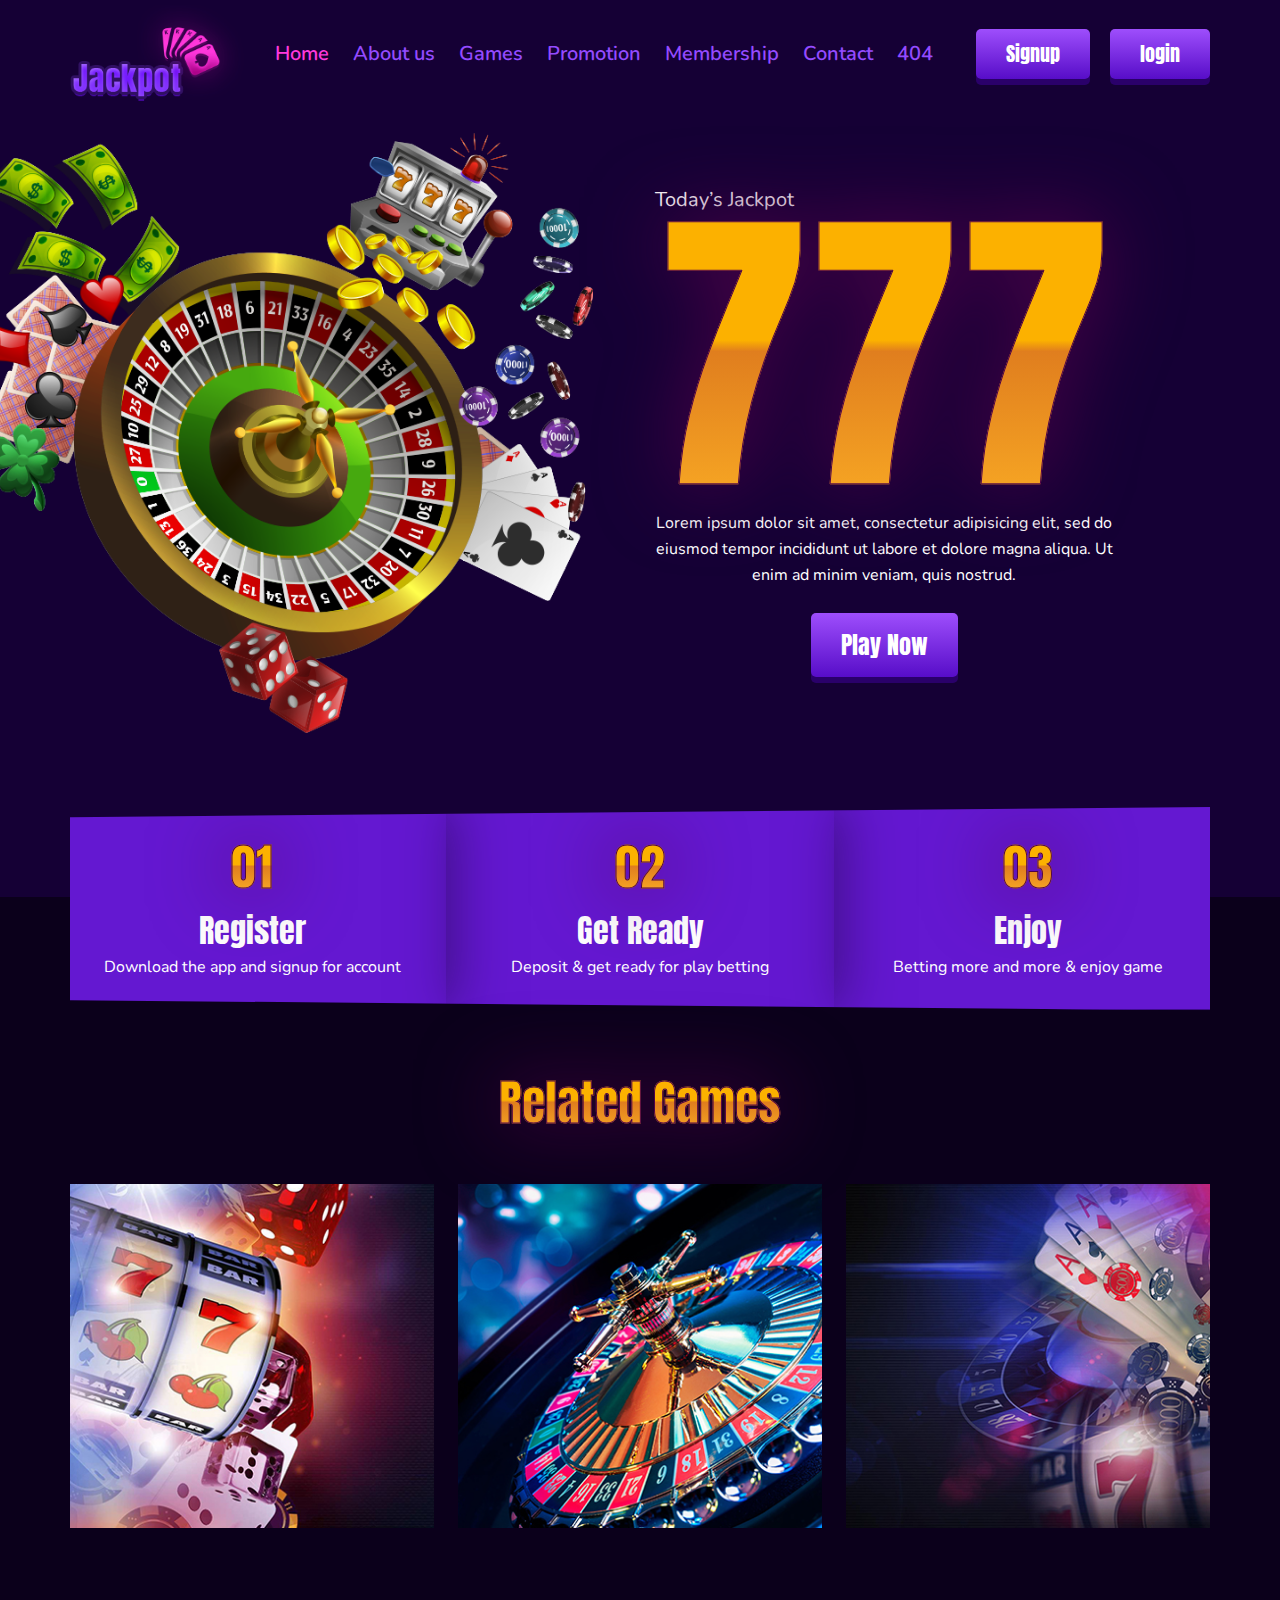
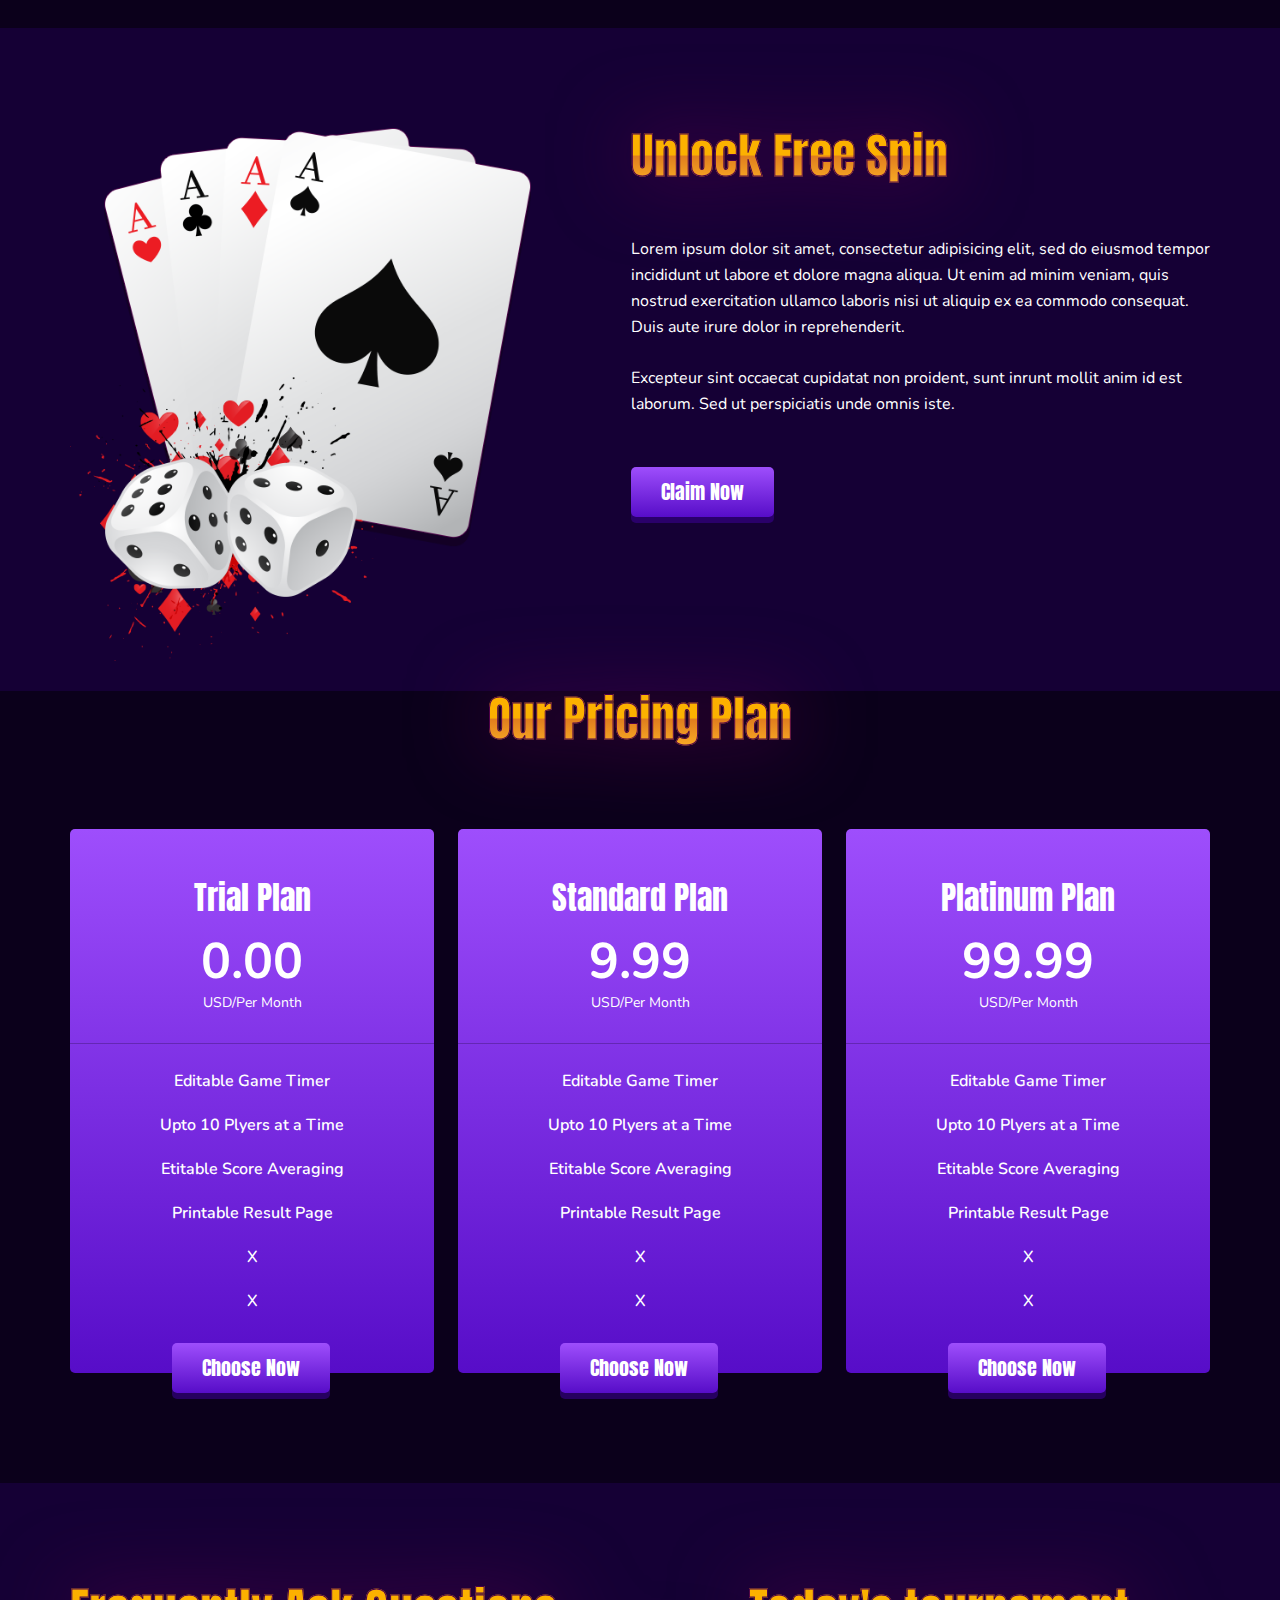
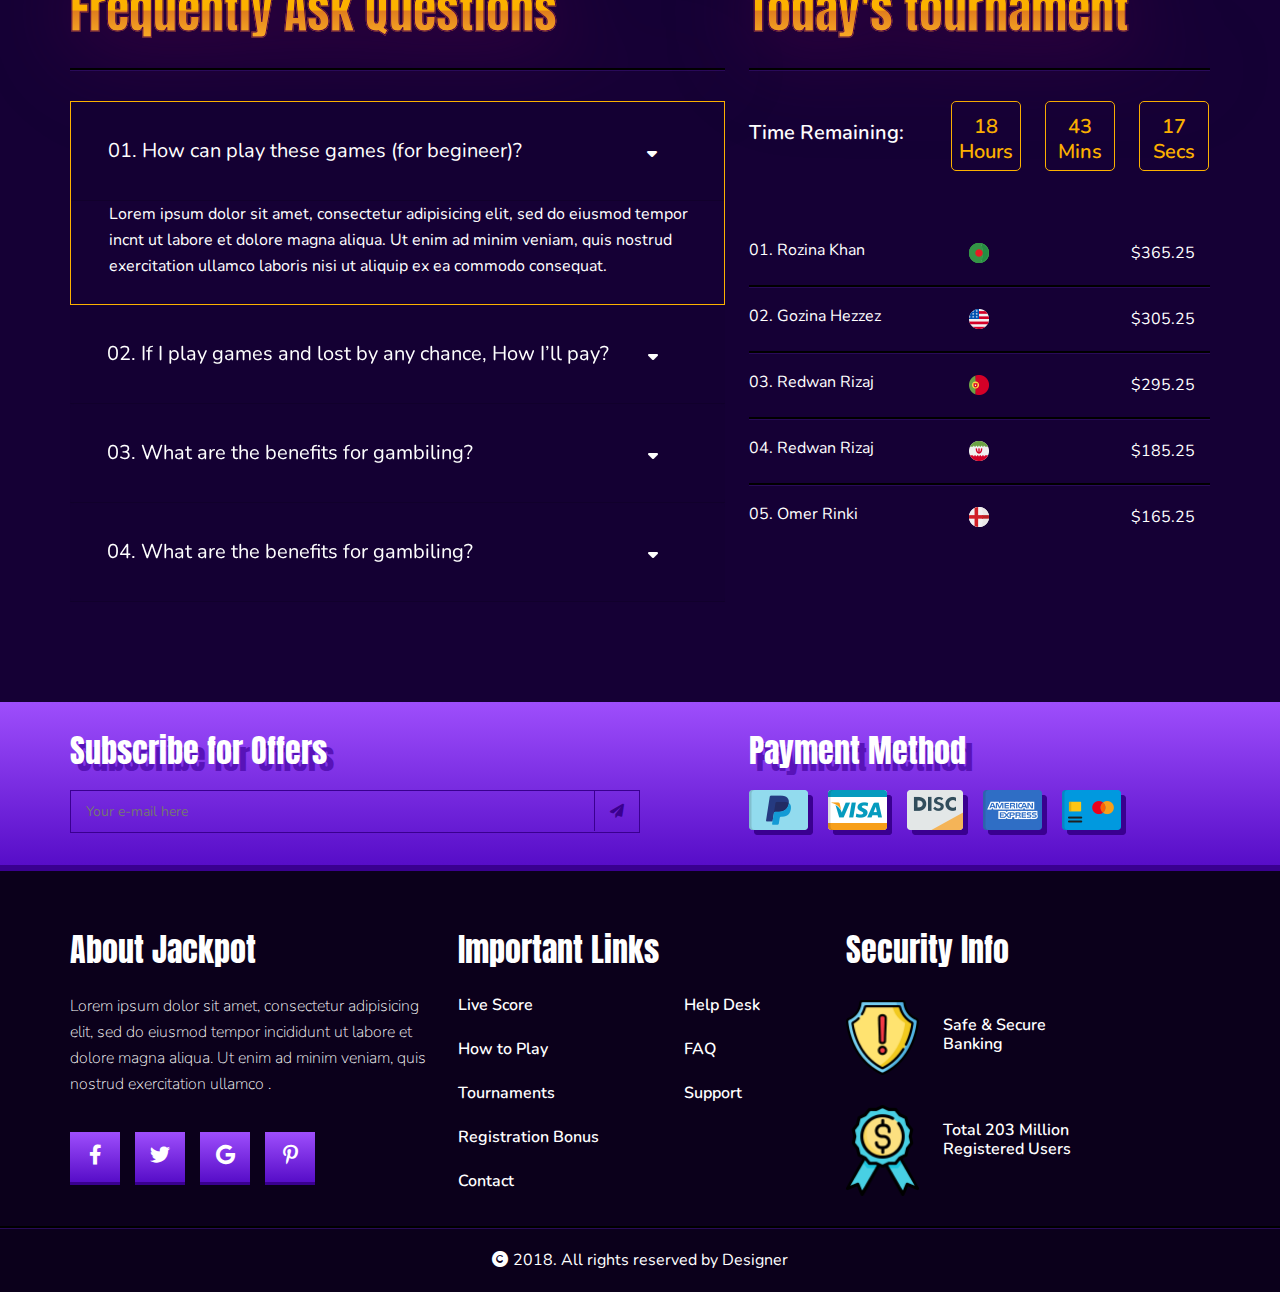
==== index.html @ 6a65c51e "first time" ====
<!DOCTYPE html>
<html lang="en">

<head>
    <meta charset="UTF-8">
    <meta http-equiv="X-UA-Compatible" content="IE=edge">
    <meta name="viewport" content="width=device-width, initial-scale=1.0">
    <title>Home</title>
    <link rel="stylesheet" href="css/all.min.css">
    <link rel="stylesheet" href="css/bootstrap.min.css">
    <link rel="stylesheet" href="css/style.css">
</head>

<body>

    <!-- =========================================================================================================
                                                        menu part start
    ============================================================================================================-->
    <nav class="navbar navbar-expand-lg py-0 menu">
        <div class="container px-lg-0">
            <a class="navbar-brand logo" href="index.html">
                <img src="images/logo.png" class="img-fluid" alt="logo">
            </a>
            <button class="navbar-toggler" type="button" data-bs-toggle="collapse"
                data-bs-target="#navbarSupportedContent" aria-controls="navbarSupportedContent" aria-expanded="false"
                aria-label="Toggle navigation">
                <span class="navbar-toggler-icon"></span>
            </button>
            <div class="collapse navbar-collapse main_menu" id="navbarSupportedContent">
                <ul class="navbar-nav me-auto mb-2 mb-lg-0">
                    <li class="nav-item">
                        <a class="nav-link active" aria-current="page" href="index.html">Home</a>
                    </li>
                    <li class="nav-item">
                        <a class="nav-link" href="about.html">About us</a>
                    </li>
                    <li class="nav-item">
                        <a class="nav-link" href="games.html"> Games</a>
                    </li>
                    <li class="nav-item">
                        <a class="nav-link" href="#"> Promotion</a>
                    </li>
                    <li class="nav-item">
                        <a class="nav-link" href="membership.html">Membership</a>
                    </li>
                    <li class="nav-item">
                        <a class="nav-link" href="contact.html">Contact</a>
                    </li>
                    <li class="nav-item">
                        <a class="nav-link" href="page404.html">404</a>
                    </li>
                </ul>
            </div>
            <div class="menu_link">
                <a href="signup.html">Signup</a>
                <a href="login.html">login</a>
            </div>
        </div>
    </nav>
    <!-- =========================================================================================================
                                                        menu part end
    ============================================================================================================-->








    <!-- =========================================================================================================
                                                        banner part start
    ============================================================================================================-->
    <section id="banner">
        <div class="container px-lg-0">
            <div class="row ban">
                <div class="col-lg-5">
                    <div class="banner_img">
                        <img src="images/bann_img.png" alt="bann_img">
                    </div>
                </div>
                <div class="col-lg-6">
                    <div class="banner_text text-center">
                        <h4>Today’s Jackpot</h4>
                        <h1>777</h1>
                        <p>Lorem ipsum dolor sit amet, consectetur adipisicing elit, sed do eiusmod tempor incididunt ut
                            labore et dolore magna aliqua. Ut enim ad minim veniam, quis nostrud.</p>
                        <div class="text-center">
                            <a href="#">Play Now</a>
                        </div>
                    </div>
                </div>
            </div>
        </div>
    </section>
    <!-- =========================================================================================================
                                                        banner part end
    ============================================================================================================-->








    <!-- =========================================================================================================
                                                        game part start
    ============================================================================================================-->
    <section id="game">
        <div class="container px-lg-0 text-center rel">
            <div class="reddy">
                <div class="row">
                    <div class="col-lg-4 px-lg-0">
                        <div class="game_text">
                            <h2>01</h2>
                            <h3>Register</h3>
                            <p>Download the app and signup for account</p>
                        </div>
                    </div>
                    <div class="col-lg-4 px-lg-0">
                        <div class="game_text">
                            <h2>02</h2>
                            <h3>Get Ready</h3>
                            <p>Deposit & get ready for play betting</p>
                        </div>
                    </div>
                    <div class="col-lg-4 px-lg-0">
                        <div class="game_text">
                            <h2>03</h2>
                            <h3>Enjoy</h3>
                            <p>Betting more and more & enjoy game</p>
                        </div>
                    </div>
                </div>
            </div>
            <div class="game_head">
                <div class="row">
                    <div class="col-lg-12">
                        <span>Related Games</span>
                    </div>
                </div>
            </div>
            <div class="play">
                <div class="row">
                    <div class="col-lg-4">
                        <div class="play_img">
                            <img src="images/play_1.jpg" class="img-fluid w-100" alt="play_1">
                            <div class="overly">
                                <h4>Casino Game</h4>
                                <a href="#">Play Now</a>
                            </div>
                        </div>
                    </div>
                    <div class="col-lg-4">
                        <div class="play_img">
                            <img src="images/play_2.jpg" class="img-fluid w-100" alt="play_2">
                            <div class="overly">
                                <h4>Casino Game</h4>
                                <a href="#">Play Now</a>
                            </div>
                        </div>
                    </div>
                    <div class="col-lg-4">
                        <div class="play_img">
                            <img src="images/play_3.jpg" class="img-fluid w-100" alt="play_3">
                            <div class="overly">
                                <h4>Casino Game</h4>
                                <a href="#">Play Now</a>
                            </div>
                        </div>
                    </div>
                </div>
            </div>
        </div>
    </section>
    <!-- =========================================================================================================
                                                        game part end
    ============================================================================================================-->








    <!-- =========================================================================================================
                                                        claim part start
    ============================================================================================================-->
    <section id="claim">
        <div class="container px-lg-0">
            <div class="row">
                <div class="col-lg-5">
                    <div class="claim_img">
                        <img src="images/claim_img.png" class="img-fluid w-100" alt="claim_img">
                    </div>
                </div>
                <div class="col-lg-7">
                    <div class="claim_text">
                        <h2>Unlock Free Spin</h2>
                        <p>Lorem ipsum dolor sit amet, consectetur adipisicing elit, sed do eiusmod tempor incididunt ut
                            labore et dolore magna aliqua. Ut enim ad minim veniam, quis nostrud exercitation ullamco
                            laboris nisi ut aliquip ex ea commodo consequat. Duis aute irure dolor in
                            reprehenderit.<span>Excepteur sint occaecat cupidatat non proident, sunt inrunt mollit anim
                                id est laborum. Sed ut perspiciatis unde omnis iste.</span></p>
                        <a href="#">Claim Now</a>
                    </div>
                </div>
            </div>
        </div>
    </section>
    <!-- =========================================================================================================
                                                        claim part end
    ============================================================================================================-->









    <!-- =========================================================================================================
                                                        pricing part start
    ============================================================================================================-->
    <section id="pricing">
        <div class="container px-lg-0 text-center">
            <div class="row">
                <div class="pric_head">
                    <h2>Our Pricing Plan</h2>
                </div>
                <div class="plan">
                    <div class="row">
                        <div class="col-lg-4">
                            <div class="member">
                                <div class="plan_head">
                                    <h3>Featured</h3>
                                </div>
                                <div class="plan_item">
                                    <h3>Trial Plan</h3>
                                    <h2>0.00</h2>
                                    <p>USD/Per Month</p>
                                    <ul>
                                        <li>Editable Game Timer</li>
                                        <li>Upto 10 Plyers at a Time</li>
                                        <li>Etitable Score Averaging</li>
                                        <li>Printable Result Page</li>
                                        <li>X</li>
                                        <li>X</li>
                                    </ul>
                                </div>
                                <div class="plan_link">
                                    <a href="#">Choose Now</a>
                                </div>
                            </div>
                        </div>
                        <div class="col-lg-4">
                            <div class="member">
                                <div class="plan_head">
                                    <h3>Featured</h3>
                                </div>
                                <div class="plan_item">
                                    <h3>Standard Plan</h3>
                                    <h2>9.99</h2>
                                    <p>USD/Per Month</p>
                                    <ul>
                                        <li>Editable Game Timer</li>
                                        <li>Upto 10 Plyers at a Time</li>
                                        <li>Etitable Score Averaging</li>
                                        <li>Printable Result Page</li>
                                        <li>X</li>
                                        <li>X</li>
                                    </ul>
                                </div>
                                <div class="plan_link">
                                    <a href="#">Choose Now</a>
                                </div>
                            </div>
                        </div>
                        <div class="col-lg-4">
                            <div class="member">
                                <div class="plan_head">
                                    <h3>Featured</h3>
                                </div>
                                <div class="plan_item">
                                    <h3>Platinum Plan</h3>
                                    <h2>99.99</h2>
                                    <p>USD/Per Month</p>
                                    <ul>
                                        <li>Editable Game Timer</li>
                                        <li>Upto 10 Plyers at a Time</li>
                                        <li>Etitable Score Averaging</li>
                                        <li>Printable Result Page</li>
                                        <li>X</li>
                                        <li>X</li>
                                    </ul>
                                </div>
                                <div class="plan_link">
                                    <a href="#">Choose Now</a>
                                </div>
                            </div>
                        </div>
                    </div>
                </div>
            </div>
        </div>
    </section>
    <!-- =========================================================================================================
                                                        pricing part end
    ============================================================================================================-->









    <!-- =========================================================================================================
                                                        tournament part start
    ============================================================================================================-->
    <section id="tournament">
        <div class="container px-lg-0">
            <div class="row">
                <div class="col-lg-7">
                    <div class="tour_head_1">
                        <h3>Frequently Ask Questions</h3>
                        <div class="accordion ques" id="accordionExample">

                            <div class="card add_border">
                                <div class="card-header" id="headingOne">
                                    <button class="btn btn-link" type="button" data-bs-toggle="collapse"
                                        data-bs-target="#collapseOne" aria-expanded="true" aria-controls="collapseOne">
                                        <span>01. How can play these games (for begineer)?</span>
                                        <i class="fa-solid fa-caret-down"></i>
                                    </button>
                                </div>

                                <div id="collapseOne" class="collapse show" aria-labelledby="headingOne"
                                    data-bs-parent="#accordionExample">
                                    <div class="card-body">
                                        <p>Lorem ipsum dolor sit amet, consectetur adipisicing elit, sed do eiusmod
                                            tempor incnt ut labore et dolore magna aliqua. Ut enim ad minim veniam, quis
                                            nostrud exercitation ullamco laboris nisi ut aliquip ex ea commodo
                                            consequat.</p>
                                    </div>
                                </div>
                            </div>

                            <div class="card">
                                <div class="card-header" id="headingTwo">
                                    <button class="btn btn-link collapsed" type="button" data-bs-toggle="collapse"
                                        data-bs-target="#collapsetwo" aria-expanded="false" aria-controls="collapsetwo">
                                        <span>02. If I play games and lost by any chance, How I’ll pay?</span>
                                        <i class="fa-solid fa-caret-down"></i>
                                    </button>
                                </div>
                                <div id="collapsetwo" class="collapse" aria-labelledby="headingTwo"
                                    data-bs-parent="#accordionExample">
                                    <div class="card-body">
                                        <p>Lorem ipsum dolor sit amet, consectetur adipisicing elit, sed do eiusmod
                                            tempor incnt ut labore et dolore magna aliqua. Ut enim ad minim veniam, quis
                                            nostrud exercitation ullamco laboris nisi ut aliquip ex ea commodo
                                            consequat.</p>
                                    </div>
                                </div>
                            </div>

                            <div class="card">
                                <div class="card-header" id="headingThree">
                                    <button class="btn btn-link collapsed" type="button" data-bs-toggle="collapse"
                                        data-bs-target="#collapseThree" aria-expanded="false"
                                        aria-controls="collapseThree">
                                        <span>03. What are the benefits for gambiling?</span>
                                        <i class="fa-solid fa-caret-down"></i>
                                    </button>
                                </div>
                                <div id="collapseThree" class="collapse" aria-labelledby="headingThree"
                                    data-bs-parent="#accordionExample">
                                    <div class="card-body">
                                        <p>Lorem ipsum dolor sit amet, consectetur adipisicing elit, sed do eiusmod
                                            tempor incnt ut labore et dolore magna aliqua. Ut enim ad minim veniam, quis
                                            nostrud exercitation ullamco laboris nisi ut aliquip ex ea commodo
                                            consequat.</p>
                                    </div>
                                </div>
                            </div>

                            <div class="card">
                                <div class="card-header" id="headingFour">
                                    <button class="btn btn-link collapsed" type="button" data-bs-toggle="collapse"
                                        data-bs-target="#collapseFour" aria-expanded="false"
                                        aria-controls="collapseFour">
                                        <span>04. What are the benefits for gambiling?</span>
                                        <i class="fa-solid fa-caret-down"></i>
                                    </button>
                                </div>
                                <div id="collapseFour" class="collapse" aria-labelledby="headingFour"
                                    data-bs-parent="#accordionExample">
                                    <div class="card-body">
                                        <p>Lorem ipsum dolor sit amet, consectetur adipisicing elit, sed do eiusmod
                                            tempor incnt ut labore et dolore magna aliqua. Ut enim ad minim veniam, quis
                                            nostrud exercitation ullamco laboris nisi ut aliquip ex ea commodo
                                            consequat.</p>
                                    </div>
                                </div>
                            </div>

                        </div>
                    </div>
                </div>
                <div class="col-lg-5">
                    <div class="tour_head_2">
                        <h3>Today's tournament</h3>
                        <div class="row mar">
                            <div class="col-lg-5">
                                <h4>Time Remaining:</h4>
                            </div>
                            <div class="col-lg-7 d-flex flex-wrap">
                                <div class="counter">
                                    <div id="hours"></div>
                                    <span>Hours</span>
                                </div>
                                <div class="counter">
                                    <div id="minute"></div>
                                    <span>Mins</span>
                                </div>
                                <div class="counter">
                                    <div id="second"></div>
                                    <span>Secs</span>
                                </div>
                            </div>
                        </div>
                        <div class="scroll_list">
                            <div class="row list_bor">
                                <div class="col-lg-5">
                                    <div class="scroll_list_head">
                                        <h4>01. Rozina Khan</h4>
                                    </div>
                                </div>
                                <div class="col-lg-2 text-center">
                                    <div class="scroll_list_img">
                                        <img src="images/scroll_img_1.png" alt="scroll_img_1">
                                    </div>
                                </div>
                                <div class="col-lg-5">
                                    <div class="scroll_list_tk">
                                        <p>$365.25</p>
                                    </div>
                                </div>
                            </div>
                            <div class="row list_bor">
                                <div class="col-lg-5">
                                    <div class="scroll_list_head">
                                        <h4>02. Gozina Hezzez</h4>
                                    </div>
                                </div>
                                <div class="col-lg-2 text-center">
                                    <div class="scroll_list_img">
                                        <img src="images/scroll_img_2.png" alt="scroll_img_2">
                                    </div>
                                </div>
                                <div class="col-lg-5">
                                    <div class="scroll_list_tk">
                                        <p>$305.25</p>
                                    </div>
                                </div>
                            </div>
                            <div class="row list_bor">
                                <div class="col-lg-5">
                                    <div class="scroll_list_head">
                                        <h4>03. Redwan Rizaj</h4>
                                    </div>
                                </div>
                                <div class="col-lg-2 text-center">
                                    <div class="scroll_list_img">
                                        <img src="images/scroll_img_3.png" alt="scroll_img_3">
                                    </div>
                                </div>
                                <div class="col-lg-5">
                                    <div class="scroll_list_tk">
                                        <p>$295.25</p>
                                    </div>
                                </div>
                            </div>
                            <div class="row list_bor">
                                <div class="col-lg-5">
                                    <div class="scroll_list_head">
                                        <h4>04. Redwan Rizaj</h4>
                                    </div>
                                </div>
                                <div class="col-lg-2 text-center">
                                    <div class="scroll_list_img">
                                        <img src="images/scroll_img_4.png" alt="scroll_img_4">
                                    </div>
                                </div>
                                <div class="col-lg-5">
                                    <div class="scroll_list_tk">
                                        <p>$185.25</p>
                                    </div>
                                </div>
                            </div>
                            <div class="row list_bor">
                                <div class="col-lg-5">
                                    <div class="scroll_list_head">
                                        <h4>05. Omer Rinki</h4>
                                    </div>
                                </div>
                                <div class="col-lg-2 text-center">
                                    <div class="scroll_list_img">
                                        <img src="images/scroll_img_5.png" alt="scroll_img_5">
                                    </div>
                                </div>
                                <div class="col-lg-5">
                                    <div class="scroll_list_tk">
                                        <p>$165.25</p>
                                    </div>
                                </div>
                            </div>
                            <div class="row list_bor">
                                <div class="col-lg-5">
                                    <div class="scroll_list_head">
                                        <h4>06. Rozina Khan</h4>
                                    </div>
                                </div>
                                <div class="col-lg-2 text-center">
                                    <div class="scroll_list_img">
                                        <img src="images/scroll_img_1.png" alt="scroll_img_1">
                                    </div>
                                </div>
                                <div class="col-lg-5">
                                    <div class="scroll_list_tk">
                                        <p>$365.25</p>
                                    </div>
                                </div>
                            </div>
                            <div class="row list_bor">
                                <div class="col-lg-5">
                                    <div class="scroll_list_head">
                                        <h4>07. Gozina Hezzez</h4>
                                    </div>
                                </div>
                                <div class="col-lg-2 text-center">
                                    <div class="scroll_list_img">
                                        <img src="images/scroll_img_2.png" alt="scroll_img_2">
                                    </div>
                                </div>
                                <div class="col-lg-5">
                                    <div class="scroll_list_tk">
                                        <p>$305.25</p>
                                    </div>
                                </div>
                            </div>
                            <div class="row list_bor">
                                <div class="col-lg-5">
                                    <div class="scroll_list_head">
                                        <h4>08. Redwan Rizaj</h4>
                                    </div>
                                </div>
                                <div class="col-lg-2 text-center">
                                    <div class="scroll_list_img">
                                        <img src="images/scroll_img_3.png" alt="scroll_img_3">
                                    </div>
                                </div>
                                <div class="col-lg-5">
                                    <div class="scroll_list_tk">
                                        <p>$295.25</p>
                                    </div>
                                </div>
                            </div>
                            <div class="row list_bor">
                                <div class="col-lg-5">
                                    <div class="scroll_list_head">
                                        <h4>09. Redwan Rizaj</h4>
                                    </div>
                                </div>
                                <div class="col-lg-2 text-center">
                                    <div class="scroll_list_img">
                                        <img src="images/scroll_img_4.png" alt="scroll_img_4">
                                    </div>
                                </div>
                                <div class="col-lg-5">
                                    <div class="scroll_list_tk">
                                        <p>$185.25</p>
                                    </div>
                                </div>
                            </div>
                            <div class="row list_bor">
                                <div class="col-lg-5">
                                    <div class="scroll_list_head">
                                        <h4>10. Omer Rinki</h4>
                                    </div>
                                </div>
                                <div class="col-lg-2 text-center">
                                    <div class="scroll_list_img">
                                        <img src="images/scroll_img_5.png" alt="scroll_img_5">
                                    </div>
                                </div>
                                <div class="col-lg-5">
                                    <div class="scroll_list_tk">
                                        <p>$165.25</p>
                                    </div>
                                </div>
                            </div>
                            <div class="row list_bor">
                                <div class="col-lg-5">
                                    <div class="scroll_list_head">
                                        <h4>11. Rozina Khan</h4>
                                    </div>
                                </div>
                                <div class="col-lg-2 text-center">
                                    <div class="scroll_list_img">
                                        <img src="images/scroll_img_1.png" alt="scroll_img_1">
                                    </div>
                                </div>
                                <div class="col-lg-5">
                                    <div class="scroll_list_tk">
                                        <p>$365.25</p>
                                    </div>
                                </div>
                            </div>
                            <div class="row list_bor">
                                <div class="col-lg-5">
                                    <div class="scroll_list_head">
                                        <h4>12. Gozina Hezzez</h4>
                                    </div>
                                </div>
                                <div class="col-lg-2 text-center">
                                    <div class="scroll_list_img">
                                        <img src="images/scroll_img_2.png" alt="scroll_img_2">
                                    </div>
                                </div>
                                <div class="col-lg-5">
                                    <div class="scroll_list_tk">
                                        <p>$305.25</p>
                                    </div>
                                </div>
                            </div>
                            <div class="row list_bor">
                                <div class="col-lg-5">
                                    <div class="scroll_list_head">
                                        <h4>13. Redwan Rizaj</h4>
                                    </div>
                                </div>
                                <div class="col-lg-2 text-center">
                                    <div class="scroll_list_img">
                                        <img src="images/scroll_img_3.png" alt="scroll_img_3">
                                    </div>
                                </div>
                                <div class="col-lg-5">
                                    <div class="scroll_list_tk">
                                        <p>$295.25</p>
                                    </div>
                                </div>
                            </div>
                            <div class="row list_bor">
                                <div class="col-lg-5">
                                    <div class="scroll_list_head">
                                        <h4>14. Redwan Rizaj</h4>
                                    </div>
                                </div>
                                <div class="col-lg-2 text-center">
                                    <div class="scroll_list_img">
                                        <img src="images/scroll_img_4.png" alt="scroll_img_4">
                                    </div>
                                </div>
                                <div class="col-lg-5">
                                    <div class="scroll_list_tk">
                                        <p>$185.25</p>
                                    </div>
                                </div>
                            </div>
                            <div class="row list_bor">
                                <div class="col-lg-5">
                                    <div class="scroll_list_head">
                                        <h4>15. Omer Rinki</h4>
                                    </div>
                                </div>
                                <div class="col-lg-2 text-center">
                                    <div class="scroll_list_img">
                                        <img src="images/scroll_img_5.png" alt="scroll_img_5">
                                    </div>
                                </div>
                                <div class="col-lg-5">
                                    <div class="scroll_list_tk">
                                        <p>$165.25</p>
                                    </div>
                                </div>
                            </div>
                        </div>
                    </div>
                </div>
            </div>
        </div>
    </section>
    <!-- =========================================================================================================
                                                        tournament part end
    ============================================================================================================-->








    <!-- =========================================================================================================
                                                        payment part start
    ============================================================================================================-->
    <section id="payment">
        <div class="container px-lg-0">
            <div class="row">
                <div class="col-lg-7">
                    <div class="pay_head">
                        <h4>Subscribe for Offers</h4>
                    </div>
                    <div class="pay_input">
                        <input type="email" placeholder="Your e-mail here">
                        <button type="submit"><i class="fa-solid fa-paper-plane"></i></button>
                    </div>
                </div>
                <div class="col-lg-5">
                    <div class="pay_head">
                        <h4>Payment Method</h4>
                    </div>
                    <div class="pay_card">
                        <a href="#"><img src="images/pay_card_1.png" alt="pay_card_1"></a>
                        <a href="#"><img src="images/pay_card_2.png" alt="pay_card_2"></a>
                        <a href="#"><img src="images/pay_card_3.png" alt="pay_card_3"></a>
                        <a href="#"><img src="images/pay_card_4.png" alt="pay_card_4"></a>
                        <a href="#"><img src="images/pay_card_5.png" alt="pay_card_5"></a>
                    </div>
                </div>
            </div>
        </div>
    </section>
    <!-- =========================================================================================================
                                                        payment part end
    ============================================================================================================-->







    <!-- =========================================================================================================
                                                        footer part start
    ============================================================================================================-->
    <footer id="footer">
        <div class="container px-lg-0">
            <div class="row">
                <div class="col-lg-4">
                    <div class="foot_head">
                        <h4>About Jackpot</h4>
                    </div>
                    <div class="foot_para">
                        <p>Lorem ipsum dolor sit amet, consectetur adipisicing elit, sed do eiusmod tempor incididunt ut
                            labore et dolore magna aliqua. Ut enim ad minim veniam, quis nostrud exercitation ullamco .
                        </p>
                    </div>
                    <div class="foot_icon">
                        <a href="#"><i class="fa-brands fa-facebook-f"></i></a>
                        <a href="#"><i class="fa-brands fa-twitter"></i></a>
                        <a href="#"><i class="fa-brands fa-google"></i></a>
                        <a href="#"><i class="fa-brands fa-pinterest-p"></i></a>
                    </div>
                </div>
                <div class="col-lg-4">
                    <div class="foot_head">
                        <h4>Important Links</h4>
                    </div>
                    <div class="foot_list">
                        <div class="row">
                            <div class="col-lg-7">
                                <div class="first">
                                    <ul>
                                        <li><a href="#">Live Score</a></li>
                                        <li><a href="#">How to Play</a></li>
                                        <li><a href="#">Tournaments</a></li>
                                        <li><a href="#">Registration Bonus</a></li>
                                        <li><a href="#">Contact</a></li>
                                    </ul>
                                </div>
                            </div>
                            <div class="col-lg-5">
                                <div class="second">
                                    <ul>
                                        <li><a href="#">Help Desk</a></li>
                                        <li><a href="#">FAQ </a></li>
                                        <li><a href="#">Support</a></li>
                                    </ul>
                                </div>
                            </div>
                        </div>
                    </div>
                </div>
                <div class="col-lg-4">
                    <div class="foot_head">
                        <h4>Security Info</h4>
                    </div>
                    <div class="foot_row">
                        <div class="row">
                            <div class="col-lg-3">
                                <div class="brand_img">
                                    <img src="images/foot_brand_1.png" class="img-fluid w-100" alt="foot_brand_1">
                                </div>
                            </div>
                            <div class="col-lg-9">
                                <div class="brand_text">
                                    <h5>Safe & Secure
                                        <span>Banking</span></h5>
                                </div>
                            </div>
                        </div>
                    </div>

                    <div class="foot_row">
                        <div class="row">
                            <div class="col-lg-3">
                                <div class="brand_img">
                                    <img src="images/foot_brand_2.png" class="img-fluid w-100" alt="foot_brand_2">
                                </div>
                            </div>
                            <div class="col-lg-9">
                                <div class="brand_text">
                                    <h5>Total 203 Million
                                        <span>Registered Users</span></h5>
                                </div>
                            </div>
                        </div>
                    </div>
                </div>
            </div>
        </div>
        <div class="foot_last text-center">
            <p><i class="fa-solid fa-copyright"></i> 2018. All rights reserved by Designer</p>
        </div>
    </footer>
    <!-- =========================================================================================================
                                                        footer part end
    ============================================================================================================-->
    <script src="js/jquery-1.12.4.min.js"></script>
    <script src="js/bootstrap.bundle.min.js"></script>
    <script src="js/jquery.countdown.min.js"></script>
    <script src="js/jquery.nicescroll.min.js"></script>
    <script src="js/script.js"></script>
</body>

</html>
---- css/style.css ----
@import url("https://fonts.googleapis.com/css2?family=Nunito:wght@200;300;400;500;600;700;800;900&display=swap");
@import url("https://fonts.googleapis.com/css2?family=Anton&display=swap");
/*==============================================================================================
                                            common css start
===============================================================================================*/
@import url("https://fonts.googleapis.com/css2?family=Nunito:wght@200;300;400;500;600;700;800;900&display=swap");
@import url("https://fonts.googleapis.com/css2?family=Anton&display=swap");
@import url("https://fonts.googleapis.com/css2?family=Nunito:wght@200;300;400;500;600;700;800;900&display=swap");
@import url("https://fonts.googleapis.com/css2?family=Anton&display=swap");
* {
  margin: 0;
  padding: 0;
  outline: 0;
  -webkit-box-sizing: border-box;
          box-sizing: border-box;
}

ul,
ol {
  list-style: none;
}

a {
  text-decoration: none;
  display: inline-block;
}

h1,
h2,
h3,
h4,
h5,
h6,
p,
ul,
ol,
li {
  margin: 0;
  padding: 0;
}

/*==============================================================================================
                                            common css end
===============================================================================================*/
/*===================================================================================================
                                                menu part start
=====================================================================================================*/
.menu {
  background: #150035;
  z-index: 999;
}

.menu .logo img {
  text-align: center;
  line-height: 98px;
  height: 98px;
}

.menu .main_menu ul {
  display: -webkit-box;
  display: -ms-flexbox;
  display: flex;
  -ms-flex-wrap: wrap;
      flex-wrap: wrap;
  -ms-flex-pack: distribute;
      justify-content: space-around;
  line-height: 98px;
}

.menu .main_menu ul li .nav-link {
  padding: 0 12px;
}

.menu .main_menu ul li a {
  color: #944bff;
  font-size: 20px;
  font-weight: 600;
  font-family: "Nunito", sans-serif;
  -webkit-transition: all linear .3s;
  transition: all linear .3s;
  color: #944bff !important;
}

.menu .main_menu ul li a:hover {
  color: #ff39dc !important;
}

.menu .main_menu ul li a.active {
  color: #ff39dc !important;
}

.menu .menu_link {
  display: -webkit-box;
  display: -ms-flexbox;
  display: flex;
  -ms-flex-wrap: wrap;
      flex-wrap: wrap;
  -ms-flex-pack: distribute;
      justify-content: space-around;
}

.menu .menu_link a {
  color: #fff;
  font-size: 20px;
  font-weight: 400;
  font-family: "Anton", sans-serif;
  background: -webkit-gradient(linear, left bottom, left top, from(#570dc8), to(#9e4efc));
  background: linear-gradient(bottom, #570dc8 0%, #9e4efc 100%);
  -webkit-box-shadow: 0 6px 0 0 #3a0090;
          box-shadow: 0 6px 0 0 #3a0090;
  padding: 10px 30px;
  border-radius: 5px;
  -webkit-box-shadow: 0 6px 0 0 rgba(58, 0, 144, 0.589);
          box-shadow: 0 6px 0 0 rgba(58, 0, 144, 0.589);
  margin-left: 20px;
}

.menu .menu_link a:hover {
  background: #ff39dc;
  -webkit-box-shadow: 0 6px 0 0 #661355;
          box-shadow: 0 6px 0 0 #661355;
  background: -webkit-linear-gradient(bottom, #a60084 0%, #ff39dc 100%);
}

.menu .menu_link a.active {
  background: -webkit-linear-gradient(bottom, #a60084 0%, #ff39dc 100%);
  -webkit-box-shadow: 0 6px 0 0 #661355;
          box-shadow: 0 6px 0 0 #661355;
}

.fix_menu {
  position: fixed;
  top: 0;
  left: 0;
  width: 100%;
  background: #000 !important;
  z-index: 999;
  height: 100px;
}

.fix_menu .logo {
  padding: 0 !important;
  text-align: center;
  padding-bottom: 24px !important;
}

.fix_menu .logo img {
  height: 100px;
}

.fix_menu .main_menu {
  padding: 0 !important;
  width: 570px;
}

.fix_menu .main_menu ul li a {
  height: 100px;
}

.fix_menu .menu_link {
  padding: 24px 0 24px 0 !important;
}

.fix_menu .menu_link a.active {
  background: -webkit-linear-gradient(bottom, #a60084 0%, #ff39dc 100%);
  -webkit-box-shadow: 0 6px 0 0 #661355;
          box-shadow: 0 6px 0 0 #661355;
}

/*===================================================================================================
                                                menu part end
=====================================================================================================*/
/*==========================================================================================================
                                                banner part start
============================================================================================================*/
#banner {
  background: #150035;
  padding: 80px 0 220px;
  position: relative;
}

#banner .ban {
  position: relative;
}

#banner .ban .banner_img {
  position: absolute;
  top: 50%;
  left: -7%;
  -webkit-transform: translateY(-50%);
          transform: translateY(-50%);
}

#banner .ban .banner_img img {
  position: absolute;
  top: 50%;
  left: 0;
  -webkit-transform: translateY(-50%);
          transform: translateY(-50%);
  height: 600px;
}

#banner .banner_text {
  margin-left: 100px;
}

#banner .banner_text h4 {
  color: #fff;
  font-size: 20px;
  font-weight: 400;
  font-family: "Nunito", sans-serif;
  text-align: left;
}

#banner .banner_text h1 {
  color: #fcb100;
  font-size: 305px;
  font-weight: 400;
  font-family: "Anton", sans-serif;
  background: -webkit-linear-gradient(bottom, #fdb125 0%, #e07e1e 51%, #fcb100 54%);
  background-clip: text;
  font-family: "Anton", sans-serif;
  font-weight: 400;
  background: -webkit-linear-gradient(bottom, #fdb125 0%, #e07e1e 51%, #fcb100 54%);
  background-clip: text;
  -webkit-text-fill-color: transparent;
  -webkit-filter: drop-shadow(0 0 40px #4d0148);
          filter: drop-shadow(0 0 40px #4d0148);
  -webkit-text-stroke-width: 1px;
  -webkit-text-stroke-color: #4d0148;
  -webkit-text-fill-color: transparent;
  margin-top: -40px;
}

#banner .banner_text p {
  color: #fff;
  font-size: 16px;
  font-weight: 400;
  font-family: "Nunito", sans-serif;
  text-align: center;
  line-height: 26px;
  margin-top: -28px;
}

#banner a {
  color: #fff;
  font-size: 24px;
  font-weight: 400;
  font-family: "Anton", sans-serif;
  background: -webkit-gradient(linear, left bottom, left top, from(#570dc8), to(#9e4efc));
  background: linear-gradient(bottom, #570dc8 0%, #9e4efc 100%);
  -webkit-box-shadow: 0 6px 0 0 #3a0090;
          box-shadow: 0 6px 0 0 #3a0090;
  padding: 14px 30px;
  border-radius: 5px;
  -webkit-box-shadow: 0 6px 0 0 rgba(58, 0, 144, 0.589);
          box-shadow: 0 6px 0 0 rgba(58, 0, 144, 0.589);
  margin-top: 25px;
}

#banner a:hover {
  background: #ff39dc;
  -webkit-box-shadow: 0 6px 0 0 #661355;
          box-shadow: 0 6px 0 0 #661355;
  background: -webkit-linear-gradient(bottom, #a60084 0%, #ff39dc 100%);
}

/*==========================================================================================================
                                                banner part end
============================================================================================================*/
/*=========================================================================================================
                                                game part start
===========================================================================================================*/
#game {
  padding: 170px 0 100px;
  background: #0b001b;
}

#game .rel {
  position: relative;
}

#game .rel .reddy {
  position: absolute;
  top: -260px;
  left: 0;
  width: 100%;
  -webkit-clip-path: polygon(0 5%, 100% 0, 100% 100%, 0 95%);
          clip-path: polygon(0 5%, 100% 0, 100% 100%, 0 95%);
  background: #6418d1;
  border-bottom: 1px solid #490ea1;
}

#game .rel .reddy .game_text {
  padding: 30px 43px;
  -webkit-box-shadow: 10px 0 50px 0 rgba(31, 7, 67, 0.5);
          box-shadow: 10px 0 50px 0 rgba(31, 7, 67, 0.5);
}

#game .rel .reddy .game_text h2 {
  color: #fdb803;
  font-size: 50px;
  font-weight: 400;
  font-family: "Anton", sans-serif;
  margin-bottom: 15px;
  font-family: "Anton", sans-serif;
  font-weight: 400;
  background: -webkit-linear-gradient(bottom, #fdb125 0%, #e07e1e 51%, #fcb100 54%);
  background-clip: text;
  -webkit-text-fill-color: transparent;
  -webkit-filter: drop-shadow(0 0 40px #4d0148);
          filter: drop-shadow(0 0 40px #4d0148);
  -webkit-text-stroke-width: 1px;
  -webkit-text-stroke-color: #4d0148;
}

#game .rel .reddy .game_text h3 {
  color: #fff;
  font-size: 32px;
  font-weight: 400;
  font-family: "Anton", sans-serif;
  margin-bottom: 5px;
}

#game .rel .reddy .game_text p {
  color: #fff;
  font-size: 16px;
  font-weight: 400;
  font-family: "Nunito", sans-serif;
}

#game .rel .game_head span {
  color: #ffdc28;
  font-size: 48px;
  font-weight: 400;
  font-family: "Anton", sans-serif;
  color: #fdb125;
  font-family: "Anton", sans-serif;
  font-weight: 400;
  background: -webkit-linear-gradient(bottom, #fdb125 0%, #e07e1e 51%, #fcb100 54%);
  background-clip: text;
  -webkit-text-fill-color: transparent;
  -webkit-filter: drop-shadow(0 0 40px #4d0148);
          filter: drop-shadow(0 0 40px #4d0148);
  -webkit-text-stroke-width: 1px;
  -webkit-text-stroke-color: #4d0148;
}

#game .rel .play {
  padding-top: 45px;
}

#game .rel .play .play_img {
  position: relative;
}

#game .rel .play .play_img:hover .overly {
  -webkit-transform: scale(1);
          transform: scale(1);
}

#game .rel .play .overly {
  position: absolute;
  top: 0;
  left: 0;
  height: 100%;
  width: 100%;
  background: rgba(21, 0, 53, 0.7);
  -webkit-transform: scale(0);
          transform: scale(0);
  -webkit-transition: all linear .3s;
  transition: all linear .3s;
}

#game .rel .play .overly h4 {
  position: absolute;
  top: 50%;
  left: 50%;
  -webkit-transform: translate(-50%, -50%);
          transform: translate(-50%, -50%);
  color: #fff;
  font-size: 24px;
  font-weight: 400;
  font-family: "Anton", sans-serif;
}

#game .rel .play .overly a {
  position: absolute;
  top: 75%;
  left: 50%;
  -webkit-transform: translate(-50%, -50%);
          transform: translate(-50%, -50%);
  color: #fff;
  font-size: 24px;
  font-weight: 400;
  font-family: "Anton", sans-serif;
  background: -webkit-gradient(linear, left bottom, left top, from(#570dc8), to(#9e4efc));
  background: linear-gradient(bottom, #570dc8 0%, #9e4efc 100%);
  -webkit-box-shadow: 0 6px 0 0 #3a0090;
          box-shadow: 0 6px 0 0 #3a0090;
  padding: 10px 30px;
  border-radius: 5px;
  -webkit-box-shadow: 0 6px 0 0 rgba(58, 0, 144, 0.589);
          box-shadow: 0 6px 0 0 rgba(58, 0, 144, 0.589);
}

#game .rel .play .overly a:hover {
  background: #ff39dc;
  -webkit-box-shadow: 0 6px 0 0 #661355;
          box-shadow: 0 6px 0 0 #661355;
  background: -webkit-linear-gradient(bottom, #a60084 0%, #ff39dc 100%);
}

/*=========================================================================================================
                                                game part end
===========================================================================================================*/
/*================================================================================================
                                            claim part start
=================================================================================================*/
#claim {
  padding: 100px 0 30px;
  background: #150035;
}

#claim .claim_text {
  margin-left: 76px;
}

#claim .claim_text h2 {
  color: #fdba06;
  font-size: 48px;
  font-weight: 400;
  font-family: "Anton", sans-serif;
  margin-bottom: 50px;
  font-family: "Anton", sans-serif;
  font-weight: 400;
  background: -webkit-linear-gradient(bottom, #fdb125 0%, #e07e1e 51%, #fcb100 54%);
  background-clip: text;
  -webkit-text-fill-color: transparent;
  -webkit-filter: drop-shadow(0 0 40px #4d0148);
          filter: drop-shadow(0 0 40px #4d0148);
  -webkit-text-stroke-width: 1px;
  -webkit-text-stroke-color: #4d0148;
}

#claim .claim_text p {
  color: #fff;
  font-size: 16px;
  font-weight: 400;
  font-family: "Nunito", sans-serif;
  line-height: 26px;
}

#claim .claim_text p span {
  display: block;
  margin-top: 25px;
}

#claim .claim_text a {
  color: #fff;
  font-size: 20px;
  font-weight: 400;
  font-family: "Anton", sans-serif;
  background: -webkit-gradient(linear, left bottom, left top, from(#570dc8), to(#9e4efc));
  background: linear-gradient(bottom, #570dc8 0%, #9e4efc 100%);
  -webkit-box-shadow: 0 6px 0 0 #3a0090;
          box-shadow: 0 6px 0 0 #3a0090;
  padding: 10px 30px;
  margin-top: 50px;
  border-radius: 5px;
  -webkit-box-shadow: 0 6px 0 0 rgba(58, 0, 144, 0.589);
          box-shadow: 0 6px 0 0 rgba(58, 0, 144, 0.589);
}

#claim .claim_text a:hover {
  background: #ff39dc;
  -webkit-box-shadow: 0 6px 0 0 #661355;
          box-shadow: 0 6px 0 0 #661355;
  background: -webkit-linear-gradient(bottom, #a60084 0%, #ff39dc 100%);
}

/*================================================================================================
                                            claim part end
=================================================================================================*/
/*=========================================================================================================
                                                pricing part start
===========================================================================================================*/
#pricing {
  padding: 95px 0 110px;
  background: #0b001b;
}

#pricing .pric_head h2 {
  color: #fdba06;
  font-size: 48px;
  font-weight: 400;
  font-family: "Anton", sans-serif;
  margin-bottom: 10px;
  font-family: "Anton", sans-serif;
  font-weight: 400;
  background: -webkit-linear-gradient(bottom, #fdb125 0%, #e07e1e 51%, #fcb100 54%);
  background-clip: text;
  -webkit-text-fill-color: transparent;
  -webkit-filter: drop-shadow(0 0 40px #4d0148);
          filter: drop-shadow(0 0 40px #4d0148);
  -webkit-text-stroke-width: 1px;
  -webkit-text-stroke-color: #4d0148;
}

#pricing .plan .member {
  position: relative;
  -webkit-transition: all linear .3s;
  transition: all linear .3s;
}

#pricing .plan .member:hover {
  -webkit-transform: translateY(30px);
          transform: translateY(30px);
}

#pricing .plan .member:hover .plan_link a {
  background: -webkit-gradient(linear, left bottom, left top, from(#a60084), to(#ff39dc));
  background: linear-gradient(bottom, #a60084 0%, #ff39dc 100%);
  -webkit-box-shadow: 0 6px 0 0 #661355;
          box-shadow: 0 6px 0 0 #661355;
}

#pricing .plan .member:hover .plan_item {
  border-radius: 0 0 5px 5px;
}

#pricing .plan .member:hover .plan_head {
  opacity: 1;
}

#pricing .plan .member .plan_head {
  opacity: 0;
  -webkit-transition: all linear .3s;
  transition: all linear .3s;
}

#pricing .plan .member .plan_head h3 {
  color: #fff;
  font-size: 20px;
  font-weight: 600;
  font-family: "Nunito", sans-serif;
  padding: 20px 0;
  width: 100%;
  background: -webkit-gradient(linear, left bottom, left top, from(#a60084), to(#ff39dc));
  background: linear-gradient(bottom, #a60084 0%, #ff39dc 100%);
  border-bottom: 6px solid #661355;
  border-radius: 5px 5px 0 0;
}

#pricing .plan .member .plan_item {
  padding: 50px 0;
  background: -webkit-gradient(linear, left bottom, left top, from(#570dc8), to(#9e4efc));
  background: linear-gradient(bottom, #570dc8 0%, #9e4efc 100%);
  border-radius: 5px;
}

#pricing .plan .member .plan_item h3 {
  color: #fff;
  font-size: 32px;
  font-weight: 400;
  font-family: "Anton", sans-serif;
}

#pricing .plan .member .plan_item h2 {
  color: #fff;
  font-size: 50px;
  font-weight: 700;
  font-family: "Nunito", sans-serif;
  margin-top: 15px;
}

#pricing .plan .member .plan_item p {
  color: #fff;
  font-size: 14px;
  font-weight: 400;
  font-family: "Nunito", sans-serif;
  border-bottom: 1px solid #6427b4;
  padding-bottom: 30px;
}

#pricing .plan .member .plan_item ul {
  margin-top: 15px;
}

#pricing .plan .member .plan_item ul li {
  color: #fff;
  font-size: 16px;
  font-weight: 600;
  font-family: "Nunito", sans-serif;
  padding: 10px 0;
}

#pricing .plan .member .plan_link {
  position: absolute;
  top: 87%;
  left: 28%;
  -webkit-transition: all linear .3s;
  transition: all linear .3s;
}

#pricing .plan .member .plan_link a {
  color: #fff;
  font-size: 20px;
  font-weight: 400;
  font-family: "Anton", sans-serif;
  background: -webkit-gradient(linear, left bottom, left top, from(#570dc8), to(#9e4efc));
  background: linear-gradient(bottom, #570dc8 0%, #9e4efc 100%);
  padding: 10px 30px;
  margin-top: 50px;
  border-radius: 5px;
  -webkit-box-shadow: 0 6px 0 0 rgba(58, 0, 144, 0.589);
          box-shadow: 0 6px 0 0 rgba(58, 0, 144, 0.589);
  -webkit-transition: all linear .3s;
  transition: all linear .3s;
}

/*=========================================================================================================
                                                pricing part end
===========================================================================================================*/
/*=========================================================================================================
                                                tournament  part start
===========================================================================================================*/
#tournament {
  padding: 100px 0;
  background: #150035;
}

#tournament .tour_head_1 h3 {
  color: #fdba06;
  font-size: 48px;
  font-weight: 400;
  font-family: "Anton", sans-serif;
  position: relative;
  font-family: "Anton", sans-serif;
  font-weight: 400;
  background: -webkit-linear-gradient(bottom, #fdb125 0%, #e07e1e 51%, #fcb100 54%);
  background-clip: text;
  -webkit-text-fill-color: transparent;
  -webkit-filter: drop-shadow(0 0 40px #4d0148);
          filter: drop-shadow(0 0 40px #4d0148);
  -webkit-text-stroke-width: 1px;
  -webkit-text-stroke-color: #4d0148;
}

#tournament .tour_head_1 h3::after {
  position: absolute;
  content: '';
  bottom: -30px;
  left: 0;
  height: 3px;
  width: 100%;
  background: #000;
  color: #290a59;
  background: -webkit-gradient(linear, left top, left bottom, color-stop(67%, #000000), color-stop(67%, #290a59));
  background: linear-gradient(to bottom, #000000 67%, #290a59 67%);
}

#tournament .tour_head_1 .ques {
  margin-top: 60px;
  background: #150035;
}

#tournament .tour_head_1 .ques .card {
  background: #150035;
  border: none;
}

#tournament .tour_head_1 .ques .card button {
  text-decoration: none;
  width: 100%;
  text-align: left;
  padding-left: 20px;
  margin-top: 25px;
}

#tournament .tour_head_1 .ques .card button i {
  padding-right: 50px;
  float: right;
  color: #fff;
  padding-top: 9px;
}

#tournament .tour_head_1 .ques .card button span {
  color: #fff;
  font-size: 20px;
  font-weight: 400;
  font-family: "Nunito", sans-serif;
}

#tournament .tour_head_1 .ques .card button:focus {
  outline: 0 !important;
}

#tournament .tour_head_1 .ques .card.add_border {
  border-radius: 0;
  border: 1px solid #fcb100;
}

#tournament .tour_head_1 .ques .add_border:not(:first-of-type):not(:last-of-type) {
  border-bottom: 1px solid #fcb100 !important;
}

#tournament .tour_head_1 .ques .card-header {
  border-radius: 0 !important;
}

#tournament .tour_head_1 .card-body {
  padding: 0;
  padding-left: 38px;
}

#tournament .tour_head_1 .card-body p {
  color: #fff;
  font-size: 16px;
  font-weight: 400;
  font-family: "Nunito", sans-serif;
  line-height: 26px;
  padding-bottom: 25px;
}

#tournament .tour_head_1 .btn {
  padding: 0;
}

#tournament .tour_head_1 .btn-check:focus + .btn,
#tournament .tour_head_1 .btn:focus {
  outline: 0;
  -webkit-box-shadow: 0 0 0 0 #000 !important;
          box-shadow: 0 0 0 0 #000 !important;
}

#tournament .tour_head_1 .btn:not(:disabled):not(.disabled) {
  padding-bottom: 25px;
}

#tournament .tour_head_2 h3 {
  color: #fdba06;
  font-size: 48px;
  font-weight: 400;
  font-family: "Anton", sans-serif;
  position: relative;
  font-family: "Anton", sans-serif;
  font-weight: 400;
  background: -webkit-linear-gradient(bottom, #fdb125 0%, #e07e1e 51%, #fcb100 54%);
  background-clip: text;
  -webkit-text-fill-color: transparent;
  -webkit-filter: drop-shadow(0 0 40px #4d0148);
          filter: drop-shadow(0 0 40px #4d0148);
  -webkit-text-stroke-width: 1px;
  -webkit-text-stroke-color: #4d0148;
}

#tournament .tour_head_2 h3::after {
  position: absolute;
  content: '';
  bottom: -30px;
  left: 0;
  height: 3px;
  width: 100%;
  background: #000;
  color: #290a59;
  background: -webkit-gradient(linear, left top, left bottom, color-stop(67%, #000000), color-stop(67%, #290a59));
  background: linear-gradient(to bottom, #000000 67%, #290a59 67%);
}

#tournament .tour_head_2 .mar {
  margin-top: 30px;
}

#tournament .tour_head_2 .mar h4 {
  color: #fff;
  font-size: 20px;
  font-weight: 600;
  font-family: "Nunito", sans-serif;
  margin-top: 50px;
}

#tournament .tour_head_2 .mar .counter {
  color: #fff;
  margin-top: 30px;
  border: 1px solid #fcb100;
  text-align: center;
  margin-right: 24px;
  width: 70px;
  height: 70px;
  padding: 10px 0;
  border-radius: 5px;
}

#tournament .tour_head_2 .mar .counter span {
  color: #fcb100;
  font-size: 20px;
  font-weight: 600;
  font-family: "Nunito", sans-serif;
}

#tournament .tour_head_2 .mar .counter #hours,
#tournament .tour_head_2 .mar .counter #minute,
#tournament .tour_head_2 .mar .counter #second {
  color: #fcb100;
  font-size: 20px;
  font-weight: 600;
  font-family: "Nunito", sans-serif;
  margin-bottom: -5px;
}

#tournament .tour_head_2 .mar .counter:last-child {
  margin-right: 0;
}

#tournament .tour_head_2 .scroll_list {
  margin-top: 50px;
  height: 320px;
}

#tournament .tour_head_2 .scroll_list .list_bor {
  border-bottom: 2px solid #000;
  position: relative;
  padding: 20px 0;
}

#tournament .tour_head_2 .scroll_list .list_bor::after {
  position: absolute;
  content: '';
  bottom: -3px;
  left: 0;
  height: 1px;
  width: 100%;
  background: #290a59;
}

#tournament .tour_head_2 .scroll_list .scroll_list_head h4 {
  color: #fff;
  font-size: 16px;
  font-weight: 400;
  font-family: "Nunito", sans-serif;
}

#tournament .tour_head_2 .scroll_list .scroll_list_tk {
  text-align: right;
  margin-right: 15px;
}

#tournament .tour_head_2 .scroll_list .scroll_list_tk p {
  color: #fff;
  font-size: 16px;
  font-weight: 400;
  font-family: "Nunito", sans-serif;
}

.nicescroll-rails {
  top: 3407.9px !important;
  left: 1284.5px !important;
  border-radius: 10px !important;
}

.nicescroll-rails .nicescroll-cursors {
  height: 50px !important;
  border-radius: 10px !important;
}

#ascrail2000-hr {
  display: none !important;
}

/*=========================================================================================================
                                                tournament part end
===========================================================================================================*/
/*=========================================================================================================
                                                tournament  part start
===========================================================================================================*/
#payment {
  padding: 30px 0;
  background: -webkit-gradient(linear, left bottom, left top, from(#570dc8), to(#9e4efc));
  background: linear-gradient(bottom, #570dc8 0%, #9e4efc 100%);
  -webkit-filter: drop-shadow(0 6px 0 0 #3a0090);
          filter: drop-shadow(0 6px 0 0 #3a0090);
  border-bottom: 6px solid #3a0090;
}

#payment .pay_head h4 {
  color: #fff;
  font-size: 32px;
  font-weight: 400;
  font-family: "Anton", sans-serif;
  text-shadow: 7px 7px 0px #5813b8 !important;
}

#payment .pay_input {
  margin-top: 20px;
  position: relative;
}

#payment .pay_input input {
  padding: 10px 15px;
  border: 1px solid #3a0090;
  color: #3a0090;
  font-size: 14px;
  font-weight: 400;
  font-family: "Nunito", sans-serif;
  background: transparent;
  width: 570px;
}

#payment .pay_input button {
  position: absolute;
  top: 0;
  right: 85px;
  background: transparent;
  border-left: 1px solid #3a0090 !important;
  padding: 8px 15px;
  border: none;
  border: 1px solid #3a0090;
  border-bottom: none;
}

#payment .pay_input button i {
  color: #3a0090;
  font-size: 14px;
}

#payment .pay_card {
  margin-top: 20px;
}

#payment .pay_card a {
  margin-right: 10px;
}

/*=========================================================================================================
                                                tournament part end
===========================================================================================================*/
/*=========================================================================================================
                                                footer part start
===========================================================================================================*/
#footer {
  padding: 60px 0 20px;
  background: #0b001b;
}

#footer .foot_head {
  margin-bottom: 23px;
}

#footer .foot_head h4 {
  color: #fff;
  font-size: 32px;
  font-weight: 400;
  font-family: "Anton", sans-serif;
}

#footer .foot_para {
  margin-bottom: 35px;
}

#footer .foot_para p {
  color: #fff;
  font-size: 16px;
  font-weight: 200;
  font-family: "Nunito", sans-serif;
  line-height: 26px;
}

#footer .foot_icon a {
  height: 50px;
  width: 50px;
  background: -webkit-gradient(linear, left bottom, left top, from(#570dc8), to(#9e4efc));
  background: linear-gradient(bottom, #570dc8 0%, #9e4efc 100%);
  text-align: center;
  line-height: 50px;
  -webkit-box-shadow: 0 3px 0 0 #3a0090;
          box-shadow: 0 3px 0 0 #3a0090;
  margin-right: 10px;
}

#footer .foot_icon a:hover {
  background: -webkit-linear-gradient(bottom, #a60084 0%, #ff39dc 100%);
  -webkit-box-shadow: 0 3px 0 0 #661355;
          box-shadow: 0 3px 0 0 #661355;
}

#footer .foot_icon a i {
  font-size: 20px;
  color: #fff;
}

#footer .foot_list .first ul li,
#footer .foot_list .second ul li {
  margin-bottom: 20px;
}

#footer .foot_list .first ul li a,
#footer .foot_list .second ul li a {
  color: #fff;
  font-size: 16px;
  font-weight: 600;
  font-family: "Nunito", sans-serif;
  -webkit-transition: all linear .3s;
  transition: all linear .3s;
}

#footer .foot_list .first ul li a:hover,
#footer .foot_list .second ul li a:hover {
  color: #ff39dc;
}

#footer .foot_row {
  margin: 30px 0;
}

#footer .foot_row .brand_text h5 {
  color: #fff;
  font-size: 16px;
  font-weight: 600;
  font-family: "Nunito", sans-serif;
  margin: 16px 0;
}

#footer .foot_row .brand_text h5 span {
  display: block;
}

#footer .foot_last p {
  padding-top: 20px;
  color: #fff;
  font-size: 16px;
  font-weight: 400;
  font-family: "Nunito", sans-serif;
  border-top: 2px solid #000;
  position: relative;
}

#footer .foot_last p::after {
  position: absolute;
  content: '';
  top: 0%;
  left: 0%;
  height: 1px;
  width: 100%;
  background: #290a59;
}

/*=========================================================================================================
                                                footer part end
===========================================================================================================*/
/*==============================================================================================
                                            common css start
===============================================================================================*/
* {
  margin: 0;
  padding: 0;
  outline: 0;
  -webkit-box-sizing: border-box;
          box-sizing: border-box;
}

ul,
ol {
  list-style: none;
}

a {
  text-decoration: none;
  display: inline-block;
}

h1,
h2,
h3,
h4,
h5,
h6,
p,
ul,
ol,
li {
  margin: 0;
  padding: 0;
}

/*==============================================================================================
                                            common css end
===============================================================================================*/
/*=====================================================================================================
                                            about us page start
======================================================================================================*/
/*===========================================================about head part start=====================================================*/
#about_head {
  padding: 80px 0 210px;
  background: #150035;
}

#about_head .ab_text h2 {
  font-family: "Anton", sans-serif;
  font-weight: 400;
  background: -webkit-linear-gradient(bottom, #fdb125 0%, #e07e1e 51%, #fcb100 54%);
  background-clip: text;
  -webkit-text-fill-color: transparent;
  -webkit-filter: drop-shadow(0 0 40px #4d0148);
          filter: drop-shadow(0 0 40px #4d0148);
  -webkit-text-stroke-width: 1px;
  -webkit-text-stroke-color: #4d0148;
  font-size: 48px;
  color: #fb36d8;
}

#about_head .ab_link a,
#about_head .ab_link h3 {
  text-shadow: 0 7px 0 #1f004f;
  color: #fff;
  font-size: 24px;
  font-weight: 400;
  font-family: "Anton", sans-serif;
}

#about_head .ab_link a span,
#about_head .ab_link h3 span {
  color: #fff;
  font-size: 24px;
}

#about_head .ab_link a.active {
  color: #ff39dc;
}

/*===========================================================about head part end=====================================================*/
/*===========================================================about game part start=====================================================*/
#about_game {
  padding: 170px 0 60px;
  background: #0b001b;
}

#about_game .rel {
  position: relative;
}

#about_game .rel .reddy {
  position: absolute;
  top: -270px;
  left: 0;
  width: 100%;
  -webkit-clip-path: polygon(0 5%, 100% 0, 100% 100%, 0 95%);
          clip-path: polygon(0 5%, 100% 0, 100% 100%, 0 95%);
  background: #6418d1;
  border-bottom: 1px solid #490ea1;
}

#about_game .rel .reddy .game_text {
  padding: 30px 43px;
  -webkit-box-shadow: 10px 0 50px 0 rgba(31, 7, 67, 0.5);
          box-shadow: 10px 0 50px 0 rgba(31, 7, 67, 0.5);
}

#about_game .rel .reddy .game_text h2 {
  color: #fdb803;
  font-size: 50px;
  font-weight: 400;
  font-family: "Anton", sans-serif;
  margin-bottom: 15px;
  font-family: "Anton", sans-serif;
  font-weight: 400;
  background: -webkit-linear-gradient(bottom, #fdb125 0%, #e07e1e 51%, #fcb100 54%);
  background-clip: text;
  -webkit-text-fill-color: transparent;
  -webkit-filter: drop-shadow(0 0 40px #4d0148);
          filter: drop-shadow(0 0 40px #4d0148);
  -webkit-text-stroke-width: 1px;
  -webkit-text-stroke-color: #4d0148;
}

#about_game .rel .reddy .game_text h3 {
  color: #fff;
  font-size: 32px;
  font-weight: 400;
  font-family: "Anton", sans-serif;
  margin-bottom: 5px;
}

#about_game .rel .reddy .game_text p {
  color: #fff;
  font-size: 16px;
  font-weight: 400;
  font-family: "Nunito", sans-serif;
}

#about_game .about_clam {
  padding-top: 30px;
}

#about_game .about_clam .claim_text {
  text-align: left;
  padding-top: 80px;
  padding-left: 80px;
}

#about_game .about_clam .claim_text p {
  color: #fff;
  font-size: 14px;
  font-weight: 400;
  font-family: "Nunito", sans-serif;
  line-height: 26px;
}

#about_game .about_clam .claim_text p span {
  display: block;
  padding-top: 25px;
}

#about_game .about_clam .claim_text .button {
  color: #fff;
  font-size: 20px;
  font-weight: 400;
  font-family: "Anton", sans-serif;
  background: -webkit-gradient(linear, left bottom, left top, from(#570dc8), to(#9e4efc));
  background: linear-gradient(bottom, #570dc8 0%, #9e4efc 100%);
  -webkit-box-shadow: 0 6px 0 0 #3a0090;
          box-shadow: 0 6px 0 0 #3a0090;
  padding: 10px 30px;
  border-radius: 5px;
  -webkit-box-shadow: 0 6px 0 0 rgba(58, 0, 144, 0.589);
          box-shadow: 0 6px 0 0 rgba(58, 0, 144, 0.589);
  margin-right: 30px;
  margin-top: 40px;
}

#about_game .about_clam .claim_text .button:hover {
  background: #ff39dc;
  -webkit-box-shadow: 0 6px 0 0 #661355;
          box-shadow: 0 6px 0 0 #661355;
  background: -webkit-linear-gradient(bottom, #a60084 0%, #ff39dc 100%);
}

#about_game .about_clam .claim_text a i {
  height: 40px;
  width: 40px;
  background: -webkit-gradient(linear, left bottom, left top, from(#570dc8), to(#9e4efc));
  background: linear-gradient(bottom, #570dc8 0%, #9e4efc 100%);
  -webkit-box-shadow: 0 6px 0 0 #3a0090;
          box-shadow: 0 6px 0 0 #3a0090;
  -webkit-box-shadow: 0 3px 0 0 rgba(58, 0, 144, 0.589) !important;
          box-shadow: 0 3px 0 0 rgba(58, 0, 144, 0.589) !important;
  border-radius: 50%;
  text-align: center;
  line-height: 40px;
  margin-right: 20px;
  color: #fff;
}

#about_game .about_clam .claim_text a:hover i {
  background: -webkit-linear-gradient(bottom, #a60084 0%, #ff39dc 100%);
  -webkit-box-shadow: 0 3px 0 0 #661355 !important;
          box-shadow: 0 3px 0 0 #661355 !important;
}

#about_game .about_clam .claim_text a:hover span {
  color: #ff39dc;
}

/*===========================================================about game part end=====================================================*/
/*===========================================================about_sider_game part start=====================================================*/
#about_sider_game {
  background: #150035;
  padding: 85px 0 100px;
}

#about_sider_game .rel .game_head span {
  color: #ffdc28;
  font-size: 48px;
  font-weight: 400;
  font-family: "Anton", sans-serif;
  color: #fdb125;
  font-family: "Anton", sans-serif;
  font-weight: 400;
  background: -webkit-linear-gradient(bottom, #fdb125 0%, #e07e1e 51%, #fcb100 54%);
  background-clip: text;
  -webkit-text-fill-color: transparent;
  -webkit-filter: drop-shadow(0 0 40px #4d0148);
          filter: drop-shadow(0 0 40px #4d0148);
  -webkit-text-stroke-width: 1px;
  -webkit-text-stroke-color: #4d0148;
}

#about_sider_game .rel .play {
  padding-top: 45px;
}

#about_sider_game .rel .play .col_pd {
  padding: 0 12px;
}

#about_sider_game .rel .play .play_img {
  position: relative;
}

#about_sider_game .rel .play .play_img:hover .overly {
  -webkit-transform: scale(1);
          transform: scale(1);
}

#about_sider_game .rel .play .overly {
  position: absolute;
  top: 0;
  left: 0;
  height: 100%;
  width: 100%;
  background: rgba(21, 0, 53, 0.7);
  -webkit-transform: scale(0);
          transform: scale(0);
  -webkit-transition: all linear .3s;
  transition: all linear .3s;
}

#about_sider_game .rel .play .overly h4 {
  position: absolute;
  top: 50%;
  left: 50%;
  -webkit-transform: translate(-50%, -50%);
          transform: translate(-50%, -50%);
  color: #fff;
  font-size: 24px;
  font-weight: 400;
  font-family: "Anton", sans-serif;
}

#about_sider_game .rel .play .overly a {
  position: absolute;
  top: 75%;
  left: 50%;
  -webkit-transform: translate(-50%, -50%);
          transform: translate(-50%, -50%);
  color: #fff;
  font-size: 24px;
  font-weight: 400;
  font-family: "Anton", sans-serif;
  background: -webkit-gradient(linear, left bottom, left top, from(#570dc8), to(#9e4efc));
  background: linear-gradient(bottom, #570dc8 0%, #9e4efc 100%);
  -webkit-box-shadow: 0 6px 0 0 #3a0090;
          box-shadow: 0 6px 0 0 #3a0090;
  padding: 14px 30px;
  border-radius: 5px;
  -webkit-box-shadow: 0 6px 0 0 rgba(58, 0, 144, 0.589);
          box-shadow: 0 6px 0 0 rgba(58, 0, 144, 0.589);
}

#about_sider_game .rel .play .overly a:hover {
  background: #ff39dc;
  -webkit-box-shadow: 0 6px 0 0 #661355;
          box-shadow: 0 6px 0 0 #661355;
  background: -webkit-linear-gradient(bottom, #a60084 0%, #ff39dc 100%);
}

#about_sider_game .rel .slick-dots {
  margin-top: 30px;
  display: -webkit-box;
  display: -ms-flexbox;
  display: flex;
  -ms-flex-wrap: wrap;
      flex-wrap: wrap;
  -webkit-box-pack: center;
      -ms-flex-pack: center;
          justify-content: center;
}

#about_sider_game .rel .slick-dots li button {
  font-size: 0;
  height: 15px;
  margin-right: 10px;
  border: none;
  width: 15px;
  background: -webkit-gradient(linear, left bottom, left top, from(#570dc8), to(#9e4efc));
  background: linear-gradient(bottom, #570dc8 0%, #9e4efc 100%);
  -webkit-box-shadow: 0 6px 0 0 #3a0090;
          box-shadow: 0 6px 0 0 #3a0090;
  -webkit-box-shadow: 0 2px 0 0 rgba(58, 0, 144, 0.589);
          box-shadow: 0 2px 0 0 rgba(58, 0, 144, 0.589);
  border-radius: 50%;
}

#about_sider_game .rel .slick-dots .slick-active button {
  height: 17px;
  width: 17px;
  border-radius: 50%;
  background: -webkit-linear-gradient(bottom, #a60084 0%, #ff39dc 100%);
  -webkit-box-shadow: 0 2px 0 0 #661355;
          box-shadow: 0 2px 0 0 #661355;
}

/*===========================================================about_sider_game part end=====================================================*/
/*=====================================================================================================
                                            about us page end
======================================================================================================*/
/*==============================================================================================
                                            common css start
===============================================================================================*/
* {
  margin: 0;
  padding: 0;
  outline: 0;
  -webkit-box-sizing: border-box;
          box-sizing: border-box;
}

ul,
ol {
  list-style: none;
}

a {
  text-decoration: none;
  display: inline-block;
}

h1,
h2,
h3,
h4,
h5,
h6,
p,
ul,
ol,
li {
  margin: 0;
  padding: 0;
}

/*==============================================================================================
                                            common css end
===============================================================================================*/
/*=========================================================================================================
                                                game part start
===========================================================================================================*/
.play .play_pd {
  padding-top: 24px;
}

.play .play_pd .play_img .overly a {
  padding: 10px 30px;
}

/*=========================================================================================================
                                                game part end
===========================================================================================================*/
/*=========================================================================================================
                                                contact us page part start
===========================================================================================================*/
.overly_con {
  padding-bottom: 130px;
  position: relative;
}

.overly_con::after {
  position: absolute;
  content: '';
  top: 0;
  left: 0;
  height: 100%;
  width: 100%;
  background: rgba(11, 0, 27, 0.6);
}

.overly_con .reddy {
  z-index: 1;
}

.overly_con .phn {
  text-align: left;
  z-index: 99;
  margin-top: 80px;
}

.overly_con .phn .phn_icon a {
  background: -webkit-gradient(linear, left bottom, left top, from(#570dc8), to(#9e4efc));
  background: linear-gradient(bottom, #570dc8 0%, #9e4efc 100%);
  -webkit-box-shadow: 0 6px 0 0 #3a0090;
          box-shadow: 0 6px 0 0 #3a0090;
  height: 100px;
  width: 100px;
  text-align: center;
  line-height: 100px;
  border-radius: 5px;
}

.overly_con .phn .phn_icon a:hover {
  background: -webkit-linear-gradient(bottom, #a60084 0%, #ff39dc 100%);
  -webkit-box-shadow: 0 6px 0 0 #661355;
          box-shadow: 0 6px 0 0 #661355;
}

.overly_con .phn .phn_icon a i {
  font-size: 40px;
  color: #fff;
}

.overly_con .phn .phn_text h5 {
  color: #fff;
  font-size: 24px;
  font-weight: 400;
  font-family: "Anton", sans-serif;
  margin-bottom: 20px;
}

.overly_con .phn .phn_text p {
  color: #fff;
  font-size: 19px;
  font-weight: 400;
  font-family: "Nunito", sans-serif;
}

.overly_con .phn .phn_text p span {
  display: block;
}

.overly_con .phn .phn_text a {
  color: #fff;
  font-size: 19px;
  font-weight: 400;
  font-family: "Nunito", sans-serif;
}

.overly_con .phn .phn_text a:hover {
  color: #ff39dc;
}

/*=========================================================================================================
                                                contact us page part end
===========================================================================================================*/
/*=========================================================================================================
                                                login part start
===========================================================================================================*/
#about_game {
  padding: 210px 0 100px;
}

#about_game .rel .reddy {
  position: absolute;
  top: -310px;
  left: 0;
  width: 100%;
  -webkit-clip-path: polygon(0 5%, 100% 0, 100% 100%, 0 95%);
  clip-path: polygon(0 5%, 100% 0, 100% 100%, 0 95%);
  background: #6418d1;
  border-bottom: 1px solid #490ea1;
}

#about_game .sign_form {
  text-align: left;
}

#about_game .sign_form .form_head h3 {
  color: #fff;
  font-size: 28px;
  font-weight: 400;
  font-family: "Anton", sans-serif;
  margin-bottom: 5px;
}

#about_game .sign_form .form_head p {
  color: #fff;
  font-size: 16px;
  font-weight: 400;
  font-family: "Nunito", sans-serif;
  position: relative;
}

#about_game .sign_form .form_head p::after {
  position: absolute;
  content: '';
  bottom: -20px;
  left: 0;
  height: 3px;
  width: 60px;
  background: #fff;
  border-radius: 1px;
}

#about_game .sign_form .form_all .posi_rel {
  position: relative;
}

#about_game .sign_form .form_all .posi_rel input {
  width: 100%;
  margin-top: 50px;
  background: transparent;
  border-bottom: 1px solid #fff !important;
  border: none;
  color: #fff;
}

#about_game .sign_form .form_all .posi_rel input::-webkit-input-placeholder {
  color: #fff;
  font-size: 14px;
  font-weight: 400;
  font-family: "Nunito", sans-serif;
}

#about_game .sign_form .form_all .posi_rel input:-ms-input-placeholder {
  color: #fff;
  font-size: 14px;
  font-weight: 400;
  font-family: "Nunito", sans-serif;
}

#about_game .sign_form .form_all .posi_rel input::-ms-input-placeholder {
  color: #fff;
  font-size: 14px;
  font-weight: 400;
  font-family: "Nunito", sans-serif;
}

#about_game .sign_form .form_all .posi_rel input::placeholder {
  color: #fff;
  font-size: 14px;
  font-weight: 400;
  font-family: "Nunito", sans-serif;
}

#about_game .sign_form .form_all .posi_rel i {
  position: absolute;
  top: 50px;
  right: 0;
  color: #fff;
}

#about_game .sign_form button {
  color: #fff;
  font-size: 20px;
  font-weight: 400;
  font-family: "Anton", sans-serif;
  background: -webkit-gradient(linear, left bottom, left top, from(#570dc8), to(#9e4efc));
  background: linear-gradient(bottom, #570dc8 0%, #9e4efc 100%);
  -webkit-box-shadow: 0 6px 0 0 #3a0090;
          box-shadow: 0 6px 0 0 #3a0090;
  padding: 10px 0;
  border-radius: 5px;
  -webkit-box-shadow: 0 6px 0 0 rgba(58, 0, 144, 0.589);
          box-shadow: 0 6px 0 0 rgba(58, 0, 144, 0.589);
  width: 100%;
  border: none;
  margin-top: 30px;
  margin-right: 30px;
}

#about_game .sign_form button:hover {
  background: #ff39dc;
  -webkit-box-shadow: 0 6px 0 0 #661355;
          box-shadow: 0 6px 0 0 #661355;
  background: -webkit-linear-gradient(bottom, #a60084 0%, #ff39dc 100%);
}

#about_game .sign_form .p_link {
  margin-top: 30px;
}

#about_game .sign_form .p_link p {
  color: #fff;
  font-size: 16px;
  font-weight: 400;
  font-family: "Nunito", sans-serif;
  margin-top: 15px;
}

#about_game .sign_form .p_link p a {
  color: #ff39dc;
  font-size: 16px;
  font-weight: 400;
  font-family: "Nunito", sans-serif;
}

#about_game .sign_form .p_link .tx_rt {
  text-align: right;
}

#about_game .sign_form .p_link .tx_rt span {
  color: #fff;
  font-size: 16px;
  font-weight: 400;
  font-family: "Nunito", sans-serif;
  position: relative;
}

#about_game .sign_form .p_link .tx_rt span::after {
  position: absolute;
  content: '';
  top: -3px;
  left: 167%;
  height: 30px;
  width: 1px;
  background: #330080;
}

#about_game .sign_form .p_link .tx_rt .social_link {
  display: inline-block;
  text-align: right;
}

#about_game .sign_form .p_link .tx_rt .social_link a {
  height: 50px;
  width: 50px;
  background: -webkit-gradient(linear, left bottom, left top, from(#570dc8), to(#9e4efc));
  background: linear-gradient(bottom, #570dc8 0%, #9e4efc 100%);
  text-align: center;
  line-height: 50px;
  -webkit-box-shadow: 0 3px 0 0 #3a0090;
          box-shadow: 0 3px 0 0 #3a0090;
  margin-left: 15px;
}

#about_game .sign_form .p_link .tx_rt .social_link a:hover {
  background: -webkit-linear-gradient(bottom, #a60084 0%, #ff39dc 100%);
  -webkit-box-shadow: 0 3px 0 0 #661355;
          box-shadow: 0 3px 0 0 #661355;
}

#about_game .sign_form .p_link .tx_rt .social_link a i {
  font-size: 20px;
  color: #fff;
}

/*=========================================================================================================
                                                login part end
===========================================================================================================*/
/*=========================================================================================================
                                                membership  part start
===========================================================================================================*/
#pricing {
  padding: 0 0 110px;
}

#pricing .mem_pd {
  padding-top: 40px;
}

#about_game {
  padding: 170px 0 0;
}

/*=========================================================================================================
                                                membership part end
===========================================================================================================*/
/*=========================================================================================================
                                                sign up part start
===========================================================================================================*/
#about_game {
  padding: 210px 0 100px;
}

#about_game .rel .reddy {
  position: absolute;
  top: -310px;
  left: 0;
  width: 100%;
  -webkit-clip-path: polygon(0 5%, 100% 0, 100% 100%, 0 95%);
  clip-path: polygon(0 5%, 100% 0, 100% 100%, 0 95%);
  background: #6418d1;
  border-bottom: 1px solid #490ea1;
}

#about_game .sign_form {
  text-align: left;
}

#about_game .sign_form .form_head h3 {
  color: #fff;
  font-size: 28px;
  font-weight: 400;
  font-family: "Anton", sans-serif;
  margin-bottom: 5px;
}

#about_game .sign_form .form_head p {
  color: #fff;
  font-size: 16px;
  font-weight: 400;
  font-family: "Nunito", sans-serif;
  position: relative;
}

#about_game .sign_form .form_head p::after {
  position: absolute;
  content: '';
  bottom: -20px;
  left: 0;
  height: 3px;
  width: 60px;
  background: #fff;
  border-radius: 1px;
}

#about_game .sign_form .form_two {
  margin-top: 75px;
}

#about_game .sign_form .form_two .posi_rel {
  position: relative;
}

#about_game .sign_form .form_two .posi_rel input {
  width: 100%;
  background: transparent;
  border-bottom: 1px solid #fff !important;
  border: none;
  color: #fff;
}

#about_game .sign_form .form_two .posi_rel input::-webkit-input-placeholder {
  color: #fff;
  font-size: 14px;
  font-weight: 400;
  font-family: "Nunito", sans-serif;
}

#about_game .sign_form .form_two .posi_rel input:-ms-input-placeholder {
  color: #fff;
  font-size: 14px;
  font-weight: 400;
  font-family: "Nunito", sans-serif;
}

#about_game .sign_form .form_two .posi_rel input::-ms-input-placeholder {
  color: #fff;
  font-size: 14px;
  font-weight: 400;
  font-family: "Nunito", sans-serif;
}

#about_game .sign_form .form_two .posi_rel input::placeholder {
  color: #fff;
  font-size: 14px;
  font-weight: 400;
  font-family: "Nunito", sans-serif;
}

#about_game .sign_form .form_two .posi_rel i {
  position: absolute;
  top: 0;
  right: 13px;
  color: #fff;
}

#about_game .sign_form .form_all .posi_rel {
  position: relative;
}

#about_game .sign_form .form_all .posi_rel input {
  width: 100%;
  margin-top: 50px;
  background: transparent;
  border-bottom: 1px solid #fff !important;
  border: none;
  color: #fff;
}

#about_game .sign_form .form_all .posi_rel input::-webkit-input-placeholder {
  color: #fff;
  font-size: 14px;
  font-weight: 400;
  font-family: "Nunito", sans-serif;
}

#about_game .sign_form .form_all .posi_rel input:-ms-input-placeholder {
  color: #fff;
  font-size: 14px;
  font-weight: 400;
  font-family: "Nunito", sans-serif;
}

#about_game .sign_form .form_all .posi_rel input::-ms-input-placeholder {
  color: #fff;
  font-size: 14px;
  font-weight: 400;
  font-family: "Nunito", sans-serif;
}

#about_game .sign_form .form_all .posi_rel input::placeholder {
  color: #fff;
  font-size: 14px;
  font-weight: 400;
  font-family: "Nunito", sans-serif;
}

#about_game .sign_form .form_all .posi_rel i {
  position: absolute;
  top: 50px;
  right: 0;
  color: #fff;
}

#about_game .sign_form button {
  color: #fff;
  font-size: 20px;
  font-weight: 400;
  font-family: "Anton", sans-serif;
  background: -webkit-gradient(linear, left bottom, left top, from(#570dc8), to(#9e4efc));
  background: linear-gradient(bottom, #570dc8 0%, #9e4efc 100%);
  -webkit-box-shadow: 0 6px 0 0 #3a0090;
          box-shadow: 0 6px 0 0 #3a0090;
  padding: 10px 0;
  border-radius: 5px;
  -webkit-box-shadow: 0 6px 0 0 rgba(58, 0, 144, 0.589);
          box-shadow: 0 6px 0 0 rgba(58, 0, 144, 0.589);
  width: 100%;
  border: none;
  margin-top: 30px;
  margin-right: 30px;
}

#about_game .sign_form button:hover {
  background: #ff39dc;
  -webkit-box-shadow: 0 6px 0 0 #661355;
          box-shadow: 0 6px 0 0 #661355;
  background: -webkit-linear-gradient(bottom, #a60084 0%, #ff39dc 100%);
}

#about_game .sign_form .p_link {
  margin-top: 30px;
}

#about_game .sign_form .p_link p {
  color: #fff;
  font-size: 16px;
  font-weight: 400;
  font-family: "Nunito", sans-serif;
  margin-top: 15px;
}

#about_game .sign_form .p_link p a {
  color: #ff39dc;
  font-size: 16px;
  font-weight: 400;
  font-family: "Nunito", sans-serif;
}

#about_game .sign_form .p_link .tx_rt {
  text-align: right;
}

#about_game .sign_form .p_link .tx_rt span {
  color: #fff;
  font-size: 16px;
  font-weight: 400;
  font-family: "Nunito", sans-serif;
  position: relative;
}

#about_game .sign_form .p_link .tx_rt span::after {
  position: absolute;
  content: '';
  top: -3px;
  left: 167%;
  height: 30px;
  width: 1px;
  background: #330080;
}

#about_game .sign_form .p_link .tx_rt .social_link {
  display: inline-block;
  text-align: right;
}

#about_game .sign_form .p_link .tx_rt .social_link a {
  height: 50px;
  width: 50px;
  background: -webkit-gradient(linear, left bottom, left top, from(#570dc8), to(#9e4efc));
  background: linear-gradient(bottom, #570dc8 0%, #9e4efc 100%);
  text-align: center;
  line-height: 50px;
  -webkit-box-shadow: 0 3px 0 0 #3a0090;
          box-shadow: 0 3px 0 0 #3a0090;
  margin-left: 15px;
}

#about_game .sign_form .p_link .tx_rt .social_link a:hover {
  background: -webkit-linear-gradient(bottom, #a60084 0%, #ff39dc 100%);
  -webkit-box-shadow: 0 3px 0 0 #661355;
          box-shadow: 0 3px 0 0 #661355;
}

#about_game .sign_form .p_link .tx_rt .social_link a i {
  font-size: 20px;
  color: #fff;
}

/*=========================================================================================================
                                                sign up part end
===========================================================================================================*/
/*================================================================================================
                                            claim part start
=================================================================================================*/
#banner_404 {
  padding: 100px 0;
  background: #150035;
}

#banner_404 a {
  color: #fff;
  font-size: 24px;
  font-weight: 400;
  font-family: "Anton", sans-serif;
  background: -webkit-gradient(linear, left bottom, left top, from(#570dc8), to(#9e4efc));
  background: linear-gradient(bottom, #570dc8 0%, #9e4efc 100%);
  -webkit-box-shadow: 0 6px 0 0 #3a0090;
          box-shadow: 0 6px 0 0 #3a0090;
  padding: 10px 30px;
  border-radius: 5px;
  margin-top: 50px;
  -webkit-box-shadow: 0 6px 0 0 rgba(58, 0, 144, 0.589);
          box-shadow: 0 6px 0 0 rgba(58, 0, 144, 0.589);
}

#banner_404 a:hover {
  background: #ff39dc;
  -webkit-box-shadow: 0 6px 0 0 #661355;
          box-shadow: 0 6px 0 0 #661355;
  background: -webkit-linear-gradient(bottom, #a60084 0%, #ff39dc 100%);
}

/*================================================================================================
                                            claim part end
=================================================================================================*/
/*# sourceMappingURL=style.css.map */
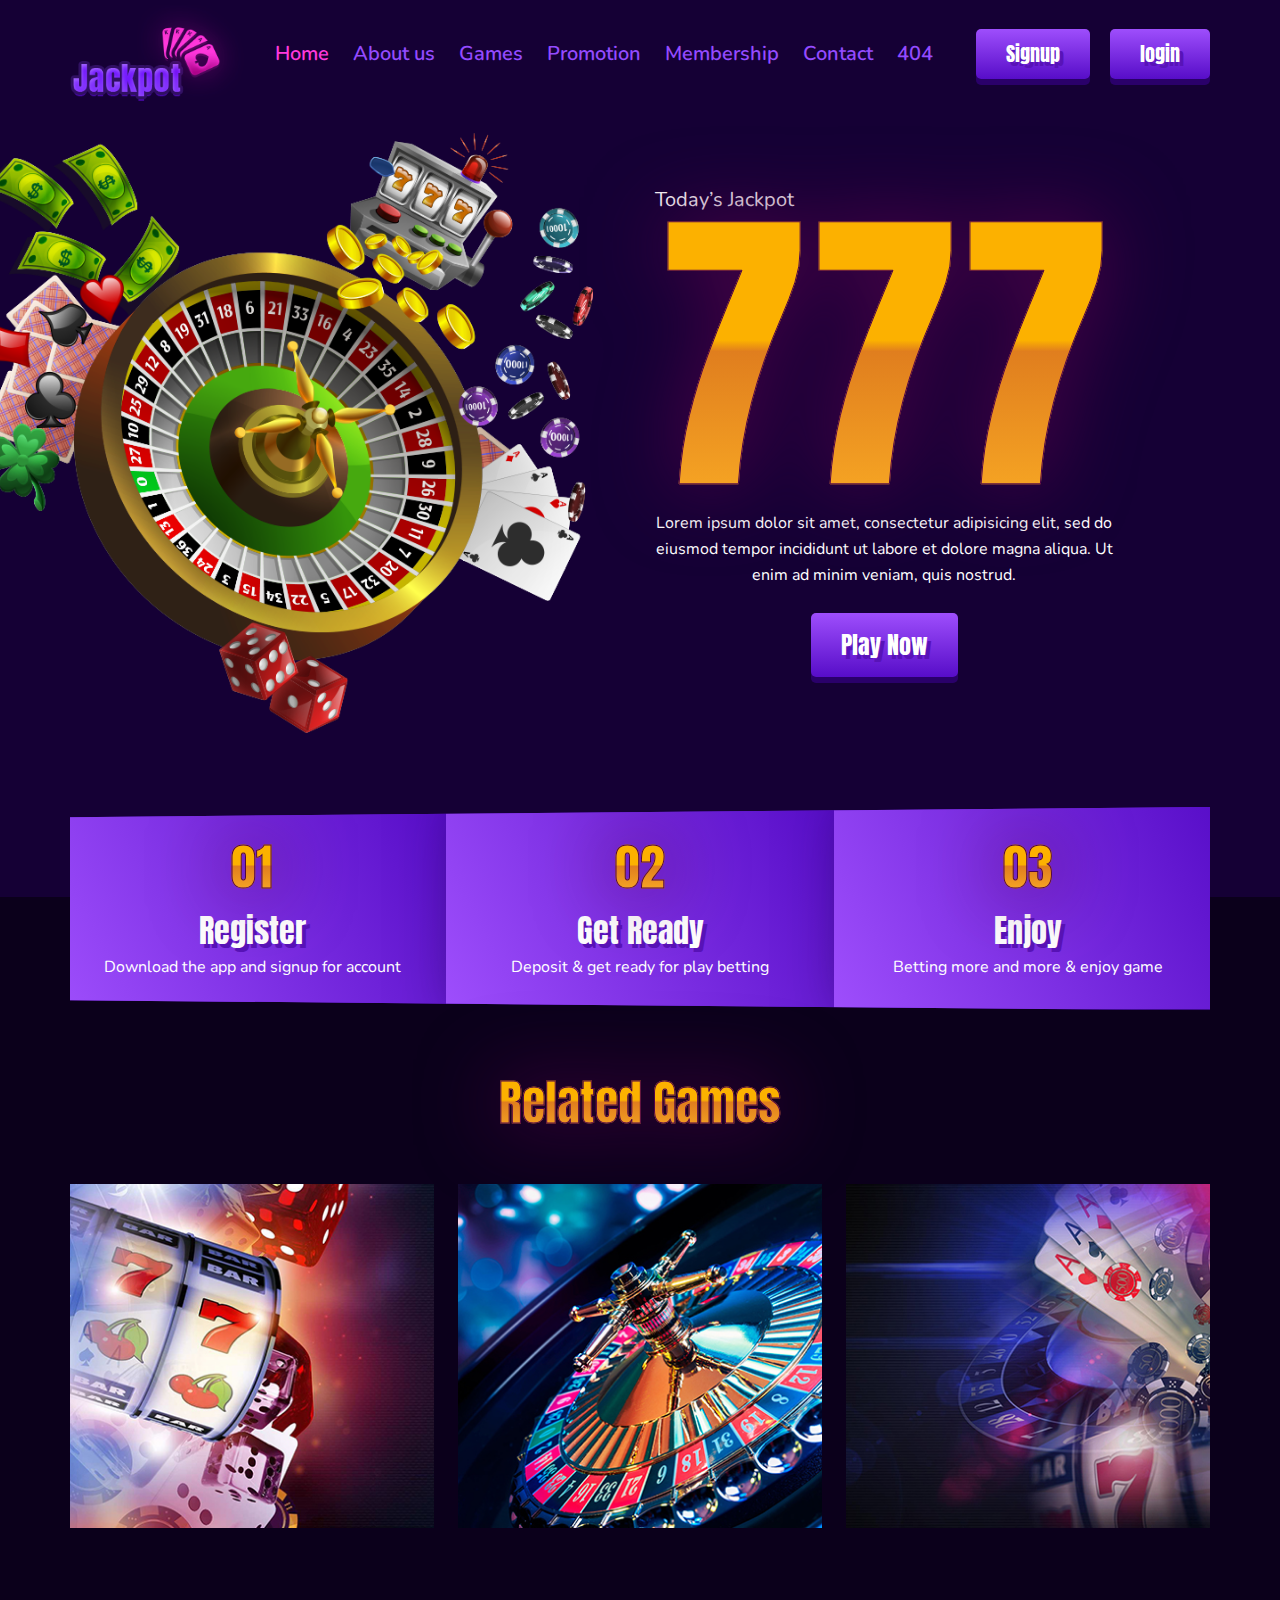
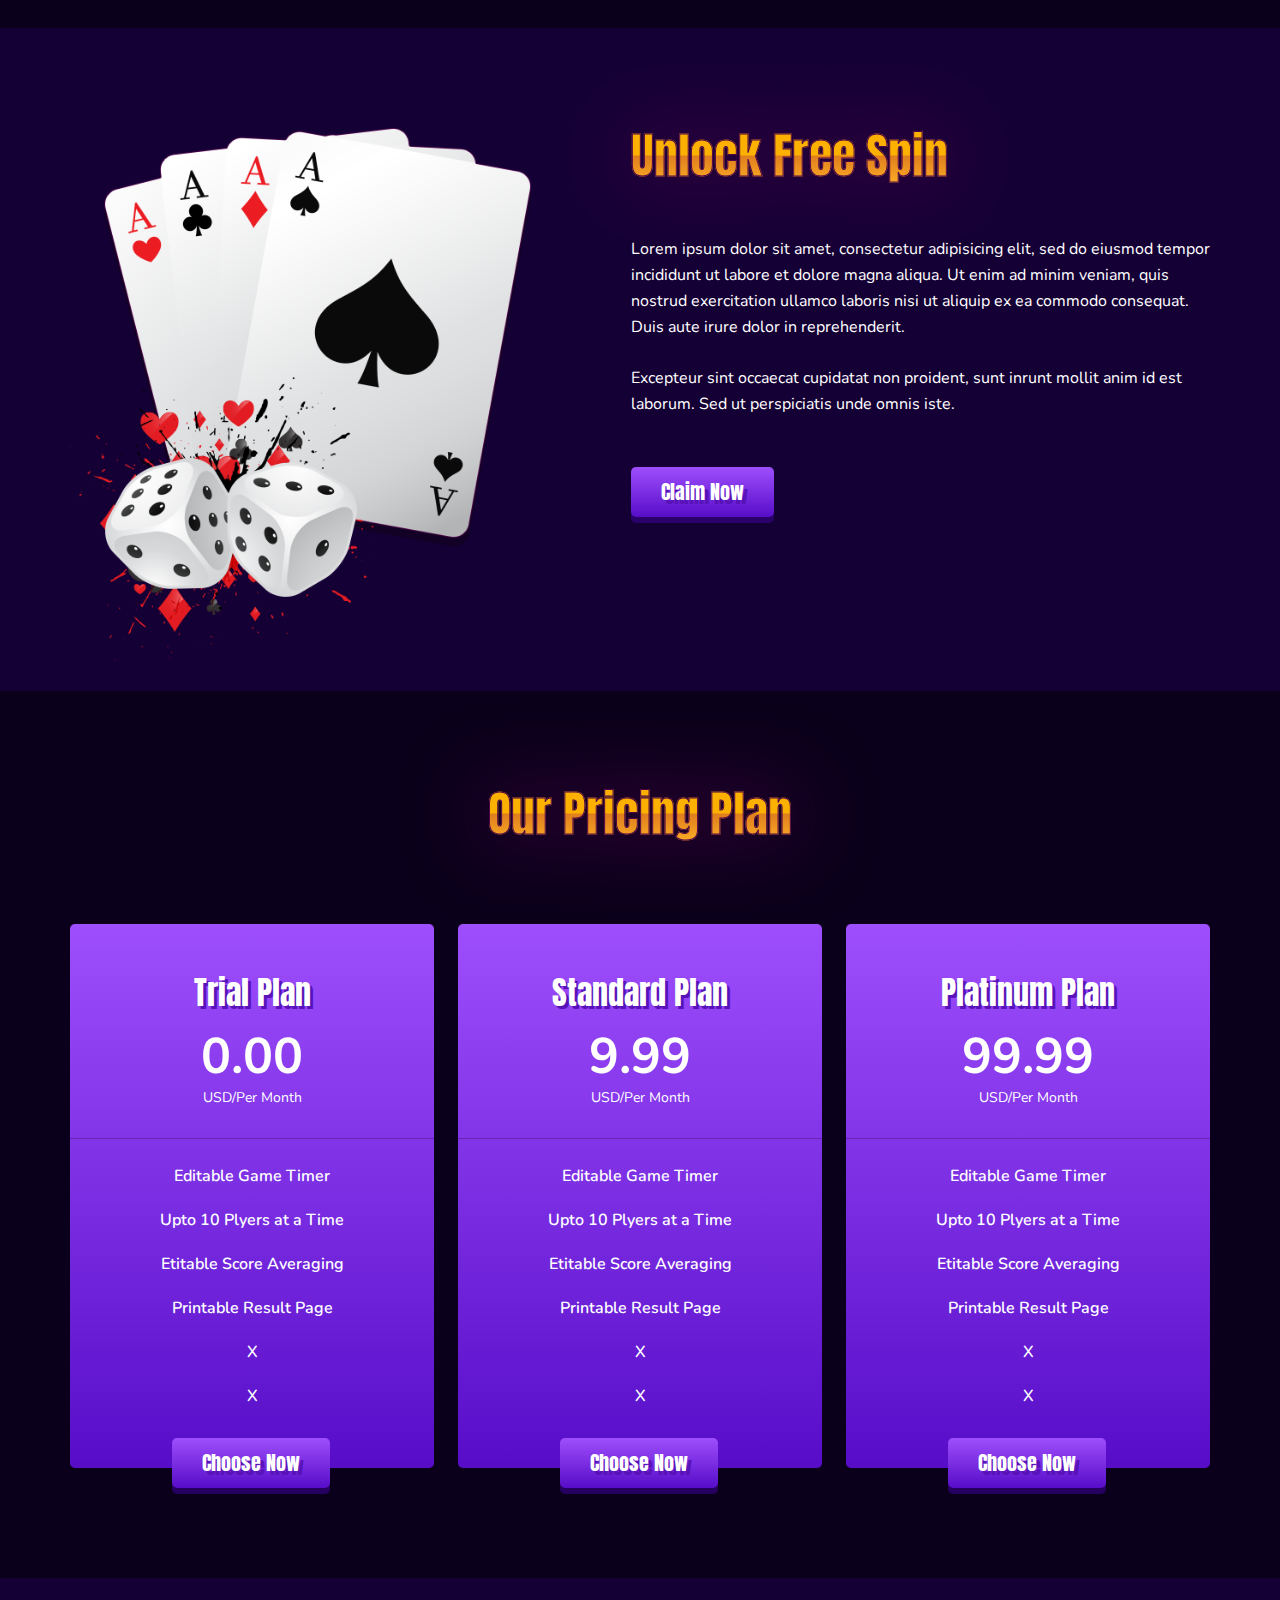
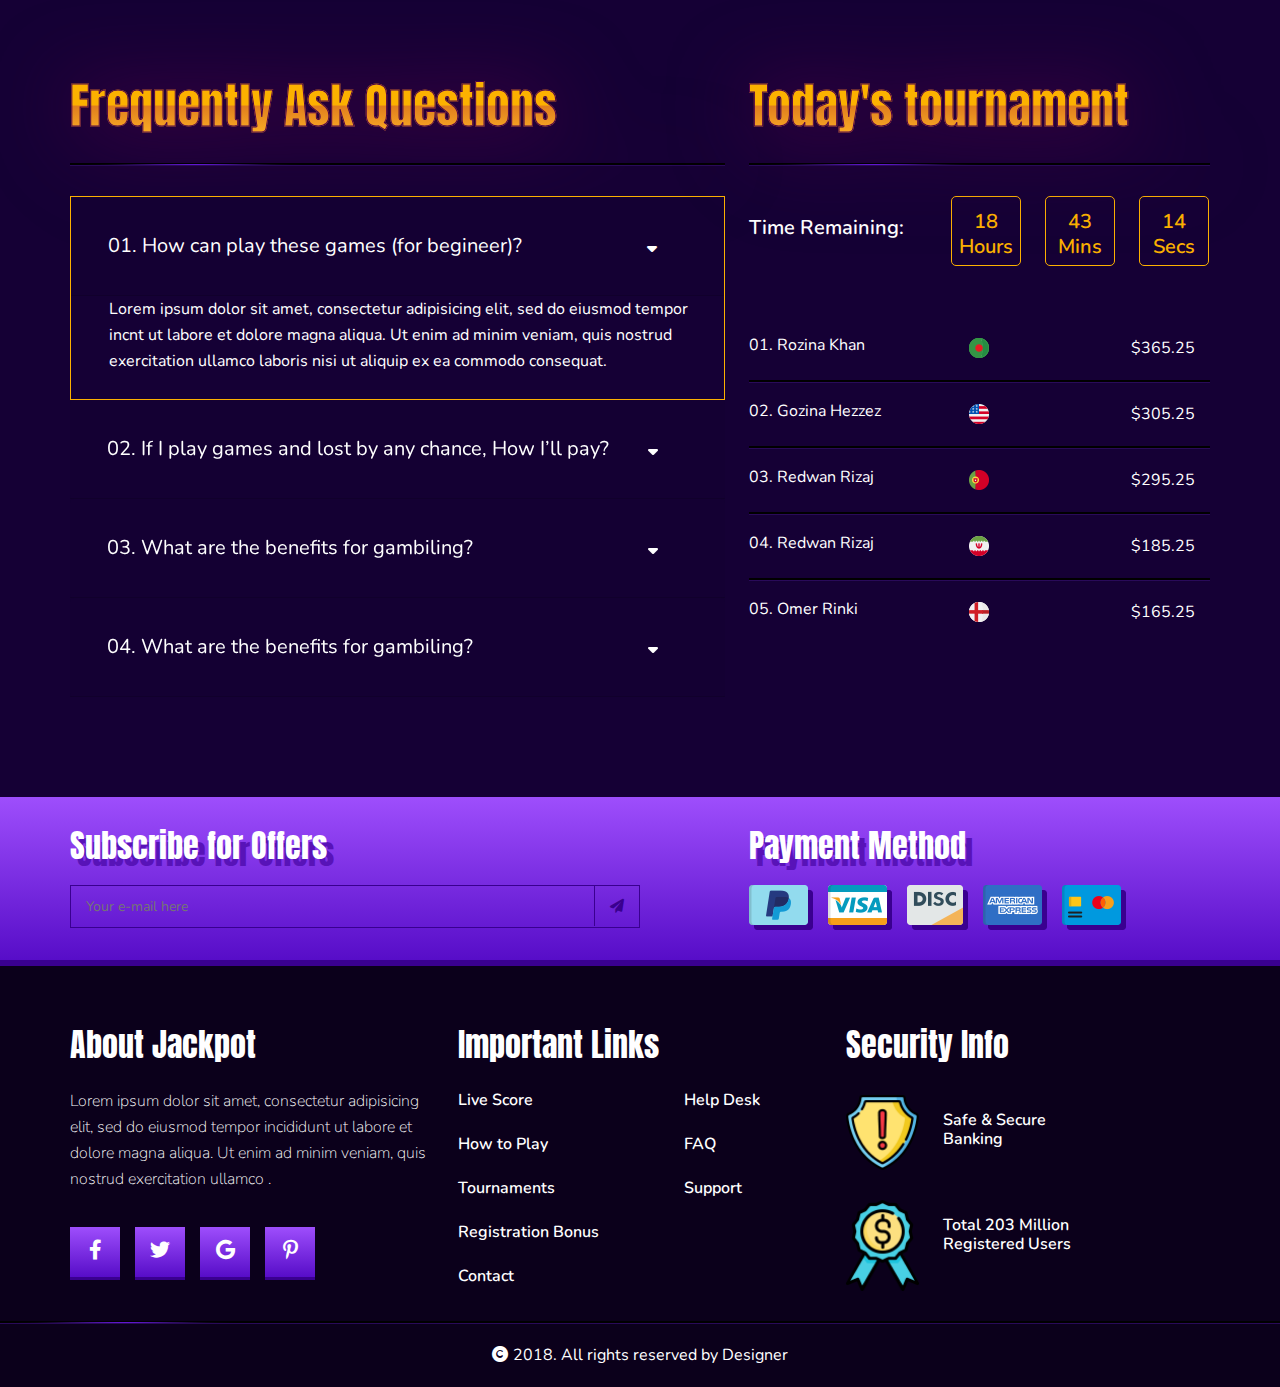
==== commit 18a2e753: "some effect changes" ====
--- a/index.html
+++ b/index.html
@@ -8,6 +8,7 @@
     <title>Home</title>
     <link rel="stylesheet" href="css/all.min.css">
     <link rel="stylesheet" href="css/bootstrap.min.css">
+    <link rel="stylesheet" href="css/index.css">
     <link rel="stylesheet" href="css/style.css">
 </head>
 
@@ -327,7 +328,11 @@
             <div class="row">
                 <div class="col-lg-7">
                     <div class="tour_head_1">
-                        <h3>Frequently Ask Questions</h3>
+                        <h3>Frequently Ask Questions
+                            <div class="effect_1">
+                                <img src="images/efect_img" alt="efect_img">
+                            </div>
+                        </h3>
                         <div class="accordion ques" id="accordionExample">
 
                             <div class="card add_border">
@@ -414,7 +419,11 @@
                 </div>
                 <div class="col-lg-5">
                     <div class="tour_head_2">
-                        <h3>Today's tournament</h3>
+                        <h3>Today's tournament
+                            <div class="effect_2">
+                                <img src="images/efect_img" alt="efect_img">
+                            </div>
+                        </h3>
                         <div class="row mar">
                             <div class="col-lg-5">
                                 <h4>Time Remaining:</h4>
@@ -837,6 +846,9 @@
             </div>
         </div>
         <div class="foot_last text-center">
+            <div class="effect_3">
+                <img src="images/efect_img" alt="efect_img">
+            </div>
             <p><i class="fa-solid fa-copyright"></i> 2018. All rights reserved by Designer</p>
         </div>
     </footer>
--- a/css/index.css
+++ b/css/index.css
@@ -0,0 +1,1155 @@
+@import url("https://fonts.googleapis.com/css2?family=Nunito:wght@200;300;400;500;600;700;800;900&display=swap");
+@import url("https://fonts.googleapis.com/css2?family=Anton&display=swap");
+/*==============================================================================================
+                                            common css start
+===============================================================================================*/
+* {
+  margin: 0;
+  padding: 0;
+  outline: 0;
+  -webkit-box-sizing: border-box;
+          box-sizing: border-box;
+}
+
+ul,
+ol {
+  list-style: none;
+}
+
+a {
+  text-decoration: none;
+  display: inline-block;
+}
+
+h1,
+h2,
+h3,
+h4,
+h5,
+h6,
+p,
+ul,
+ol,
+li {
+  margin: 0;
+  padding: 0;
+}
+
+/*==============================================================================================
+                                            common css end
+===============================================================================================*/
+/*===================================================================================================
+                                                menu part start
+=====================================================================================================*/
+.menu {
+  background: #150035;
+  z-index: 999;
+}
+
+.menu .logo img {
+  text-align: center;
+  line-height: 98px;
+  height: 98px;
+}
+
+.menu .main_menu ul {
+  display: -webkit-box;
+  display: -ms-flexbox;
+  display: flex;
+  -ms-flex-wrap: wrap;
+      flex-wrap: wrap;
+  -ms-flex-pack: distribute;
+      justify-content: space-around;
+  line-height: 98px;
+}
+
+.menu .main_menu ul li .nav-link {
+  padding: 0 12px;
+}
+
+.menu .main_menu ul li a {
+  color: #944bff;
+  font-size: 20px;
+  font-weight: 600;
+  font-family: "Nunito", sans-serif;
+  -webkit-transition: all linear .3s;
+  transition: all linear .3s;
+  color: #944bff !important;
+}
+
+.menu .main_menu ul li a:hover {
+  color: #ff39dc !important;
+}
+
+.menu .main_menu ul li a.active {
+  color: #ff39dc !important;
+}
+
+.menu .menu_link {
+  display: -webkit-box;
+  display: -ms-flexbox;
+  display: flex;
+  -ms-flex-wrap: wrap;
+      flex-wrap: wrap;
+  -ms-flex-pack: distribute;
+      justify-content: space-around;
+}
+
+.menu .menu_link a {
+  color: #fff;
+  font-size: 20px;
+  font-weight: 400;
+  font-family: "Anton", sans-serif;
+  background: -webkit-gradient(linear, left bottom, left top, from(#570dc8), to(#9e4efc));
+  background: linear-gradient(bottom, #570dc8 0%, #9e4efc 100%);
+  -webkit-box-shadow: 0 6px 0 0 #3a0090;
+          box-shadow: 0 6px 0 0 #3a0090;
+  padding: 10px 30px;
+  border-radius: 5px;
+  -webkit-box-shadow: 0 6px 0 0 rgba(58, 0, 144, 0.589);
+          box-shadow: 0 6px 0 0 rgba(58, 0, 144, 0.589);
+  margin-left: 20px;
+  text-shadow: 4px 4px 0px #5813b8 !important;
+}
+
+.menu .menu_link a:hover {
+  background: #ff39dc;
+  -webkit-box-shadow: 0 6px 0 0 #661355;
+          box-shadow: 0 6px 0 0 #661355;
+  background: -webkit-linear-gradient(bottom, #a60084 0%, #ff39dc 100%);
+}
+
+.menu .menu_link a.active {
+  background: -webkit-linear-gradient(bottom, #a60084 0%, #ff39dc 100%);
+  -webkit-box-shadow: 0 6px 0 0 #661355;
+          box-shadow: 0 6px 0 0 #661355;
+  text-shadow: 4px 4px 0px #a60084 !important;
+}
+
+.fix_menu {
+  position: fixed;
+  top: 0;
+  left: 0;
+  width: 100%;
+  background: #000 !important;
+  z-index: 999;
+  height: 100px;
+}
+
+.fix_menu .logo {
+  padding: 0 !important;
+  text-align: center;
+  padding-bottom: 24px !important;
+}
+
+.fix_menu .logo img {
+  height: 100px;
+}
+
+.fix_menu .main_menu {
+  padding: 0 !important;
+  width: 570px;
+}
+
+.fix_menu .main_menu ul li a {
+  height: 100px;
+}
+
+.fix_menu .menu_link {
+  padding: 24px 0 24px 0 !important;
+}
+
+.fix_menu .menu_link a.active {
+  background: -webkit-linear-gradient(bottom, #a60084 0%, #ff39dc 100%);
+  -webkit-box-shadow: 0 6px 0 0 #661355;
+          box-shadow: 0 6px 0 0 #661355;
+}
+
+/*===================================================================================================
+                                                menu part end
+=====================================================================================================*/
+/*==========================================================================================================
+                                                banner part start
+============================================================================================================*/
+#banner {
+  background: #150035;
+  padding: 80px 0 220px;
+  position: relative;
+}
+
+#banner .ban {
+  position: relative;
+}
+
+#banner .ban .banner_img {
+  position: absolute;
+  top: 50%;
+  left: -7%;
+  -webkit-transform: translateY(-50%);
+          transform: translateY(-50%);
+}
+
+#banner .ban .banner_img img {
+  position: absolute;
+  top: 50%;
+  left: 0;
+  -webkit-transform: translateY(-50%);
+          transform: translateY(-50%);
+  height: 600px;
+}
+
+#banner .banner_text {
+  margin-left: 100px;
+}
+
+#banner .banner_text h4 {
+  color: #fff;
+  font-size: 20px;
+  font-weight: 400;
+  font-family: "Nunito", sans-serif;
+  text-align: left;
+}
+
+#banner .banner_text h1 {
+  color: #fcb100;
+  font-size: 305px;
+  font-weight: 400;
+  font-family: "Anton", sans-serif;
+  background: -webkit-linear-gradient(bottom, #fdb125 0%, #e07e1e 51%, #fcb100 54%);
+  background-clip: text;
+  font-family: "Anton", sans-serif;
+  font-weight: 400;
+  background: -webkit-linear-gradient(bottom, #fdb125 0%, #e07e1e 51%, #fcb100 54%);
+  background-clip: text;
+  -webkit-text-fill-color: transparent;
+  -webkit-filter: drop-shadow(0 0 40px #4d0148);
+          filter: drop-shadow(0 0 40px #4d0148);
+  -webkit-text-stroke-width: 1px;
+  -webkit-text-stroke-color: #4d0148;
+  -webkit-text-fill-color: transparent;
+  margin-top: -40px;
+}
+
+#banner .banner_text p {
+  color: #fff;
+  font-size: 16px;
+  font-weight: 400;
+  font-family: "Nunito", sans-serif;
+  text-align: center;
+  line-height: 26px;
+  margin-top: -28px;
+}
+
+#banner a {
+  color: #fff;
+  font-size: 24px;
+  font-weight: 400;
+  font-family: "Anton", sans-serif;
+  background: -webkit-gradient(linear, left bottom, left top, from(#570dc8), to(#9e4efc));
+  background: linear-gradient(bottom, #570dc8 0%, #9e4efc 100%);
+  -webkit-box-shadow: 0 6px 0 0 #3a0090;
+          box-shadow: 0 6px 0 0 #3a0090;
+  padding: 14px 30px;
+  border-radius: 5px;
+  -webkit-box-shadow: 0 6px 0 0 rgba(58, 0, 144, 0.589);
+          box-shadow: 0 6px 0 0 rgba(58, 0, 144, 0.589);
+  margin-top: 25px;
+  text-shadow: 4px 4px 0px #5813b8 !important;
+}
+
+#banner a:hover {
+  background: #ff39dc;
+  -webkit-box-shadow: 0 6px 0 0 #661355;
+          box-shadow: 0 6px 0 0 #661355;
+  background: -webkit-linear-gradient(bottom, #a60084 0%, #ff39dc 100%);
+  text-shadow: 4px 4px 0px #a60084 !important;
+}
+
+/*==========================================================================================================
+                                                banner part end
+============================================================================================================*/
+/*=========================================================================================================
+                                                game part start
+===========================================================================================================*/
+#game {
+  padding: 170px 0 100px;
+  background: #0b001b;
+}
+
+#game .rel {
+  position: relative;
+}
+
+#game .rel .reddy {
+  position: absolute;
+  top: -260px;
+  left: 0;
+  width: 100%;
+  -webkit-clip-path: polygon(0 5%, 100% 0, 100% 100%, 0 95%);
+          clip-path: polygon(0 5%, 100% 0, 100% 100%, 0 95%);
+  background: #6418d1;
+  border-bottom: 1px solid #490ea1;
+}
+
+#game .rel .reddy .game_text {
+  padding: 30px 43px;
+  -webkit-box-shadow: 10px 0 50px 0 rgba(31, 7, 67, 0.5);
+          box-shadow: 10px 0 50px 0 rgba(31, 7, 67, 0.5);
+  background: -webkit-gradient(linear, left bottom, right top, from(#9e4efc), to(#570dc8));
+  background: linear-gradient(left bottom, #9e4efc 0%, #570dc8 100%);
+}
+
+#game .rel .reddy .game_text h2 {
+  color: #fdb803;
+  font-size: 50px;
+  font-weight: 400;
+  font-family: "Anton", sans-serif;
+  margin-bottom: 15px;
+  font-family: "Anton", sans-serif;
+  font-weight: 400;
+  background: -webkit-linear-gradient(bottom, #fdb125 0%, #e07e1e 51%, #fcb100 54%);
+  background-clip: text;
+  -webkit-text-fill-color: transparent;
+  -webkit-filter: drop-shadow(0 0 40px #4d0148);
+          filter: drop-shadow(0 0 40px #4d0148);
+  -webkit-text-stroke-width: 1px;
+  -webkit-text-stroke-color: #4d0148;
+}
+
+#game .rel .reddy .game_text h3 {
+  color: #fff;
+  font-size: 32px;
+  font-weight: 400;
+  font-family: "Anton", sans-serif;
+  margin-bottom: 5px;
+  text-shadow: 4px 4px 0px #5813b8 !important;
+}
+
+#game .rel .reddy .game_text p {
+  color: #fff;
+  font-size: 16px;
+  font-weight: 400;
+  font-family: "Nunito", sans-serif;
+}
+
+#game .rel .game_head span {
+  color: #ffdc28;
+  font-size: 48px;
+  font-weight: 400;
+  font-family: "Anton", sans-serif;
+  color: #fdb125;
+  font-family: "Anton", sans-serif;
+  font-weight: 400;
+  background: -webkit-linear-gradient(bottom, #fdb125 0%, #e07e1e 51%, #fcb100 54%);
+  background-clip: text;
+  -webkit-text-fill-color: transparent;
+  -webkit-filter: drop-shadow(0 0 40px #4d0148);
+          filter: drop-shadow(0 0 40px #4d0148);
+  -webkit-text-stroke-width: 1px;
+  -webkit-text-stroke-color: #4d0148;
+}
+
+#game .rel .play {
+  padding-top: 45px;
+}
+
+#game .rel .play .play_img {
+  position: relative;
+}
+
+#game .rel .play .play_img:hover .overly {
+  -webkit-transform: scale(1);
+          transform: scale(1);
+}
+
+#game .rel .play .overly {
+  position: absolute;
+  top: 0;
+  left: 0;
+  height: 100%;
+  width: 100%;
+  background: rgba(21, 0, 53, 0.7);
+  -webkit-transform: scale(0);
+          transform: scale(0);
+  -webkit-transition: all linear .3s;
+  transition: all linear .3s;
+}
+
+#game .rel .play .overly h4 {
+  position: absolute;
+  top: 50%;
+  left: 50%;
+  -webkit-transform: translate(-50%, -50%);
+          transform: translate(-50%, -50%);
+  color: #fff;
+  font-size: 24px;
+  font-weight: 400;
+  font-family: "Anton", sans-serif;
+}
+
+#game .rel .play .overly a {
+  position: absolute;
+  top: 75%;
+  left: 50%;
+  -webkit-transform: translate(-50%, -50%);
+          transform: translate(-50%, -50%);
+  color: #fff;
+  font-size: 24px;
+  font-weight: 400;
+  font-family: "Anton", sans-serif;
+  background: -webkit-gradient(linear, left bottom, left top, from(#570dc8), to(#9e4efc));
+  background: linear-gradient(bottom, #570dc8 0%, #9e4efc 100%);
+  -webkit-box-shadow: 0 6px 0 0 #3a0090;
+          box-shadow: 0 6px 0 0 #3a0090;
+  padding: 10px 30px;
+  border-radius: 5px;
+  -webkit-box-shadow: 0 6px 0 0 rgba(58, 0, 144, 0.589);
+          box-shadow: 0 6px 0 0 rgba(58, 0, 144, 0.589);
+  text-shadow: 4px 4px 0px #5813b8 !important;
+}
+
+#game .rel .play .overly a:hover {
+  background: #ff39dc;
+  -webkit-box-shadow: 0 6px 0 0 #661355;
+          box-shadow: 0 6px 0 0 #661355;
+  background: -webkit-linear-gradient(bottom, #a60084 0%, #ff39dc 100%);
+  text-shadow: 4px 4px 0px #a60084 !important;
+}
+
+/*=========================================================================================================
+                                                game part end
+===========================================================================================================*/
+/*================================================================================================
+                                            claim part start
+=================================================================================================*/
+#claim {
+  padding: 100px 0 30px;
+  background: #150035;
+}
+
+#claim .claim_text {
+  margin-left: 76px;
+}
+
+#claim .claim_text h2 {
+  color: #fdba06;
+  font-size: 48px;
+  font-weight: 400;
+  font-family: "Anton", sans-serif;
+  margin-bottom: 50px;
+  font-family: "Anton", sans-serif;
+  font-weight: 400;
+  background: -webkit-linear-gradient(bottom, #fdb125 0%, #e07e1e 51%, #fcb100 54%);
+  background-clip: text;
+  -webkit-text-fill-color: transparent;
+  -webkit-filter: drop-shadow(0 0 40px #4d0148);
+          filter: drop-shadow(0 0 40px #4d0148);
+  -webkit-text-stroke-width: 1px;
+  -webkit-text-stroke-color: #4d0148;
+}
+
+#claim .claim_text p {
+  color: #fff;
+  font-size: 16px;
+  font-weight: 400;
+  font-family: "Nunito", sans-serif;
+  line-height: 26px;
+}
+
+#claim .claim_text p span {
+  display: block;
+  margin-top: 25px;
+}
+
+#claim .claim_text a {
+  color: #fff;
+  font-size: 20px;
+  font-weight: 400;
+  font-family: "Anton", sans-serif;
+  background: -webkit-gradient(linear, left bottom, left top, from(#570dc8), to(#9e4efc));
+  background: linear-gradient(bottom, #570dc8 0%, #9e4efc 100%);
+  -webkit-box-shadow: 0 6px 0 0 #3a0090;
+          box-shadow: 0 6px 0 0 #3a0090;
+  padding: 10px 30px;
+  margin-top: 50px;
+  border-radius: 5px;
+  -webkit-box-shadow: 0 6px 0 0 rgba(58, 0, 144, 0.589);
+          box-shadow: 0 6px 0 0 rgba(58, 0, 144, 0.589);
+  text-shadow: 4px 4px 0px #5813b8 !important;
+}
+
+#claim .claim_text a:hover {
+  background: #ff39dc;
+  -webkit-box-shadow: 0 6px 0 0 #661355;
+          box-shadow: 0 6px 0 0 #661355;
+  background: -webkit-linear-gradient(bottom, #a60084 0%, #ff39dc 100%);
+  text-shadow: 4px 4px 0px #a60084 !important;
+}
+
+/*================================================================================================
+                                            claim part end
+=================================================================================================*/
+/*=========================================================================================================
+                                                pricing part start
+===========================================================================================================*/
+#pricing {
+  padding: 95px 0 110px;
+  background: #0b001b;
+}
+
+#pricing .pric_head h2 {
+  color: #fdba06;
+  font-size: 48px;
+  font-weight: 400;
+  font-family: "Anton", sans-serif;
+  margin-bottom: 10px;
+  font-family: "Anton", sans-serif;
+  font-weight: 400;
+  background: -webkit-linear-gradient(bottom, #fdb125 0%, #e07e1e 51%, #fcb100 54%);
+  background-clip: text;
+  -webkit-text-fill-color: transparent;
+  -webkit-filter: drop-shadow(0 0 40px #4d0148);
+          filter: drop-shadow(0 0 40px #4d0148);
+  -webkit-text-stroke-width: 1px;
+  -webkit-text-stroke-color: #4d0148;
+}
+
+#pricing .plan .member {
+  position: relative;
+  -webkit-transition: all linear .3s;
+  transition: all linear .3s;
+}
+
+#pricing .plan .member:hover {
+  -webkit-transform: translateY(30px);
+          transform: translateY(30px);
+}
+
+#pricing .plan .member:hover .plan_link a {
+  background: -webkit-gradient(linear, left bottom, left top, from(#a60084), to(#ff39dc));
+  background: linear-gradient(bottom, #a60084 0%, #ff39dc 100%);
+  -webkit-box-shadow: 0 6px 0 0 #661355;
+          box-shadow: 0 6px 0 0 #661355;
+  text-shadow: 4px 4px 0px #a60084 !important;
+}
+
+#pricing .plan .member:hover .plan_item {
+  border-radius: 0 0 5px 5px;
+}
+
+#pricing .plan .member:hover .plan_head {
+  opacity: 1;
+}
+
+#pricing .plan .member .plan_head {
+  opacity: 0;
+  -webkit-transition: all linear .3s;
+  transition: all linear .3s;
+}
+
+#pricing .plan .member .plan_head h3 {
+  color: #fff;
+  font-size: 20px;
+  font-weight: 600;
+  font-family: "Nunito", sans-serif;
+  padding: 20px 0;
+  width: 100%;
+  background: -webkit-gradient(linear, left bottom, left top, from(#a60084), to(#ff39dc));
+  background: linear-gradient(bottom, #a60084 0%, #ff39dc 100%);
+  border-bottom: 6px solid #661355;
+  border-radius: 5px 5px 0 0;
+}
+
+#pricing .plan .member .plan_item {
+  padding: 50px 0;
+  background: -webkit-gradient(linear, left bottom, left top, from(#570dc8), to(#9e4efc));
+  background: linear-gradient(bottom, #570dc8 0%, #9e4efc 100%);
+  border-radius: 5px;
+}
+
+#pricing .plan .member .plan_item h3 {
+  color: #fff;
+  font-size: 32px;
+  font-weight: 400;
+  font-family: "Anton", sans-serif;
+  text-shadow: 3px 3px 0px #5813b8 !important;
+}
+
+#pricing .plan .member .plan_item h2 {
+  color: #fff;
+  font-size: 50px;
+  font-weight: 700;
+  font-family: "Nunito", sans-serif;
+  margin-top: 15px;
+}
+
+#pricing .plan .member .plan_item p {
+  color: #fff;
+  font-size: 14px;
+  font-weight: 400;
+  font-family: "Nunito", sans-serif;
+  border-bottom: 1px solid #6427b4;
+  padding-bottom: 30px;
+}
+
+#pricing .plan .member .plan_item ul {
+  margin-top: 15px;
+}
+
+#pricing .plan .member .plan_item ul li {
+  color: #fff;
+  font-size: 16px;
+  font-weight: 600;
+  font-family: "Nunito", sans-serif;
+  padding: 10px 0;
+}
+
+#pricing .plan .member .plan_link {
+  position: absolute;
+  top: 87%;
+  left: 28%;
+  -webkit-transition: all linear .3s;
+  transition: all linear .3s;
+}
+
+#pricing .plan .member .plan_link a {
+  color: #fff;
+  font-size: 20px;
+  font-weight: 400;
+  font-family: "Anton", sans-serif;
+  background: -webkit-gradient(linear, left bottom, left top, from(#570dc8), to(#9e4efc));
+  background: linear-gradient(bottom, #570dc8 0%, #9e4efc 100%);
+  padding: 10px 30px;
+  margin-top: 50px;
+  border-radius: 5px;
+  -webkit-box-shadow: 0 6px 0 0 rgba(58, 0, 144, 0.589);
+          box-shadow: 0 6px 0 0 rgba(58, 0, 144, 0.589);
+  -webkit-transition: all linear .3s;
+  transition: all linear .3s;
+  text-shadow: 4px 4px 0px #5813b8 !important;
+}
+
+/*=========================================================================================================
+                                                pricing part end
+===========================================================================================================*/
+/*=========================================================================================================
+                                                tournament  part start
+===========================================================================================================*/
+#tournament {
+  padding: 100px 0;
+  background: #150035;
+}
+
+#tournament .tour_head_1 h3 {
+  color: #fdba06;
+  font-size: 48px;
+  font-weight: 400;
+  font-family: "Anton", sans-serif;
+  position: relative;
+  font-family: "Anton", sans-serif;
+  font-weight: 400;
+  background: -webkit-linear-gradient(bottom, #fdb125 0%, #e07e1e 51%, #fcb100 54%);
+  background-clip: text;
+  -webkit-text-fill-color: transparent;
+  -webkit-filter: drop-shadow(0 0 40px #4d0148);
+          filter: drop-shadow(0 0 40px #4d0148);
+  -webkit-text-stroke-width: 1px;
+  -webkit-text-stroke-color: #4d0148;
+}
+
+#tournament .tour_head_1 h3::after {
+  position: absolute;
+  content: '';
+  bottom: -30px;
+  left: 0;
+  height: 3px;
+  width: 100%;
+  background: #000;
+  color: #290a59;
+  background: -webkit-gradient(linear, left top, left bottom, color-stop(67%, #000000), color-stop(67%, #290a59));
+  background: linear-gradient(to bottom, #000000 67%, #290a59 67%);
+}
+
+#tournament .tour_head_1 h3 .effect_1 {
+  position: absolute;
+  bottom: -56px;
+  left: 0;
+  z-index: 9;
+  -webkit-animation: pulse 3s ease infinite alternate,+ nudge 5s linear infinite alternate;
+          animation: pulse 3s ease infinite alternate,+ nudge 5s linear infinite alternate;
+}
+
+@-webkit-keyframes nabil {
+  0% {
+    -webkit-transform: translateX(-40px);
+            transform: translateX(-40px);
+  }
+  100% {
+    -webkit-transform: translateX(100%);
+            transform: translateX(100%);
+  }
+}
+
+@keyframes nabil {
+  0% {
+    -webkit-transform: translateX(-40px);
+            transform: translateX(-40px);
+  }
+  100% {
+    -webkit-transform: translateX(100%);
+            transform: translateX(100%);
+  }
+}
+
+#tournament .tour_head_1 .ques {
+  margin-top: 60px;
+  background: #150035;
+}
+
+#tournament .tour_head_1 .ques .card {
+  background: #150035;
+  border: none;
+}
+
+#tournament .tour_head_1 .ques .card button {
+  text-decoration: none;
+  width: 100%;
+  text-align: left;
+  padding-left: 20px;
+  margin-top: 25px;
+}
+
+#tournament .tour_head_1 .ques .card button i {
+  padding-right: 50px;
+  float: right;
+  color: #fff;
+  padding-top: 9px;
+}
+
+#tournament .tour_head_1 .ques .card button span {
+  color: #fff;
+  font-size: 20px;
+  font-weight: 400;
+  font-family: "Nunito", sans-serif;
+}
+
+#tournament .tour_head_1 .ques .card button:focus {
+  outline: 0 !important;
+}
+
+#tournament .tour_head_1 .ques .card.add_border {
+  border-radius: 0;
+  border: 1px solid #fcb100;
+}
+
+#tournament .tour_head_1 .ques .add_border:not(:first-of-type):not(:last-of-type) {
+  border-bottom: 1px solid #fcb100 !important;
+}
+
+#tournament .tour_head_1 .ques .card-header {
+  border-radius: 0 !important;
+}
+
+#tournament .tour_head_1 .card-body {
+  padding: 0;
+  padding-left: 38px;
+}
+
+#tournament .tour_head_1 .card-body p {
+  color: #fff;
+  font-size: 16px;
+  font-weight: 400;
+  font-family: "Nunito", sans-serif;
+  line-height: 26px;
+  padding-bottom: 25px;
+}
+
+#tournament .tour_head_1 .btn {
+  padding: 0;
+}
+
+#tournament .tour_head_1 .btn-check:focus + .btn,
+#tournament .tour_head_1 .btn:focus {
+  outline: 0;
+  -webkit-box-shadow: 0 0 0 0 #000 !important;
+          box-shadow: 0 0 0 0 #000 !important;
+}
+
+#tournament .tour_head_1 .btn:not(:disabled):not(.disabled) {
+  padding-bottom: 25px;
+}
+
+#tournament .tour_head_2 h3 {
+  color: #fdba06;
+  font-size: 48px;
+  font-weight: 400;
+  font-family: "Anton", sans-serif;
+  position: relative;
+  font-family: "Anton", sans-serif;
+  font-weight: 400;
+  background: -webkit-linear-gradient(bottom, #fdb125 0%, #e07e1e 51%, #fcb100 54%);
+  background-clip: text;
+  -webkit-text-fill-color: transparent;
+  -webkit-filter: drop-shadow(0 0 40px #4d0148);
+          filter: drop-shadow(0 0 40px #4d0148);
+  -webkit-text-stroke-width: 1px;
+  -webkit-text-stroke-color: #4d0148;
+}
+
+#tournament .tour_head_2 h3::after {
+  position: absolute;
+  content: '';
+  bottom: -30px;
+  left: 0;
+  height: 3px;
+  width: 100%;
+  background: #000;
+  color: #290a59;
+  background: -webkit-gradient(linear, left top, left bottom, color-stop(67%, #000000), color-stop(67%, #290a59));
+  background: linear-gradient(to bottom, #000000 67%, #290a59 67%);
+}
+
+#tournament .tour_head_2 h3 .effect_2 {
+  position: absolute;
+  bottom: -56px;
+  left: 0;
+  z-index: 9;
+  -webkit-animation: pulse 3s ease infinite alternate,+ nudge 5s linear infinite alternate;
+          animation: pulse 3s ease infinite alternate,+ nudge 5s linear infinite alternate;
+}
+
+@-webkit-keyframes nudge {
+  0% {
+    -webkit-transform: translateX(-100px);
+            transform: translateX(-100px);
+  }
+  100% {
+    -webkit-transform: translateX(100%);
+            transform: translateX(100%);
+  }
+}
+
+@keyframes nudge {
+  0% {
+    -webkit-transform: translateX(-100px);
+            transform: translateX(-100px);
+  }
+  100% {
+    -webkit-transform: translateX(100%);
+            transform: translateX(100%);
+  }
+}
+
+#tournament .tour_head_2 .mar {
+  margin-top: 30px;
+}
+
+#tournament .tour_head_2 .mar h4 {
+  color: #fff;
+  font-size: 20px;
+  font-weight: 600;
+  font-family: "Nunito", sans-serif;
+  margin-top: 50px;
+}
+
+#tournament .tour_head_2 .mar .counter {
+  color: #fff;
+  margin-top: 30px;
+  border: 1px solid #fcb100;
+  text-align: center;
+  margin-right: 24px;
+  width: 70px;
+  height: 70px;
+  padding: 10px 0;
+  border-radius: 5px;
+}
+
+#tournament .tour_head_2 .mar .counter span {
+  color: #fcb100;
+  font-size: 20px;
+  font-weight: 600;
+  font-family: "Nunito", sans-serif;
+}
+
+#tournament .tour_head_2 .mar .counter #hours,
+#tournament .tour_head_2 .mar .counter #minute,
+#tournament .tour_head_2 .mar .counter #second {
+  color: #fcb100;
+  font-size: 20px;
+  font-weight: 600;
+  font-family: "Nunito", sans-serif;
+  margin-bottom: -5px;
+}
+
+#tournament .tour_head_2 .mar .counter:last-child {
+  margin-right: 0;
+}
+
+#tournament .tour_head_2 .scroll_list {
+  margin-top: 50px;
+  height: 320px;
+}
+
+#tournament .tour_head_2 .scroll_list .list_bor {
+  border-bottom: 2px solid #000;
+  position: relative;
+  padding: 20px 0;
+}
+
+#tournament .tour_head_2 .scroll_list .list_bor::after {
+  position: absolute;
+  content: '';
+  bottom: -3px;
+  left: 0;
+  height: 1px;
+  width: 100%;
+  background: #290a59;
+}
+
+#tournament .tour_head_2 .scroll_list .scroll_list_head h4 {
+  color: #fff;
+  font-size: 16px;
+  font-weight: 400;
+  font-family: "Nunito", sans-serif;
+}
+
+#tournament .tour_head_2 .scroll_list .scroll_list_tk {
+  text-align: right;
+  margin-right: 15px;
+}
+
+#tournament .tour_head_2 .scroll_list .scroll_list_tk p {
+  color: #fff;
+  font-size: 16px;
+  font-weight: 400;
+  font-family: "Nunito", sans-serif;
+}
+
+.nicescroll-rails {
+  top: 3407.9px !important;
+  left: 1284.5px !important;
+  border-radius: 10px !important;
+}
+
+.nicescroll-rails .nicescroll-cursors {
+  height: 50px !important;
+  border-radius: 10px !important;
+}
+
+#ascrail2000-hr {
+  display: none !important;
+}
+
+/*=========================================================================================================
+                                                tournament part end
+===========================================================================================================*/
+/*=========================================================================================================
+                                                tournament  part start
+===========================================================================================================*/
+#payment {
+  padding: 30px 0;
+  background: -webkit-gradient(linear, left bottom, left top, from(#570dc8), to(#9e4efc));
+  background: linear-gradient(bottom, #570dc8 0%, #9e4efc 100%);
+  -webkit-filter: drop-shadow(0 6px 0 0 #3a0090);
+          filter: drop-shadow(0 6px 0 0 #3a0090);
+  border-bottom: 6px solid #3a0090;
+}
+
+#payment .pay_head h4 {
+  color: #fff;
+  font-size: 32px;
+  font-weight: 400;
+  font-family: "Anton", sans-serif;
+  text-shadow: 7px 7px 0px #5813b8 !important;
+}
+
+#payment .pay_input {
+  margin-top: 20px;
+  position: relative;
+}
+
+#payment .pay_input input {
+  padding: 10px 15px;
+  border: 1px solid #3a0090;
+  color: #3a0090;
+  font-size: 14px;
+  font-weight: 400;
+  font-family: "Nunito", sans-serif;
+  background: transparent;
+  width: 570px;
+}
+
+#payment .pay_input button {
+  position: absolute;
+  top: 0;
+  right: 85px;
+  background: transparent;
+  border-left: 1px solid #3a0090 !important;
+  padding: 8px 15px;
+  border: none;
+  border: 1px solid #3a0090;
+  border-bottom: none;
+}
+
+#payment .pay_input button i {
+  color: #3a0090;
+  font-size: 14px;
+}
+
+#payment .pay_card {
+  margin-top: 20px;
+}
+
+#payment .pay_card a {
+  margin-right: 10px;
+}
+
+/*=========================================================================================================
+                                                tournament part end
+===========================================================================================================*/
+/*=========================================================================================================
+                                                footer part start
+===========================================================================================================*/
+#footer {
+  padding: 60px 0 20px;
+  background: #0b001b;
+}
+
+#footer .foot_head {
+  margin-bottom: 23px;
+}
+
+#footer .foot_head h4 {
+  color: #fff;
+  font-size: 32px;
+  font-weight: 400;
+  font-family: "Anton", sans-serif;
+}
+
+#footer .foot_para {
+  margin-bottom: 35px;
+}
+
+#footer .foot_para p {
+  color: #fff;
+  font-size: 16px;
+  font-weight: 200;
+  font-family: "Nunito", sans-serif;
+  line-height: 26px;
+}
+
+#footer .foot_icon a {
+  height: 50px;
+  width: 50px;
+  background: -webkit-gradient(linear, left bottom, left top, from(#570dc8), to(#9e4efc));
+  background: linear-gradient(bottom, #570dc8 0%, #9e4efc 100%);
+  text-align: center;
+  line-height: 50px;
+  -webkit-box-shadow: 0 3px 0 0 #3a0090;
+          box-shadow: 0 3px 0 0 #3a0090;
+  margin-right: 10px;
+}
+
+#footer .foot_icon a:hover {
+  background: -webkit-linear-gradient(bottom, #a60084 0%, #ff39dc 100%);
+  -webkit-box-shadow: 0 3px 0 0 #661355;
+          box-shadow: 0 3px 0 0 #661355;
+}
+
+#footer .foot_icon a i {
+  font-size: 20px;
+  color: #fff;
+}
+
+#footer .foot_list .first ul li,
+#footer .foot_list .second ul li {
+  margin-bottom: 20px;
+}
+
+#footer .foot_list .first ul li a,
+#footer .foot_list .second ul li a {
+  color: #fff;
+  font-size: 16px;
+  font-weight: 600;
+  font-family: "Nunito", sans-serif;
+  -webkit-transition: all linear .3s;
+  transition: all linear .3s;
+}
+
+#footer .foot_list .first ul li a:hover,
+#footer .foot_list .second ul li a:hover {
+  color: #ff39dc;
+}
+
+#footer .foot_row {
+  margin: 30px 0;
+}
+
+#footer .foot_row .brand_text h5 {
+  color: #fff;
+  font-size: 16px;
+  font-weight: 600;
+  font-family: "Nunito", sans-serif;
+  margin: 16px 0;
+}
+
+#footer .foot_row .brand_text h5 span {
+  display: block;
+}
+
+#footer .foot_last {
+  position: relative;
+}
+
+#footer .foot_last .effect_3 {
+  position: absolute;
+  left: 0;
+  top: -11px;
+  z-index: 9;
+  -webkit-animation: pulse 3s ease infinite alternate,+ nudge 5s linear infinite alternate;
+          animation: pulse 3s ease infinite alternate,+ nudge 5s linear infinite alternate;
+}
+
+@keyframes nabil {
+  0% {
+    -webkit-transform: translateX(0%);
+            transform: translateX(0%);
+    left: 0;
+  }
+  100% {
+    -webkit-transform: translateX(100%);
+            transform: translateX(100%);
+    right: 10px;
+  }
+}
+
+#footer .foot_last p {
+  padding-top: 20px;
+  color: #fff;
+  font-size: 16px;
+  font-weight: 400;
+  font-family: "Nunito", sans-serif;
+  border-top: 2px solid #000;
+  position: relative;
+}
+
+#footer .foot_last p::after {
+  position: absolute;
+  content: '';
+  top: 0%;
+  left: 0%;
+  height: 1px;
+  width: 100%;
+  background: #290a59;
+}
+
+/*=========================================================================================================
+                                                footer part end
+===========================================================================================================*/
+/*# sourceMappingURL=index.css.map */--- a/css/style.css
+++ b/css/style.css
@@ -1,8 +1,18 @@
 @import url("https://fonts.googleapis.com/css2?family=Nunito:wght@200;300;400;500;600;700;800;900&display=swap");
 @import url("https://fonts.googleapis.com/css2?family=Anton&display=swap");
-/*==============================================================================================
-                                            common css start
+/*==============================================================================================
+                                            common css start
 ===============================================================================================*/
+@import url("https://fonts.googleapis.com/css2?family=Nunito:wght@200;300;400;500;600;700;800;900&display=swap");
+@import url("https://fonts.googleapis.com/css2?family=Anton&display=swap");
+@import url("https://fonts.googleapis.com/css2?family=Nunito:wght@200;300;400;500;600;700;800;900&display=swap");
+@import url("https://fonts.googleapis.com/css2?family=Anton&display=swap");
+@import url("https://fonts.googleapis.com/css2?family=Nunito:wght@200;300;400;500;600;700;800;900&display=swap");
+@import url("https://fonts.googleapis.com/css2?family=Anton&display=swap");
+@import url("https://fonts.googleapis.com/css2?family=Nunito:wght@200;300;400;500;600;700;800;900&display=swap");
+@import url("https://fonts.googleapis.com/css2?family=Anton&display=swap");
+@import url("https://fonts.googleapis.com/css2?family=Nunito:wght@200;300;400;500;600;700;800;900&display=swap");
+@import url("https://fonts.googleapis.com/css2?family=Anton&display=swap");
 @import url("https://fonts.googleapis.com/css2?family=Nunito:wght@200;300;400;500;600;700;800;900&display=swap");
 @import url("https://fonts.googleapis.com/css2?family=Anton&display=swap");
 @import url("https://fonts.googleapis.com/css2?family=Nunito:wght@200;300;400;500;600;700;800;900&display=swap");
@@ -39,11 +49,11 @@
   padding: 0;
 }
 
-/*==============================================================================================
-                                            common css end
+/*==============================================================================================
+                                            common css end
 ===============================================================================================*/
-/*===================================================================================================
-                                                menu part start
+/*===================================================================================================
+                                                menu part start
 =====================================================================================================*/
 .menu {
   background: #150035;
@@ -113,6 +123,7 @@
   -webkit-box-shadow: 0 6px 0 0 rgba(58, 0, 144, 0.589);
           box-shadow: 0 6px 0 0 rgba(58, 0, 144, 0.589);
   margin-left: 20px;
+  text-shadow: 4px 4px 0px #5813b8 !important;
 }
 
 .menu .menu_link a:hover {
@@ -126,6 +137,7 @@
   background: -webkit-linear-gradient(bottom, #a60084 0%, #ff39dc 100%);
   -webkit-box-shadow: 0 6px 0 0 #661355;
           box-shadow: 0 6px 0 0 #661355;
+  text-shadow: 4px 4px 0px #a60084 !important;
 }
 
 .fix_menu {
@@ -167,11 +179,11 @@
           box-shadow: 0 6px 0 0 #661355;
 }
 
-/*===================================================================================================
-                                                menu part end
+/*===================================================================================================
+                                                menu part end
 =====================================================================================================*/
-/*==========================================================================================================
-                                                banner part start
+/*==========================================================================================================
+                                                banner part start
 ============================================================================================================*/
 #banner {
   background: #150035;
@@ -256,6 +268,7 @@
   -webkit-box-shadow: 0 6px 0 0 rgba(58, 0, 144, 0.589);
           box-shadow: 0 6px 0 0 rgba(58, 0, 144, 0.589);
   margin-top: 25px;
+  text-shadow: 4px 4px 0px #5813b8 !important;
 }
 
 #banner a:hover {
@@ -263,13 +276,14 @@
   -webkit-box-shadow: 0 6px 0 0 #661355;
           box-shadow: 0 6px 0 0 #661355;
   background: -webkit-linear-gradient(bottom, #a60084 0%, #ff39dc 100%);
-}
-
-/*==========================================================================================================
-                                                banner part end
+  text-shadow: 4px 4px 0px #a60084 !important;
+}
+
+/*==========================================================================================================
+                                                banner part end
 ============================================================================================================*/
-/*=========================================================================================================
-                                                game part start
+/*=========================================================================================================
+                                                game part start
 ===========================================================================================================*/
 #game {
   padding: 170px 0 100px;
@@ -295,6 +309,8 @@
   padding: 30px 43px;
   -webkit-box-shadow: 10px 0 50px 0 rgba(31, 7, 67, 0.5);
           box-shadow: 10px 0 50px 0 rgba(31, 7, 67, 0.5);
+  background: -webkit-gradient(linear, left bottom, right top, from(#9e4efc), to(#570dc8));
+  background: linear-gradient(left bottom, #9e4efc 0%, #570dc8 100%);
 }
 
 #game .rel .reddy .game_text h2 {
@@ -320,6 +336,7 @@
   font-weight: 400;
   font-family: "Anton", sans-serif;
   margin-bottom: 5px;
+  text-shadow: 4px 4px 0px #5813b8 !important;
 }
 
 #game .rel .reddy .game_text p {
@@ -402,6 +419,7 @@
   border-radius: 5px;
   -webkit-box-shadow: 0 6px 0 0 rgba(58, 0, 144, 0.589);
           box-shadow: 0 6px 0 0 rgba(58, 0, 144, 0.589);
+  text-shadow: 4px 4px 0px #5813b8 !important;
 }
 
 #game .rel .play .overly a:hover {
@@ -409,13 +427,14 @@
   -webkit-box-shadow: 0 6px 0 0 #661355;
           box-shadow: 0 6px 0 0 #661355;
   background: -webkit-linear-gradient(bottom, #a60084 0%, #ff39dc 100%);
-}
-
-/*=========================================================================================================
-                                                game part end
+  text-shadow: 4px 4px 0px #a60084 !important;
+}
+
+/*=========================================================================================================
+                                                game part end
 ===========================================================================================================*/
-/*================================================================================================
-                                            claim part start
+/*================================================================================================
+                                            claim part start
 =================================================================================================*/
 #claim {
   padding: 100px 0 30px;
@@ -470,6 +489,7 @@
   border-radius: 5px;
   -webkit-box-shadow: 0 6px 0 0 rgba(58, 0, 144, 0.589);
           box-shadow: 0 6px 0 0 rgba(58, 0, 144, 0.589);
+  text-shadow: 4px 4px 0px #5813b8 !important;
 }
 
 #claim .claim_text a:hover {
@@ -477,10 +497,11 @@
   -webkit-box-shadow: 0 6px 0 0 #661355;
           box-shadow: 0 6px 0 0 #661355;
   background: -webkit-linear-gradient(bottom, #a60084 0%, #ff39dc 100%);
-}
-
-/*================================================================================================
-                                            claim part end
+  text-shadow: 4px 4px 0px #a60084 !important;
+}
+
+/*================================================================================================
+                                            claim part end
 =================================================================================================*/
 /*=========================================================================================================
                                                 pricing part start
@@ -523,6 +544,7 @@
   background: linear-gradient(bottom, #a60084 0%, #ff39dc 100%);
   -webkit-box-shadow: 0 6px 0 0 #661355;
           box-shadow: 0 6px 0 0 #661355;
+  text-shadow: 4px 4px 0px #a60084 !important;
 }
 
 #pricing .plan .member:hover .plan_item {
@@ -564,6 +586,7 @@
   font-size: 32px;
   font-weight: 400;
   font-family: "Anton", sans-serif;
+  text-shadow: 3px 3px 0px #5813b8 !important;
 }
 
 #pricing .plan .member .plan_item h2 {
@@ -617,13 +640,14 @@
           box-shadow: 0 6px 0 0 rgba(58, 0, 144, 0.589);
   -webkit-transition: all linear .3s;
   transition: all linear .3s;
+  text-shadow: 4px 4px 0px #5813b8 !important;
 }
 
 /*=========================================================================================================
                                                 pricing part end
 ===========================================================================================================*/
-/*=========================================================================================================
-                                                tournament  part start
+/*=========================================================================================================
+                                                tournament  part start
 ===========================================================================================================*/
 #tournament {
   padding: 100px 0;
@@ -660,6 +684,39 @@
   background: linear-gradient(to bottom, #000000 67%, #290a59 67%);
 }
 
+#tournament .tour_head_1 h3 .effect_1 {
+  position: absolute;
+  bottom: -56px;
+  left: 0;
+  z-index: 9;
+  -webkit-animation: pulse 3s ease infinite alternate,+ nudge 5s linear infinite alternate;
+          animation: pulse 3s ease infinite alternate,+ nudge 5s linear infinite alternate;
+}
+
+@-webkit-keyframes nabil {
+  0% {
+    -webkit-transform: translateX(-40px);
+            transform: translateX(-40px);
+  }
+  100% {
+    -webkit-transform: translateX(100%);
+            transform: translateX(100%);
+  }
+}
+
+@keyframes nabil {
+  0% {
+    -webkit-transform: translateX(-40px);
+            transform: translateX(-40px);
+  }
+  100% {
+    -webkit-transform: translateX(100%);
+            transform: translateX(100%);
+  }
+}
+
 #tournament .tour_head_1 .ques {
   margin-top: 60px;
   background: #150035;
@@ -768,6 +825,39 @@
   background: linear-gradient(to bottom, #000000 67%, #290a59 67%);
 }
 
+#tournament .tour_head_2 h3 .effect_2 {
+  position: absolute;
+  bottom: -56px;
+  left: 0;
+  z-index: 9;
+  -webkit-animation: pulse 3s ease infinite alternate,+ nudge 5s linear infinite alternate;
+          animation: pulse 3s ease infinite alternate,+ nudge 5s linear infinite alternate;
+}
+
+@-webkit-keyframes nudge {
+  0% {
+    -webkit-transform: translateX(-100px);
+            transform: translateX(-100px);
+  }
+  100% {
+    -webkit-transform: translateX(100%);
+            transform: translateX(100%);
+  }
+}
+
+@keyframes nudge {
+  0% {
+    -webkit-transform: translateX(-100px);
+            transform: translateX(-100px);
+  }
+  100% {
+    -webkit-transform: translateX(100%);
+            transform: translateX(100%);
+  }
+}
+
 #tournament .tour_head_2 .mar {
   margin-top: 30px;
 }
@@ -868,11 +958,11 @@
   display: none !important;
 }
 
-/*=========================================================================================================
-                                                tournament part end
+/*=========================================================================================================
+                                                tournament part end
 ===========================================================================================================*/
-/*=========================================================================================================
-                                                tournament  part start
+/*=========================================================================================================
+                                                tournament  part start
 ===========================================================================================================*/
 #payment {
   padding: 30px 0;
@@ -932,11 +1022,11 @@
   margin-right: 10px;
 }
 
-/*=========================================================================================================
-                                                tournament part end
+/*=========================================================================================================
+                                                tournament part end
 ===========================================================================================================*/
-/*=========================================================================================================
-                                                footer part start
+/*=========================================================================================================
+                                                footer part start
 ===========================================================================================================*/
 #footer {
   padding: 60px 0 20px;
@@ -1025,6 +1115,34 @@
   display: block;
 }
 
+#footer .foot_last {
+  position: relative;
+}
+
+#footer .foot_last .effect_3 {
+  position: absolute;
+  left: 0;
+  top: -11px;
+  z-index: 9;
+  -webkit-animation: pulse 3s ease infinite alternate,+ nudge 5s linear infinite alternate;
+          animation: pulse 3s ease infinite alternate,+ nudge 5s linear infinite alternate;
+}
+
+@keyframes nabil {
+  0% {
+    -webkit-transform: translateX(0%);
+            transform: translateX(0%);
+    left: 0;
+  }
+  100% {
+    -webkit-transform: translateX(100%);
+            transform: translateX(100%);
+    right: 10px;
+  }
+}
+
 #footer .foot_last p {
   padding-top: 20px;
   color: #fff;
@@ -1045,11 +1163,11 @@
   background: #290a59;
 }
 
-/*=========================================================================================================
-                                                footer part end
+/*=========================================================================================================
+                                                footer part end
 ===========================================================================================================*/
-/*==============================================================================================
-                                            common css start
+/*==============================================================================================
+                                            common css start
 ===============================================================================================*/
 * {
   margin: 0;
@@ -1083,11 +1201,11 @@
   padding: 0;
 }
 
-/*==============================================================================================
-                                            common css end
+/*==============================================================================================
+                                            common css end
 ===============================================================================================*/
-/*=====================================================================================================
-                                            about us page start
+/*=====================================================================================================
+                                            about us page start
 ======================================================================================================*/
 /*===========================================================about head part start=====================================================*/
 #about_head {
@@ -1154,6 +1272,8 @@
   padding: 30px 43px;
   -webkit-box-shadow: 10px 0 50px 0 rgba(31, 7, 67, 0.5);
           box-shadow: 10px 0 50px 0 rgba(31, 7, 67, 0.5);
+  background: -webkit-gradient(linear, left bottom, right top, from(#9e4efc), to(#570dc8));
+  background: linear-gradient(left bottom, #9e4efc 0%, #570dc8 100%);
 }
 
 #about_game .rel .reddy .game_text h2 {
@@ -1179,6 +1299,7 @@
   font-weight: 400;
   font-family: "Anton", sans-serif;
   margin-bottom: 5px;
+  text-shadow: 4px 4px 0px #5813b8 !important;
 }
 
 #about_game .rel .reddy .game_text p {
@@ -1345,6 +1466,7 @@
   border-radius: 5px;
   -webkit-box-shadow: 0 6px 0 0 rgba(58, 0, 144, 0.589);
           box-shadow: 0 6px 0 0 rgba(58, 0, 144, 0.589);
+  text-shadow: 4px 4px 0px #5813b8 !important;
 }
 
 #about_sider_game .rel .play .overly a:hover {
@@ -1352,6 +1474,7 @@
   -webkit-box-shadow: 0 6px 0 0 #661355;
           box-shadow: 0 6px 0 0 #661355;
   background: -webkit-linear-gradient(bottom, #a60084 0%, #ff39dc 100%);
+  text-shadow: 4px 4px 0px #a60084 !important;
 }
 
 #about_sider_game .rel .slick-dots {
@@ -1391,11 +1514,11 @@
 }
 
 /*===========================================================about_sider_game part end=====================================================*/
-/*=====================================================================================================
-                                            about us page end
+/*=====================================================================================================
+                                            about us page end
 ======================================================================================================*/
-/*==============================================================================================
-                                            common css start
+/*==============================================================================================
+                                            common css start
 ===============================================================================================*/
 * {
   margin: 0;
@@ -1429,11 +1552,11 @@
   padding: 0;
 }
 
-/*==============================================================================================
-                                            common css end
+/*==============================================================================================
+                                            common css end
 ===============================================================================================*/
-/*=========================================================================================================
-                                                game part start
+/*=========================================================================================================
+                                                game part start
 ===========================================================================================================*/
 .play .play_pd {
   padding-top: 24px;
@@ -1443,11 +1566,11 @@
   padding: 10px 30px;
 }
 
-/*=========================================================================================================
-                                                game part end
+/*=========================================================================================================
+                                                game part end
 ===========================================================================================================*/
-/*=========================================================================================================
-                                                contact us page part start
+/*=========================================================================================================
+                                                contact us page part start
 ===========================================================================================================*/
 .overly_con {
   padding-bottom: 130px;
@@ -1527,11 +1650,87 @@
   color: #ff39dc;
 }
 
-/*=========================================================================================================
-                                                contact us page part end
+/*=========================================================================================================
+                                                contact us page part end
 ===========================================================================================================*/
-/*=========================================================================================================
-                                                login part start
+/*==============================================================================================
+                                            common css start
+===============================================================================================*/
+* {
+  margin: 0;
+  padding: 0;
+  outline: 0;
+  -webkit-box-sizing: border-box;
+          box-sizing: border-box;
+}
+
+ul,
+ol {
+  list-style: none;
+}
+
+a {
+  text-decoration: none;
+  display: inline-block;
+}
+
+h1,
+h2,
+h3,
+h4,
+h5,
+h6,
+p,
+ul,
+ol,
+li {
+  margin: 0;
+  padding: 0;
+}
+
+/*==============================================================================================
+                                            common css end
+===============================================================================================*/
+/*==============================================================================================
+                                            common css start
+===============================================================================================*/
+* {
+  margin: 0;
+  padding: 0;
+  outline: 0;
+  -webkit-box-sizing: border-box;
+          box-sizing: border-box;
+}
+
+ul,
+ol {
+  list-style: none;
+}
+
+a {
+  text-decoration: none;
+  display: inline-block;
+}
+
+h1,
+h2,
+h3,
+h4,
+h5,
+h6,
+p,
+ul,
+ol,
+li {
+  margin: 0;
+  padding: 0;
+}
+
+/*==============================================================================================
+                                            common css end
+===============================================================================================*/
+/*=========================================================================================================
+                                                login part start
 ===========================================================================================================*/
 #about_game {
   padding: 210px 0 100px;
@@ -1722,29 +1921,105 @@
   color: #fff;
 }
 
-/*=========================================================================================================
-                                                login part end
+/*=========================================================================================================
+                                                login part end
 ===========================================================================================================*/
-/*=========================================================================================================
-                                                membership  part start
+/*==============================================================================================
+                                            common css start
+===============================================================================================*/
+* {
+  margin: 0;
+  padding: 0;
+  outline: 0;
+  -webkit-box-sizing: border-box;
+          box-sizing: border-box;
+}
+
+ul,
+ol {
+  list-style: none;
+}
+
+a {
+  text-decoration: none;
+  display: inline-block;
+}
+
+h1,
+h2,
+h3,
+h4,
+h5,
+h6,
+p,
+ul,
+ol,
+li {
+  margin: 0;
+  padding: 0;
+}
+
+/*==============================================================================================
+                                            common css end
+===============================================================================================*/
+/*=========================================================================================================
+                                                membership  part start
 ===========================================================================================================*/
-#pricing {
-  padding: 0 0 110px;
-}
-
-#pricing .mem_pd {
+.mem_padding {
+  padding: 0 0 110px !important;
+}
+
+.mem_padding .mem_pd {
   padding-top: 40px;
 }
 
-#about_game {
-  padding: 170px 0 0;
-}
-
-/*=========================================================================================================
-                                                membership part end
+.about_pd {
+  padding: 170px 0 0 !important;
+}
+
+/*=========================================================================================================
+                                                membership part end
 ===========================================================================================================*/
-/*=========================================================================================================
-                                                sign up part start
+/*==============================================================================================
+                                            common css start
+===============================================================================================*/
+* {
+  margin: 0;
+  padding: 0;
+  outline: 0;
+  -webkit-box-sizing: border-box;
+          box-sizing: border-box;
+}
+
+ul,
+ol {
+  list-style: none;
+}
+
+a {
+  text-decoration: none;
+  display: inline-block;
+}
+
+h1,
+h2,
+h3,
+h4,
+h5,
+h6,
+p,
+ul,
+ol,
+li {
+  margin: 0;
+  padding: 0;
+}
+
+/*==============================================================================================
+                                            common css end
+===============================================================================================*/
+/*=========================================================================================================
+                                                sign up part start
 ===========================================================================================================*/
 #about_game {
   padding: 210px 0 100px;
@@ -1908,6 +2183,7 @@
   border: none;
   margin-top: 30px;
   margin-right: 30px;
+  text-shadow: 4px 4px 0px #5813b8 !important;
 }
 
 #about_game .sign_form button:hover {
@@ -1915,6 +2191,7 @@
   -webkit-box-shadow: 0 6px 0 0 #661355;
           box-shadow: 0 6px 0 0 #661355;
   background: -webkit-linear-gradient(bottom, #a60084 0%, #ff39dc 100%);
+  text-shadow: 4px 4px 0px #a60084 !important;
 }
 
 #about_game .sign_form .p_link {
@@ -1986,11 +2263,49 @@
   color: #fff;
 }
 
-/*=========================================================================================================
-                                                sign up part end
+/*=========================================================================================================
+                                                sign up part end
 ===========================================================================================================*/
-/*================================================================================================
-                                            claim part start
+/*==============================================================================================
+                                            common css start
+===============================================================================================*/
+* {
+  margin: 0;
+  padding: 0;
+  outline: 0;
+  -webkit-box-sizing: border-box;
+          box-sizing: border-box;
+}
+
+ul,
+ol {
+  list-style: none;
+}
+
+a {
+  text-decoration: none;
+  display: inline-block;
+}
+
+h1,
+h2,
+h3,
+h4,
+h5,
+h6,
+p,
+ul,
+ol,
+li {
+  margin: 0;
+  padding: 0;
+}
+
+/*==============================================================================================
+                                            common css end
+===============================================================================================*/
+/*================================================================================================
+                                            claim part start
 =================================================================================================*/
 #banner_404 {
   padding: 100px 0;
@@ -2020,7 +2335,7 @@
   background: -webkit-linear-gradient(bottom, #a60084 0%, #ff39dc 100%);
 }
 
-/*================================================================================================
-                                            claim part end
+/*================================================================================================
+                                            claim part end
 =================================================================================================*/
 /*# sourceMappingURL=style.css.map */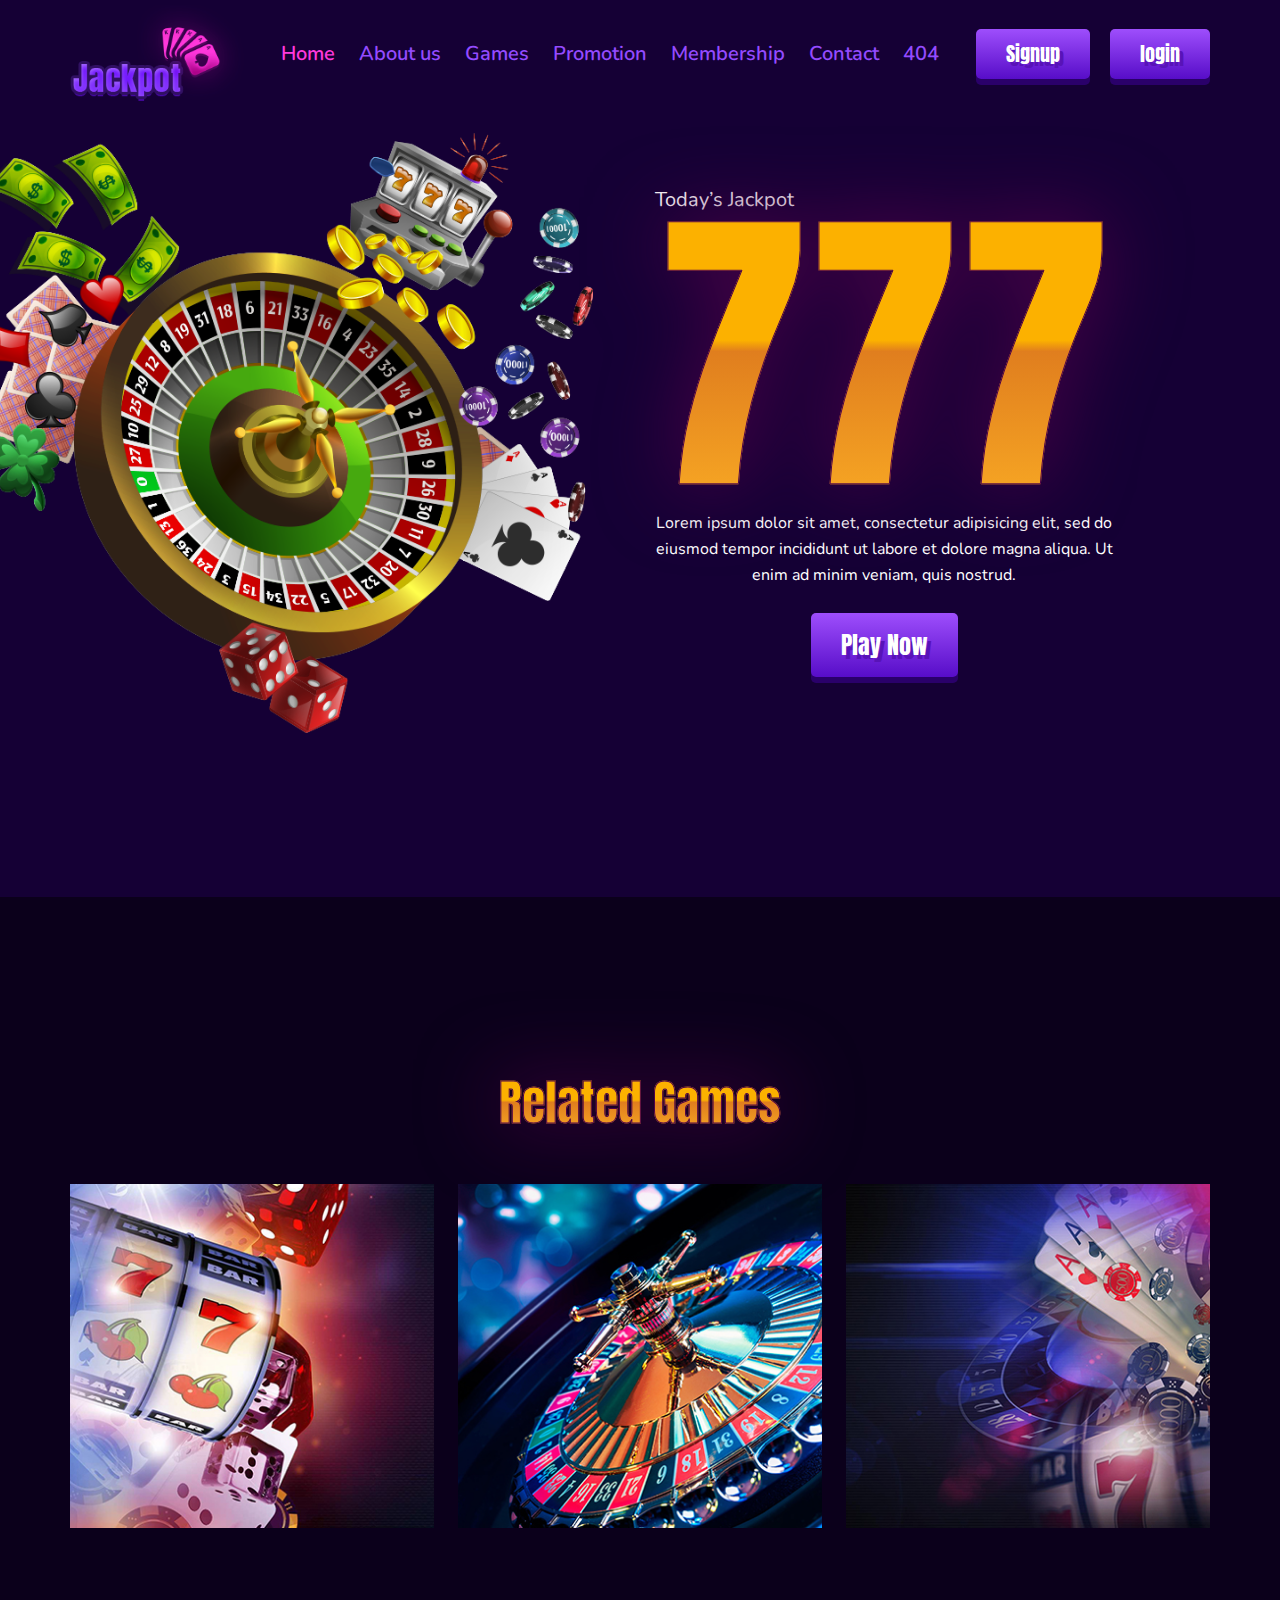
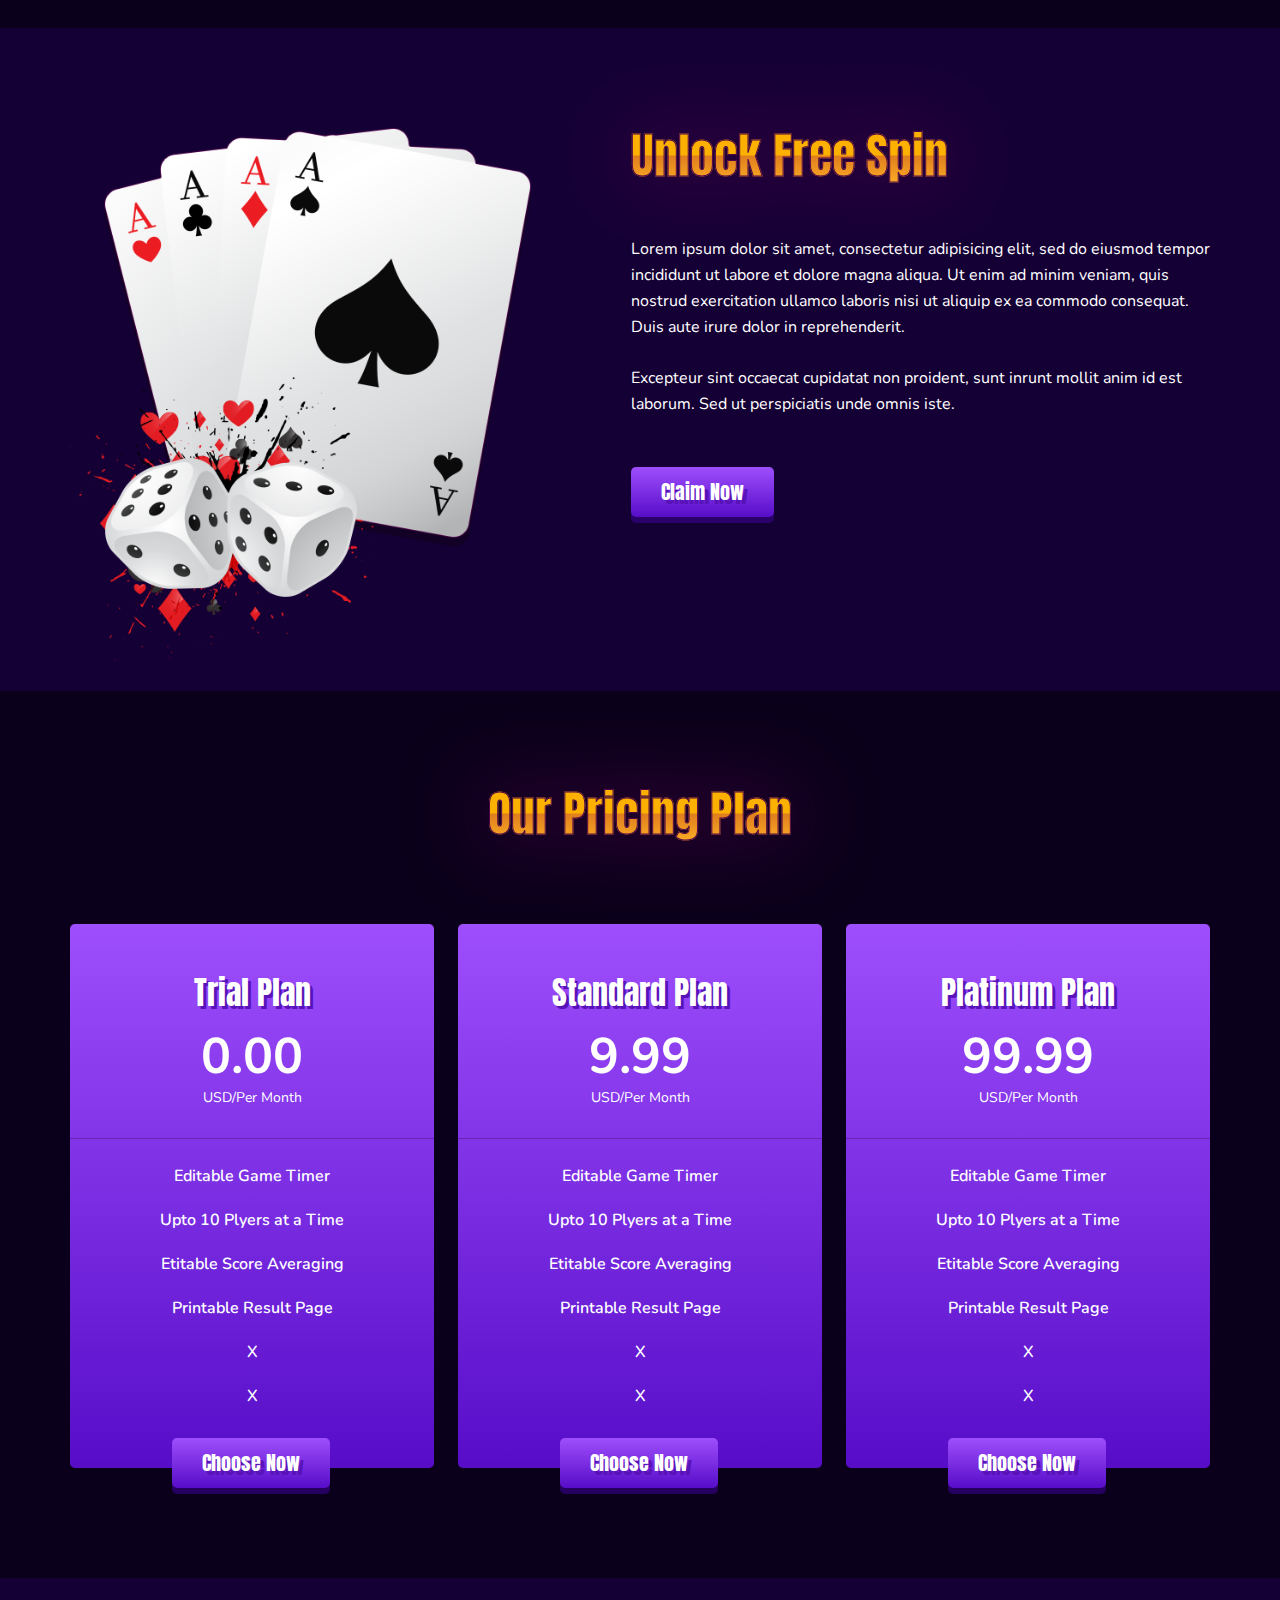
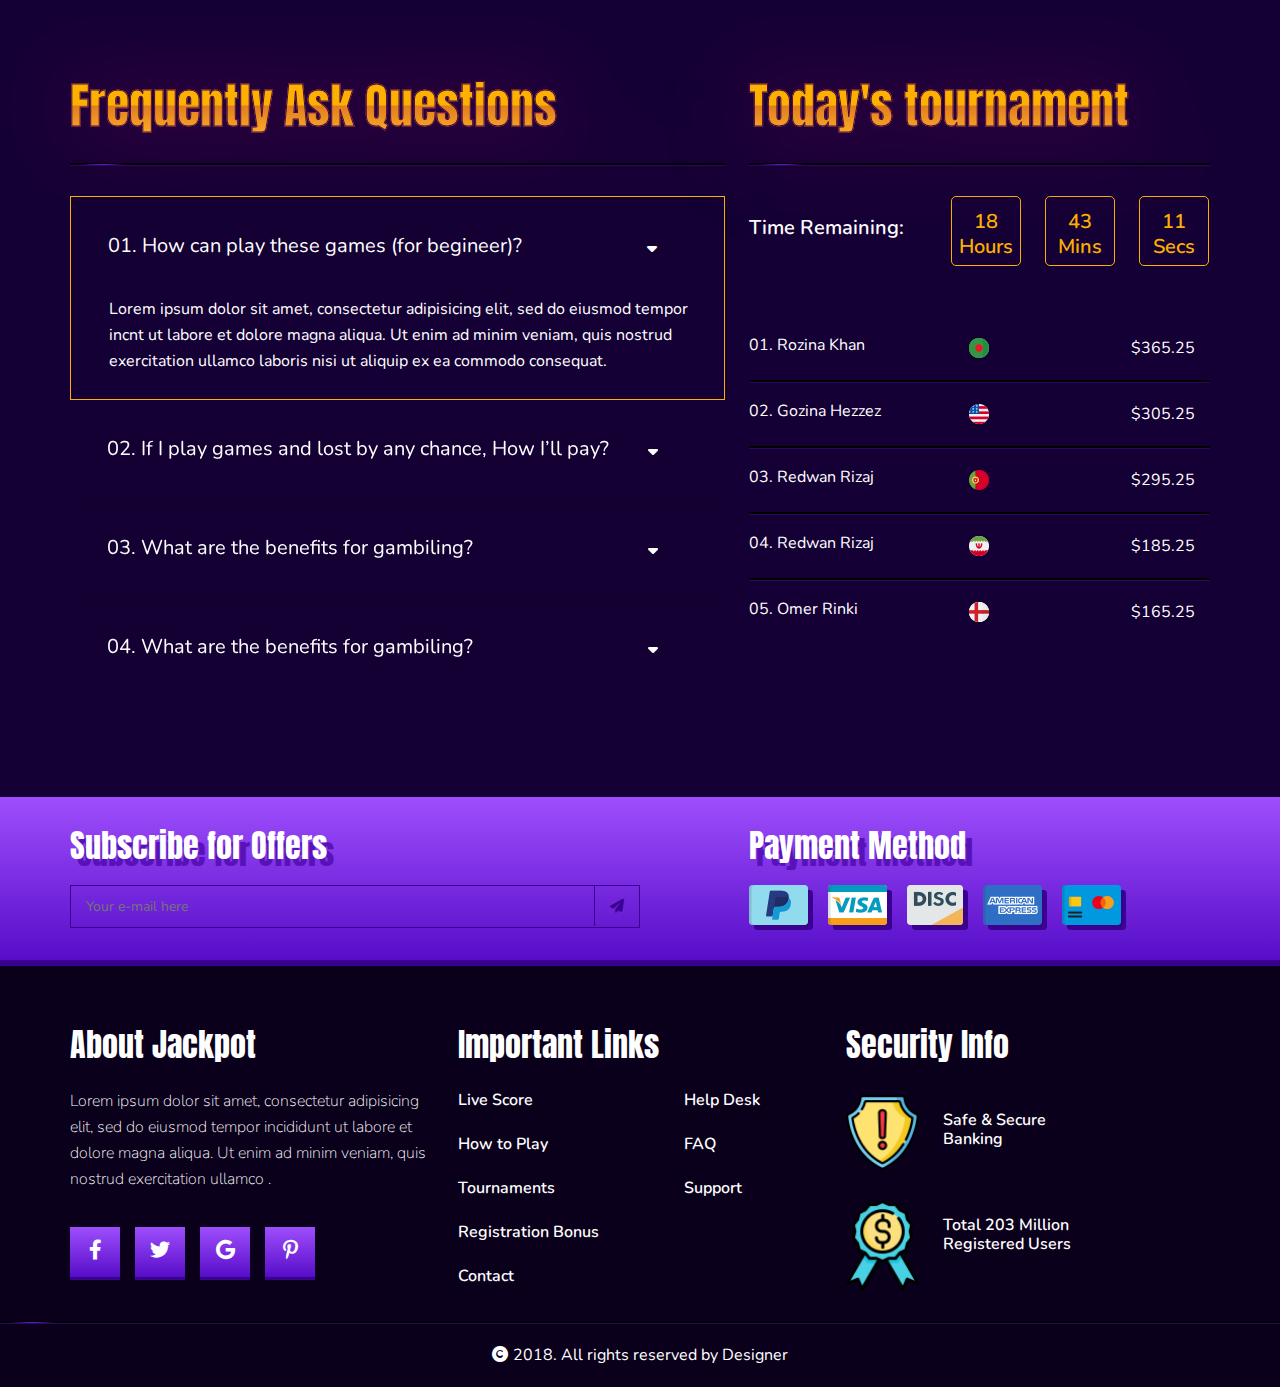
==== commit efafc8ac: "pore commit kormu. puro kag ses hoy nai" ====
--- a/index.html
+++ b/index.html
@@ -8,8 +8,10 @@
     <title>Home</title>
     <link rel="stylesheet" href="css/all.min.css">
     <link rel="stylesheet" href="css/bootstrap.min.css">
+    <link rel="stylesheet" href="css/slick.css">
     <link rel="stylesheet" href="css/index.css">
     <link rel="stylesheet" href="css/style.css">
+    <link rel="stylesheet" href="css/responsive.css">
 </head>
 
 <body>
@@ -18,17 +20,17 @@
                                                         menu part start
     ============================================================================================================-->
     <nav class="navbar navbar-expand-lg py-0 menu">
-        <div class="container px-lg-0">
+        <div class="container px-lg-0 px-0">
             <a class="navbar-brand logo" href="index.html">
                 <img src="images/logo.png" class="img-fluid" alt="logo">
             </a>
             <button class="navbar-toggler" type="button" data-bs-toggle="collapse"
                 data-bs-target="#navbarSupportedContent" aria-controls="navbarSupportedContent" aria-expanded="false"
                 aria-label="Toggle navigation">
-                <span class="navbar-toggler-icon"></span>
+                <i class="fa-solid fa-bars"></i>
             </button>
             <div class="collapse navbar-collapse main_menu" id="navbarSupportedContent">
-                <ul class="navbar-nav me-auto mb-2 mb-lg-0">
+                <ul class="navbar-nav m-auto">
                     <li class="nav-item">
                         <a class="nav-link active" aria-current="page" href="index.html">Home</a>
                     </li>
@@ -51,10 +53,10 @@
                         <a class="nav-link" href="page404.html">404</a>
                     </li>
                 </ul>
-            </div>
-            <div class="menu_link">
-                <a href="signup.html">Signup</a>
-                <a href="login.html">login</a>
+                <div class="menu_link">
+                    <a href="signup.html">Signup</a>
+                    <a href="login.html">login</a>
+                </div>
             </div>
         </div>
     </nav>
@@ -80,7 +82,7 @@
                         <img src="images/bann_img.png" alt="bann_img">
                     </div>
                 </div>
-                <div class="col-lg-6">
+                <div class="col-lg-6 col-12 ">
                     <div class="banner_text text-center">
                         <h4>Today’s Jackpot</h4>
                         <h1>777</h1>
@@ -103,14 +105,12 @@
 
 
 
-
-
     <!-- =========================================================================================================
                                                         game part start
     ============================================================================================================-->
     <section id="game">
         <div class="container px-lg-0 text-center rel">
-            <div class="reddy">
+            <div class="reddy d-none">
                 <div class="row">
                     <div class="col-lg-4 px-lg-0">
                         <div class="game_text">
@@ -127,6 +127,52 @@
                         </div>
                     </div>
                     <div class="col-lg-4 px-lg-0">
+                        <div class="game_text">
+                            <h2>03</h2>
+                            <h3>Enjoy</h3>
+                            <p>Betting more and more & enjoy game</p>
+                        </div>
+                    </div>
+                </div>
+            </div>
+            <div class="reddy d-md-none">
+                <div class="row ready_slider">
+                    <div class="col-lg-12">
+                        <div class="game_text">
+                            <h2>01</h2>
+                            <h3>Register</h3>
+                            <p>Download the app and signup for account</p>
+                        </div>
+                    </div>
+                    <div class="col-lg-12">
+                        <div class="game_text">
+                            <h2>02</h2>
+                            <h3>Get Ready</h3>
+                            <p>Deposit & get ready for play betting</p>
+                        </div>
+                    </div>
+                    <div class="col-lg-12">
+                        <div class="game_text">
+                            <h2>03</h2>
+                            <h3>Enjoy</h3>
+                            <p>Betting more and more & enjoy game</p>
+                        </div>
+                    </div>
+                    <div class="col-lg-12">
+                        <div class="game_text">
+                            <h2>01</h2>
+                            <h3>Register</h3>
+                            <p>Download the app and signup for account</p>
+                        </div>
+                    </div>
+                    <div class="col-lg-12">
+                        <div class="game_text">
+                            <h2>02</h2>
+                            <h3>Get Ready</h3>
+                            <p>Deposit & get ready for play betting</p>
+                        </div>
+                    </div>
+                    <div class="col-lg-12">
                         <div class="game_text">
                             <h2>03</h2>
                             <h3>Enjoy</h3>
@@ -178,9 +224,6 @@
     <!-- =========================================================================================================
                                                         game part end
     ============================================================================================================-->
-
-
-
 
 
 
@@ -214,10 +257,6 @@
     <!-- =========================================================================================================
                                                         claim part end
     ============================================================================================================-->
-
-
-
-
 
 
 
@@ -330,7 +369,7 @@
                     <div class="tour_head_1">
                         <h3>Frequently Ask Questions
                             <div class="effect_1">
-                                <img src="images/efect_img" alt="efect_img">
+                                <img src="images/shape.png" alt="shape">
                             </div>
                         </h3>
                         <div class="accordion ques" id="accordionExample">
@@ -421,7 +460,7 @@
                     <div class="tour_head_2">
                         <h3>Today's tournament
                             <div class="effect_2">
-                                <img src="images/efect_img" alt="efect_img">
+                                <img src="images/shape.png" alt="shape">
                             </div>
                         </h3>
                         <div class="row mar">
@@ -847,7 +886,7 @@
         </div>
         <div class="foot_last text-center">
             <div class="effect_3">
-                <img src="images/efect_img" alt="efect_img">
+                <img src="images/shape.png" alt="shape">
             </div>
             <p><i class="fa-solid fa-copyright"></i> 2018. All rights reserved by Designer</p>
         </div>
@@ -858,6 +897,8 @@
     <script src="js/jquery-1.12.4.min.js"></script>
     <script src="js/bootstrap.bundle.min.js"></script>
     <script src="js/jquery.countdown.min.js"></script>
+    <script src="js/popper.min.js"></script>
+    <script src="js/slick.min.js"></script>
     <script src="js/jquery.nicescroll.min.js"></script>
     <script src="js/script.js"></script>
 </body>
--- a/css/index.css
+++ b/css/index.css
@@ -1,7 +1,7 @@
 @import url("https://fonts.googleapis.com/css2?family=Nunito:wght@200;300;400;500;600;700;800;900&display=swap");
 @import url("https://fonts.googleapis.com/css2?family=Anton&display=swap");
-/*==============================================================================================
-                                            common css start
+/*==============================================================================================
+                                            common css start
 ===============================================================================================*/
 * {
   margin: 0;
@@ -35,11 +35,11 @@
   padding: 0;
 }
 
-/*==============================================================================================
-                                            common css end
+/*==============================================================================================
+                                            common css end
 ===============================================================================================*/
-/*===================================================================================================
-                                                menu part start
+/*===================================================================================================
+                                                menu part start
 =====================================================================================================*/
 .menu {
   background: #150035;
@@ -91,8 +91,6 @@
   display: flex;
   -ms-flex-wrap: wrap;
       flex-wrap: wrap;
-  -ms-flex-pack: distribute;
-      justify-content: space-around;
 }
 
 .menu .menu_link a {
@@ -165,11 +163,11 @@
           box-shadow: 0 6px 0 0 #661355;
 }
 
-/*===================================================================================================
-                                                menu part end
+/*===================================================================================================
+                                                menu part end
 =====================================================================================================*/
-/*==========================================================================================================
-                                                banner part start
+/*==========================================================================================================
+                                                banner part start
 ============================================================================================================*/
 #banner {
   background: #150035;
@@ -265,11 +263,11 @@
   text-shadow: 4px 4px 0px #a60084 !important;
 }
 
-/*==========================================================================================================
-                                                banner part end
+/*==========================================================================================================
+                                                banner part end
 ============================================================================================================*/
-/*=========================================================================================================
-                                                game part start
+/*=========================================================================================================
+                                                game part start
 ===========================================================================================================*/
 #game {
   padding: 170px 0 100px;
@@ -282,7 +280,7 @@
 
 #game .rel .reddy {
   position: absolute;
-  top: -260px;
+  top: -270px;
   left: 0;
   width: 100%;
   -webkit-clip-path: polygon(0 5%, 100% 0, 100% 100%, 0 95%);
@@ -292,7 +290,7 @@
 }
 
 #game .rel .reddy .game_text {
-  padding: 30px 43px;
+  padding: 30px 43px 35px;
   -webkit-box-shadow: 10px 0 50px 0 rgba(31, 7, 67, 0.5);
           box-shadow: 10px 0 50px 0 rgba(31, 7, 67, 0.5);
   background: -webkit-gradient(linear, left bottom, right top, from(#9e4efc), to(#570dc8));
@@ -304,7 +302,7 @@
   font-size: 50px;
   font-weight: 400;
   font-family: "Anton", sans-serif;
-  margin-bottom: 15px;
+  margin-bottom: 20px;
   font-family: "Anton", sans-serif;
   font-weight: 400;
   background: -webkit-linear-gradient(bottom, #fdb125 0%, #e07e1e 51%, #fcb100 54%);
@@ -321,7 +319,7 @@
   font-size: 32px;
   font-weight: 400;
   font-family: "Anton", sans-serif;
-  margin-bottom: 5px;
+  margin-bottom: 10px;
   text-shadow: 4px 4px 0px #5813b8 !important;
 }
 
@@ -416,11 +414,11 @@
   text-shadow: 4px 4px 0px #a60084 !important;
 }
 
-/*=========================================================================================================
-                                                game part end
+/*=========================================================================================================
+                                                game part end
 ===========================================================================================================*/
-/*================================================================================================
-                                            claim part start
+/*================================================================================================
+                                            claim part start
 =================================================================================================*/
 #claim {
   padding: 100px 0 30px;
@@ -486,8 +484,8 @@
   text-shadow: 4px 4px 0px #a60084 !important;
 }
 
-/*================================================================================================
-                                            claim part end
+/*================================================================================================
+                                            claim part end
 =================================================================================================*/
 /*=========================================================================================================
                                                 pricing part start
@@ -632,8 +630,8 @@
 /*=========================================================================================================
                                                 pricing part end
 ===========================================================================================================*/
-/*=========================================================================================================
-                                                tournament  part start
+/*=========================================================================================================
+                                                tournament  part start
 ===========================================================================================================*/
 #tournament {
   padding: 100px 0;
@@ -675,31 +673,29 @@
   bottom: -56px;
   left: 0;
   z-index: 9;
-  -webkit-animation: pulse 3s ease infinite alternate,- nudge 5s linear infinite alternate;
-          animation: pulse 3s ease infinite alternate,- nudge 5s linear infinite alternate;
-}
-
-@-webkit-keyframes nabil {
-  0% {
-    -webkit-transform: translateX(-40px);
-            transform: translateX(-40px);
+  width: 100%;
+  display: block;
+  -webkit-animation: lineshine 10s infinite;
+          animation: lineshine 10s infinite;
+  -webkit-animation-direction: alternate;
+          animation-direction: alternate;
+}
+
+@-webkit-keyframes lineshine {
+  form {
+    left: 0;
   }
-  100% {
-    -webkit-transform: translateX(100%);
-            transform: translateX(100%);
+  to {
+    left: 90%;
   }
 }
 
-@keyframes nabil {
-  0% {
-    -webkit-transform: translateX(-40px);
-            transform: translateX(-40px);
+@keyframes lineshine {
+  form {
+    left: 0;
   }
-  100% {
-    -webkit-transform: translateX(100%);
-            transform: translateX(100%);
+  to {
+    left: 90%;
   }
 }
 
@@ -816,31 +812,18 @@
   bottom: -56px;
   left: 0;
   z-index: 9;
-  -webkit-animation: pulse 3s ease infinite alternate,- nudge 5s linear infinite alternate;
-          animation: pulse 3s ease infinite alternate,- nudge 5s linear infinite alternate;
-}
-
-@-webkit-keyframes nudge {
-  0% {
-    -webkit-transform: translateX(-100px);
-            transform: translateX(-100px);
+  -webkit-animation: lineshine 10s infinite;
+          animation: lineshine 10s infinite;
+  -webkit-animation-direction: alternate;
+          animation-direction: alternate;
+}
+
+@keyframes lineshine {
+  form {
+    left: 0;
   }
-  100% {
-    -webkit-transform: translateX(100%);
-            transform: translateX(100%);
-  }
-}
-
-@keyframes nudge {
-  0% {
-    -webkit-transform: translateX(-100px);
-            transform: translateX(-100px);
-  }
-  100% {
-    -webkit-transform: translateX(100%);
-            transform: translateX(100%);
+  to {
+    left: 90%;
   }
 }
 
@@ -944,11 +927,11 @@
   display: none !important;
 }
 
-/*=========================================================================================================
-                                                tournament part end
+/*=========================================================================================================
+                                                tournament part end
 ===========================================================================================================*/
-/*=========================================================================================================
-                                                tournament  part start
+/*=========================================================================================================
+                                                tournament  part start
 ===========================================================================================================*/
 #payment {
   padding: 30px 0;
@@ -1008,11 +991,11 @@
   margin-right: 10px;
 }
 
-/*=========================================================================================================
-                                                tournament part end
+/*=========================================================================================================
+                                                tournament part end
 ===========================================================================================================*/
-/*=========================================================================================================
-                                                footer part start
+/*=========================================================================================================
+                                                footer part start
 ===========================================================================================================*/
 #footer {
   padding: 60px 0 20px;
@@ -1107,25 +1090,21 @@
 
 #footer .foot_last .effect_3 {
   position: absolute;
+  bottom: 33px;
   left: 0;
-  top: -11px;
   z-index: 9;
-  -webkit-animation: pulse 3s ease infinite alternate,- nudge 5s linear infinite alternate;
-          animation: pulse 3s ease infinite alternate,- nudge 5s linear infinite alternate;
-}
-
-@keyframes nabil {
-  0% {
-    -webkit-transform: translateX(0%);
-            transform: translateX(0%);
+  -webkit-animation: lineshine 10s infinite;
+          animation: lineshine 10s infinite;
+  -webkit-animation-direction: alternate;
+          animation-direction: alternate;
+}
+
+@keyframes lineshine {
+  form {
     left: 0;
   }
-  100% {
-    -webkit-transform: translateX(100%);
-            transform: translateX(100%);
-    right: 10px;
+  to {
+    left: 90%;
   }
 }
 
@@ -1149,7 +1128,7 @@
   background: #290a59;
 }
 
-/*=========================================================================================================
-                                                footer part end
+/*=========================================================================================================
+                                                footer part end
 ===========================================================================================================*/
 /*# sourceMappingURL=index.css.map */--- a/css/style.css
+++ b/css/style.css
@@ -1,7 +1,7 @@
 @import url("https://fonts.googleapis.com/css2?family=Nunito:wght@200;300;400;500;600;700;800;900&display=swap");
 @import url("https://fonts.googleapis.com/css2?family=Anton&display=swap");
-/*==============================================================================================
-                                            common css start
+/*==============================================================================================
+                                            common css start
 ===============================================================================================*/
 @import url("https://fonts.googleapis.com/css2?family=Nunito:wght@200;300;400;500;600;700;800;900&display=swap");
 @import url("https://fonts.googleapis.com/css2?family=Anton&display=swap");
@@ -49,11 +49,11 @@
   padding: 0;
 }
 
-/*==============================================================================================
-                                            common css end
+/*==============================================================================================
+                                            common css end
 ===============================================================================================*/
-/*===================================================================================================
-                                                menu part start
+/*===================================================================================================
+                                                menu part start
 =====================================================================================================*/
 .menu {
   background: #150035;
@@ -105,8 +105,6 @@
   display: flex;
   -ms-flex-wrap: wrap;
       flex-wrap: wrap;
-  -ms-flex-pack: distribute;
-      justify-content: space-around;
 }
 
 .menu .menu_link a {
@@ -179,11 +177,11 @@
           box-shadow: 0 6px 0 0 #661355;
 }
 
-/*===================================================================================================
-                                                menu part end
+/*===================================================================================================
+                                                menu part end
 =====================================================================================================*/
-/*==========================================================================================================
-                                                banner part start
+/*==========================================================================================================
+                                                banner part start
 ============================================================================================================*/
 #banner {
   background: #150035;
@@ -279,11 +277,11 @@
   text-shadow: 4px 4px 0px #a60084 !important;
 }
 
-/*==========================================================================================================
-                                                banner part end
+/*==========================================================================================================
+                                                banner part end
 ============================================================================================================*/
-/*=========================================================================================================
-                                                game part start
+/*=========================================================================================================
+                                                game part start
 ===========================================================================================================*/
 #game {
   padding: 170px 0 100px;
@@ -296,7 +294,7 @@
 
 #game .rel .reddy {
   position: absolute;
-  top: -260px;
+  top: -270px;
   left: 0;
   width: 100%;
   -webkit-clip-path: polygon(0 5%, 100% 0, 100% 100%, 0 95%);
@@ -306,7 +304,7 @@
 }
 
 #game .rel .reddy .game_text {
-  padding: 30px 43px;
+  padding: 30px 43px 35px;
   -webkit-box-shadow: 10px 0 50px 0 rgba(31, 7, 67, 0.5);
           box-shadow: 10px 0 50px 0 rgba(31, 7, 67, 0.5);
   background: -webkit-gradient(linear, left bottom, right top, from(#9e4efc), to(#570dc8));
@@ -318,7 +316,7 @@
   font-size: 50px;
   font-weight: 400;
   font-family: "Anton", sans-serif;
-  margin-bottom: 15px;
+  margin-bottom: 20px;
   font-family: "Anton", sans-serif;
   font-weight: 400;
   background: -webkit-linear-gradient(bottom, #fdb125 0%, #e07e1e 51%, #fcb100 54%);
@@ -335,7 +333,7 @@
   font-size: 32px;
   font-weight: 400;
   font-family: "Anton", sans-serif;
-  margin-bottom: 5px;
+  margin-bottom: 10px;
   text-shadow: 4px 4px 0px #5813b8 !important;
 }
 
@@ -430,11 +428,11 @@
   text-shadow: 4px 4px 0px #a60084 !important;
 }
 
-/*=========================================================================================================
-                                                game part end
+/*=========================================================================================================
+                                                game part end
 ===========================================================================================================*/
-/*================================================================================================
-                                            claim part start
+/*================================================================================================
+                                            claim part start
 =================================================================================================*/
 #claim {
   padding: 100px 0 30px;
@@ -500,8 +498,8 @@
   text-shadow: 4px 4px 0px #a60084 !important;
 }
 
-/*================================================================================================
-                                            claim part end
+/*================================================================================================
+                                            claim part end
 =================================================================================================*/
 /*=========================================================================================================
                                                 pricing part start
@@ -646,8 +644,8 @@
 /*=========================================================================================================
                                                 pricing part end
 ===========================================================================================================*/
-/*=========================================================================================================
-                                                tournament  part start
+/*=========================================================================================================
+                                                tournament  part start
 ===========================================================================================================*/
 #tournament {
   padding: 100px 0;
@@ -689,31 +687,29 @@
   bottom: -56px;
   left: 0;
   z-index: 9;
-  -webkit-animation: pulse 3s ease infinite alternate,- nudge 5s linear infinite alternate;
-          animation: pulse 3s ease infinite alternate,- nudge 5s linear infinite alternate;
-}
-
-@-webkit-keyframes nabil {
-  0% {
-    -webkit-transform: translateX(-40px);
-            transform: translateX(-40px);
+  width: 100%;
+  display: block;
+  -webkit-animation: lineshine 10s infinite;
+          animation: lineshine 10s infinite;
+  -webkit-animation-direction: alternate;
+          animation-direction: alternate;
+}
+
+@-webkit-keyframes lineshine {
+  form {
+    left: 0;
   }
-  100% {
-    -webkit-transform: translateX(100%);
-            transform: translateX(100%);
+  to {
+    left: 90%;
   }
 }
 
-@keyframes nabil {
-  0% {
-    -webkit-transform: translateX(-40px);
-            transform: translateX(-40px);
+@keyframes lineshine {
+  form {
+    left: 0;
   }
-  100% {
-    -webkit-transform: translateX(100%);
-            transform: translateX(100%);
+  to {
+    left: 90%;
   }
 }
 
@@ -830,31 +826,18 @@
   bottom: -56px;
   left: 0;
   z-index: 9;
-  -webkit-animation: pulse 3s ease infinite alternate,- nudge 5s linear infinite alternate;
-          animation: pulse 3s ease infinite alternate,- nudge 5s linear infinite alternate;
-}
-
-@-webkit-keyframes nudge {
-  0% {
-    -webkit-transform: translateX(-100px);
-            transform: translateX(-100px);
+  -webkit-animation: lineshine 10s infinite;
+          animation: lineshine 10s infinite;
+  -webkit-animation-direction: alternate;
+          animation-direction: alternate;
+}
+
+@keyframes lineshine {
+  form {
+    left: 0;
   }
-  100% {
-    -webkit-transform: translateX(100%);
-            transform: translateX(100%);
-  }
-}
-
-@keyframes nudge {
-  0% {
-    -webkit-transform: translateX(-100px);
-            transform: translateX(-100px);
-  }
-  100% {
-    -webkit-transform: translateX(100%);
-            transform: translateX(100%);
+  to {
+    left: 90%;
   }
 }
 
@@ -958,11 +941,11 @@
   display: none !important;
 }
 
-/*=========================================================================================================
-                                                tournament part end
+/*=========================================================================================================
+                                                tournament part end
 ===========================================================================================================*/
-/*=========================================================================================================
-                                                tournament  part start
+/*=========================================================================================================
+                                                tournament  part start
 ===========================================================================================================*/
 #payment {
   padding: 30px 0;
@@ -1022,11 +1005,11 @@
   margin-right: 10px;
 }
 
-/*=========================================================================================================
-                                                tournament part end
+/*=========================================================================================================
+                                                tournament part end
 ===========================================================================================================*/
-/*=========================================================================================================
-                                                footer part start
+/*=========================================================================================================
+                                                footer part start
 ===========================================================================================================*/
 #footer {
   padding: 60px 0 20px;
@@ -1121,25 +1104,21 @@
 
 #footer .foot_last .effect_3 {
   position: absolute;
+  bottom: 33px;
   left: 0;
-  top: -11px;
   z-index: 9;
-  -webkit-animation: pulse 3s ease infinite alternate,- nudge 5s linear infinite alternate;
-          animation: pulse 3s ease infinite alternate,- nudge 5s linear infinite alternate;
-}
-
-@keyframes nabil {
-  0% {
-    -webkit-transform: translateX(0%);
-            transform: translateX(0%);
+  -webkit-animation: lineshine 10s infinite;
+          animation: lineshine 10s infinite;
+  -webkit-animation-direction: alternate;
+          animation-direction: alternate;
+}
+
+@keyframes lineshine {
+  form {
     left: 0;
   }
-  100% {
-    -webkit-transform: translateX(100%);
-            transform: translateX(100%);
-    right: 10px;
+  to {
+    left: 90%;
   }
 }
 
@@ -1163,11 +1142,11 @@
   background: #290a59;
 }
 
-/*=========================================================================================================
-                                                footer part end
+/*=========================================================================================================
+                                                footer part end
 ===========================================================================================================*/
-/*==============================================================================================
-                                            common css start
+/*==============================================================================================
+                                            common css start
 ===============================================================================================*/
 * {
   margin: 0;
@@ -1201,11 +1180,11 @@
   padding: 0;
 }
 
-/*==============================================================================================
-                                            common css end
+/*==============================================================================================
+                                            common css end
 ===============================================================================================*/
-/*=====================================================================================================
-                                            about us page start
+/*=====================================================================================================
+                                            about us page start
 ======================================================================================================*/
 /*===========================================================about head part start=====================================================*/
 #about_head {
@@ -1269,7 +1248,7 @@
 }
 
 #about_game .rel .reddy .game_text {
-  padding: 30px 43px;
+  padding: 30px 43px 35px;
   -webkit-box-shadow: 10px 0 50px 0 rgba(31, 7, 67, 0.5);
           box-shadow: 10px 0 50px 0 rgba(31, 7, 67, 0.5);
   background: -webkit-gradient(linear, left bottom, right top, from(#9e4efc), to(#570dc8));
@@ -1281,7 +1260,7 @@
   font-size: 50px;
   font-weight: 400;
   font-family: "Anton", sans-serif;
-  margin-bottom: 15px;
+  margin-bottom: 20px;
   font-family: "Anton", sans-serif;
   font-weight: 400;
   background: -webkit-linear-gradient(bottom, #fdb125 0%, #e07e1e 51%, #fcb100 54%);
@@ -1298,7 +1277,7 @@
   font-size: 32px;
   font-weight: 400;
   font-family: "Anton", sans-serif;
-  margin-bottom: 5px;
+  margin-bottom: 10px;
   text-shadow: 4px 4px 0px #5813b8 !important;
 }
 
@@ -1514,11 +1493,11 @@
 }
 
 /*===========================================================about_sider_game part end=====================================================*/
-/*=====================================================================================================
-                                            about us page end
+/*=====================================================================================================
+                                            about us page end
 ======================================================================================================*/
-/*==============================================================================================
-                                            common css start
+/*==============================================================================================
+                                            common css start
 ===============================================================================================*/
 * {
   margin: 0;
@@ -1552,11 +1531,11 @@
   padding: 0;
 }
 
-/*==============================================================================================
-                                            common css end
+/*==============================================================================================
+                                            common css end
 ===============================================================================================*/
-/*=========================================================================================================
-                                                game part start
+/*=========================================================================================================
+                                                game part start
 ===========================================================================================================*/
 .play .play_pd {
   padding-top: 24px;
@@ -1566,11 +1545,11 @@
   padding: 10px 30px;
 }
 
-/*=========================================================================================================
-                                                game part end
+/*=========================================================================================================
+                                                game part end
 ===========================================================================================================*/
-/*=========================================================================================================
-                                                contact us page part start
+/*=========================================================================================================
+                                                contact us page part start
 ===========================================================================================================*/
 .overly_con {
   padding-bottom: 130px;
@@ -1650,11 +1629,11 @@
   color: #ff39dc;
 }
 
-/*=========================================================================================================
-                                                contact us page part end
+/*=========================================================================================================
+                                                contact us page part end
 ===========================================================================================================*/
-/*==============================================================================================
-                                            common css start
+/*==============================================================================================
+                                            common css start
 ===============================================================================================*/
 * {
   margin: 0;
@@ -1688,11 +1667,11 @@
   padding: 0;
 }
 
-/*==============================================================================================
-                                            common css end
+/*==============================================================================================
+                                            common css end
 ===============================================================================================*/
-/*==============================================================================================
-                                            common css start
+/*==============================================================================================
+                                            common css start
 ===============================================================================================*/
 * {
   margin: 0;
@@ -1726,11 +1705,11 @@
   padding: 0;
 }
 
-/*==============================================================================================
-                                            common css end
+/*==============================================================================================
+                                            common css end
 ===============================================================================================*/
-/*=========================================================================================================
-                                                login part start
+/*=========================================================================================================
+                                                login part start
 ===========================================================================================================*/
 #about_game {
   padding: 210px 0 100px;
@@ -1921,11 +1900,11 @@
   color: #fff;
 }
 
-/*=========================================================================================================
-                                                login part end
+/*=========================================================================================================
+                                                login part end
 ===========================================================================================================*/
-/*==============================================================================================
-                                            common css start
+/*==============================================================================================
+                                            common css start
 ===============================================================================================*/
 * {
   margin: 0;
@@ -1959,11 +1938,11 @@
   padding: 0;
 }
 
-/*==============================================================================================
-                                            common css end
+/*==============================================================================================
+                                            common css end
 ===============================================================================================*/
-/*=========================================================================================================
-                                                membership  part start
+/*=========================================================================================================
+                                                membership  part start
 ===========================================================================================================*/
 .mem_padding {
   padding: 0 0 110px !important;
@@ -1977,11 +1956,11 @@
   padding: 170px 0 0 !important;
 }
 
-/*=========================================================================================================
-                                                membership part end
+/*=========================================================================================================
+                                                membership part end
 ===========================================================================================================*/
-/*==============================================================================================
-                                            common css start
+/*==============================================================================================
+                                            common css start
 ===============================================================================================*/
 * {
   margin: 0;
@@ -2015,11 +1994,11 @@
   padding: 0;
 }
 
-/*==============================================================================================
-                                            common css end
+/*==============================================================================================
+                                            common css end
 ===============================================================================================*/
-/*=========================================================================================================
-                                                sign up part start
+/*=========================================================================================================
+                                                sign up part start
 ===========================================================================================================*/
 #about_game {
   padding: 210px 0 100px;
@@ -2263,11 +2242,11 @@
   color: #fff;
 }
 
-/*=========================================================================================================
-                                                sign up part end
+/*=========================================================================================================
+                                                sign up part end
 ===========================================================================================================*/
-/*==============================================================================================
-                                            common css start
+/*==============================================================================================
+                                            common css start
 ===============================================================================================*/
 * {
   margin: 0;
@@ -2301,11 +2280,11 @@
   padding: 0;
 }
 
-/*==============================================================================================
-                                            common css end
+/*==============================================================================================
+                                            common css end
 ===============================================================================================*/
-/*================================================================================================
-                                            claim part start
+/*================================================================================================
+                                            claim part start
 =================================================================================================*/
 #banner_404 {
   padding: 100px 0;
@@ -2335,7 +2314,7 @@
   background: -webkit-linear-gradient(bottom, #a60084 0%, #ff39dc 100%);
 }
 
-/*================================================================================================
-                                            claim part end
+/*================================================================================================
+                                            claim part end
 =================================================================================================*/
 /*# sourceMappingURL=style.css.map */--- a/css/responsive.css
+++ b/css/responsive.css
@@ -0,0 +1,282 @@
+@media (max-width: 575px) {
+
+    /* ========================menu part start======================= */
+    .menu .logo {
+        width: 50%;
+        margin: 0;
+        padding: 0 !important;
+        margin-left: 12px;
+    }
+
+    .menu button {
+        outline: 0;
+    }
+
+    .menu button i {
+        color: #fcb100;
+        border: 1px solid #fcb100;
+        padding: 5px 8px;
+        border-radius: 4px;
+    }
+
+    .menu button {
+        margin-top: 25px;
+    }
+
+    .main_menu {
+        background: #000;
+        padding-bottom: 20px;
+        border-top: 1px solid#fcb100;
+    }
+
+    .main_menu .nav-item {
+        text-align: center;
+        height: 50px;
+    }
+
+    .main_menu .nav-item .nav-link {
+        height: 50px;
+        line-height: 50px;
+    }
+
+    .main_menu .menu_link {
+        margin: 0 auto !important;
+        padding: 0;
+        padding-top: 18px !important;
+    }
+
+    .main_menu .menu_link a {
+        margin-left: 35px !important;
+    }
+
+    .main_menu .menu_link a {
+        margin: 0;
+    }
+
+    .navbar-toggler:focus {
+        box-shadow: 0 0 0 0;
+    }
+
+    /* ========================menu part end======================= */
+
+
+
+
+
+
+    /* ========================banner part start======================= */
+    #banner .banner_img {
+        display: none;
+    }
+
+    #banner .banner_text {
+        margin-left: 0 !important;
+    }
+
+    #banner .banner_text h4 {
+        font-size: 16px;
+        text-align: center;
+        margin-bottom: 20px;
+    }
+
+    #banner .banner_text h1 {
+        font-size: 200px;
+    }
+
+    #banner .banner_text p {
+        font-size: 14px;
+        line-height: 24px;
+        margin-top: -25px;
+    }
+
+    #banner a {
+        font-size: 18px;
+        padding: 10px 25px;
+    }
+
+    #banner {
+        padding: 50px 0 130px;
+    }
+
+    /* ========================banner part end======================= */
+
+
+
+
+
+
+    /* ========================game part start======================= */
+    #game .rel .reddy .game_text h2 {
+        font-size: 30px;
+        margin-bottom: 10px;
+    }
+
+    #game .rel .reddy .game_text h3 {
+        font-size: 25px;
+        margin-bottom: 10px;
+    }
+
+    #game .rel .reddy .game_text p {
+        font-size: 17px;
+    }
+
+    #game .rel .reddy {
+        top: -240px;
+    }
+
+    #game .rel .game_head span {
+        font-size: 30px;
+    }
+
+    #game .rel .play {
+        padding-top: 25px;
+    }
+
+    #game {
+        padding: 170px 0 30px;
+    }
+
+    #game .rel .play .overly h4 {
+        font-size: 20px;
+    }
+
+    #game .rel .play .overly a {
+        font-size: 20px;
+        padding: 10px 20px;
+    }
+
+    #game .rel .play .play_img{
+        margin-bottom: 20px !important;
+    }
+
+    /* ========================game part end======================= */
+
+
+    /* ========================claim part start======================= */
+    #claim .claim_text {
+        margin-left: 0;
+        text-align: center;
+    }
+    #claim .claim_text h2 {
+        font-size: 30px;
+        margin-top: 30px;
+        margin-bottom: 25px;
+    }
+    #claim .claim_text p {
+        font-size: 14px;
+        line-height: 24px;
+    }
+    #claim .claim_text p span {
+        /* display: block; */
+        margin-top: 0;
+    }
+    #claim .claim_text a {
+        font-size: 16px;
+        padding: 10px 20px;
+        margin-top: 30px;
+    }
+    /* ========================claim part end======================= */
+
+
+    /* ========================pricing part start======================= */
+    #pricing .pric_head h2 {
+        font-size: 30px;
+    }
+    #pricing {
+        padding: 50px 0 80px;
+    }
+    #pricing .plan .member .plan_link {
+        left: 25%;
+        top: 85%;
+    }
+
+    #pricing .plan .member .plan_head h3 {
+        font-size: 18px;
+        padding: 15px 0;
+    }
+    #pricing .plan .member .plan_item {
+        padding: 40px 0;
+    }
+    #pricing .plan .member .plan_item h3 {
+        font-size: 25px;
+    }
+    #pricing .plan .member .plan_item h2 {
+        font-size: 40px;
+        margin-top: 5px;
+    }
+    #pricing .plan .member .plan_item ul {
+        margin-top: 5px;
+    }
+    #pricing .plan .member .plan_item ul li {
+        font-size: 14px;
+        padding: 7px 0;
+    }
+    #pricing .plan .member {
+        margin-bottom: 20px;
+    }
+    #pricing {
+        padding: 50px 0 60px;
+    }
+    /* ========================pricing part end======================= */
+
+
+
+    /* ========================tournament part start======================= */
+    #tournament .tour_head_1 h3 {
+        font-size: 25px;
+    }
+    #tournament {
+        padding: 50px 0;
+    }
+    #tournament .tour_head_1 h3 .effect_1 {
+        bottom: -43px;
+    }
+    #tournament .tour_head_1 .ques .card button span {
+        font-size: 13px;
+    }
+    #tournament .tour_head_1 .btn:not(:disabled):not(.disabled) {
+        padding-bottom: 0;
+    }
+    #tournament .tour_head_1 .card-body p {
+        font-size: 13px;
+    }
+    #tournament .tour_head_1 .card-body {
+        padding-left: 20px;
+    }
+    #tournament .tour_head_1 .ques .card button {
+        padding-left: 5px;
+        margin-top: 10px;
+    }
+    #tournament .tour_head_1 .ques .card button i {
+        padding-right: 0;
+        padding-top: 0;
+    }
+    .card-header {
+        padding: 0;
+    }
+    #tournament .tour_head_2 h3 {
+        font-size: 30px;
+        margin-top: 25px;
+    }
+    #tournament .tour_head_2 h3::after {
+        bottom: -20px;
+    }
+    #tournament .tour_head_2 h3 .effect_2 {
+        bottom: -36px;
+    }
+    /* ========================tournament part end======================= */
+
+
+    /* ========================menu part start======================= */
+    /* ========================menu part end======================= */
+}
+
+@media (min-width: 576px) and (max-width: 767px) {}
+
+@media (min-width: 768px) and (max-width: 991px) {}
+
+@media (min-width: 992px) and (max-width: 1199px) {}
+
+@media (min-width: 1200px) and (max-width: 1399px) {}
+
+@media (min-width: 1400px) {}